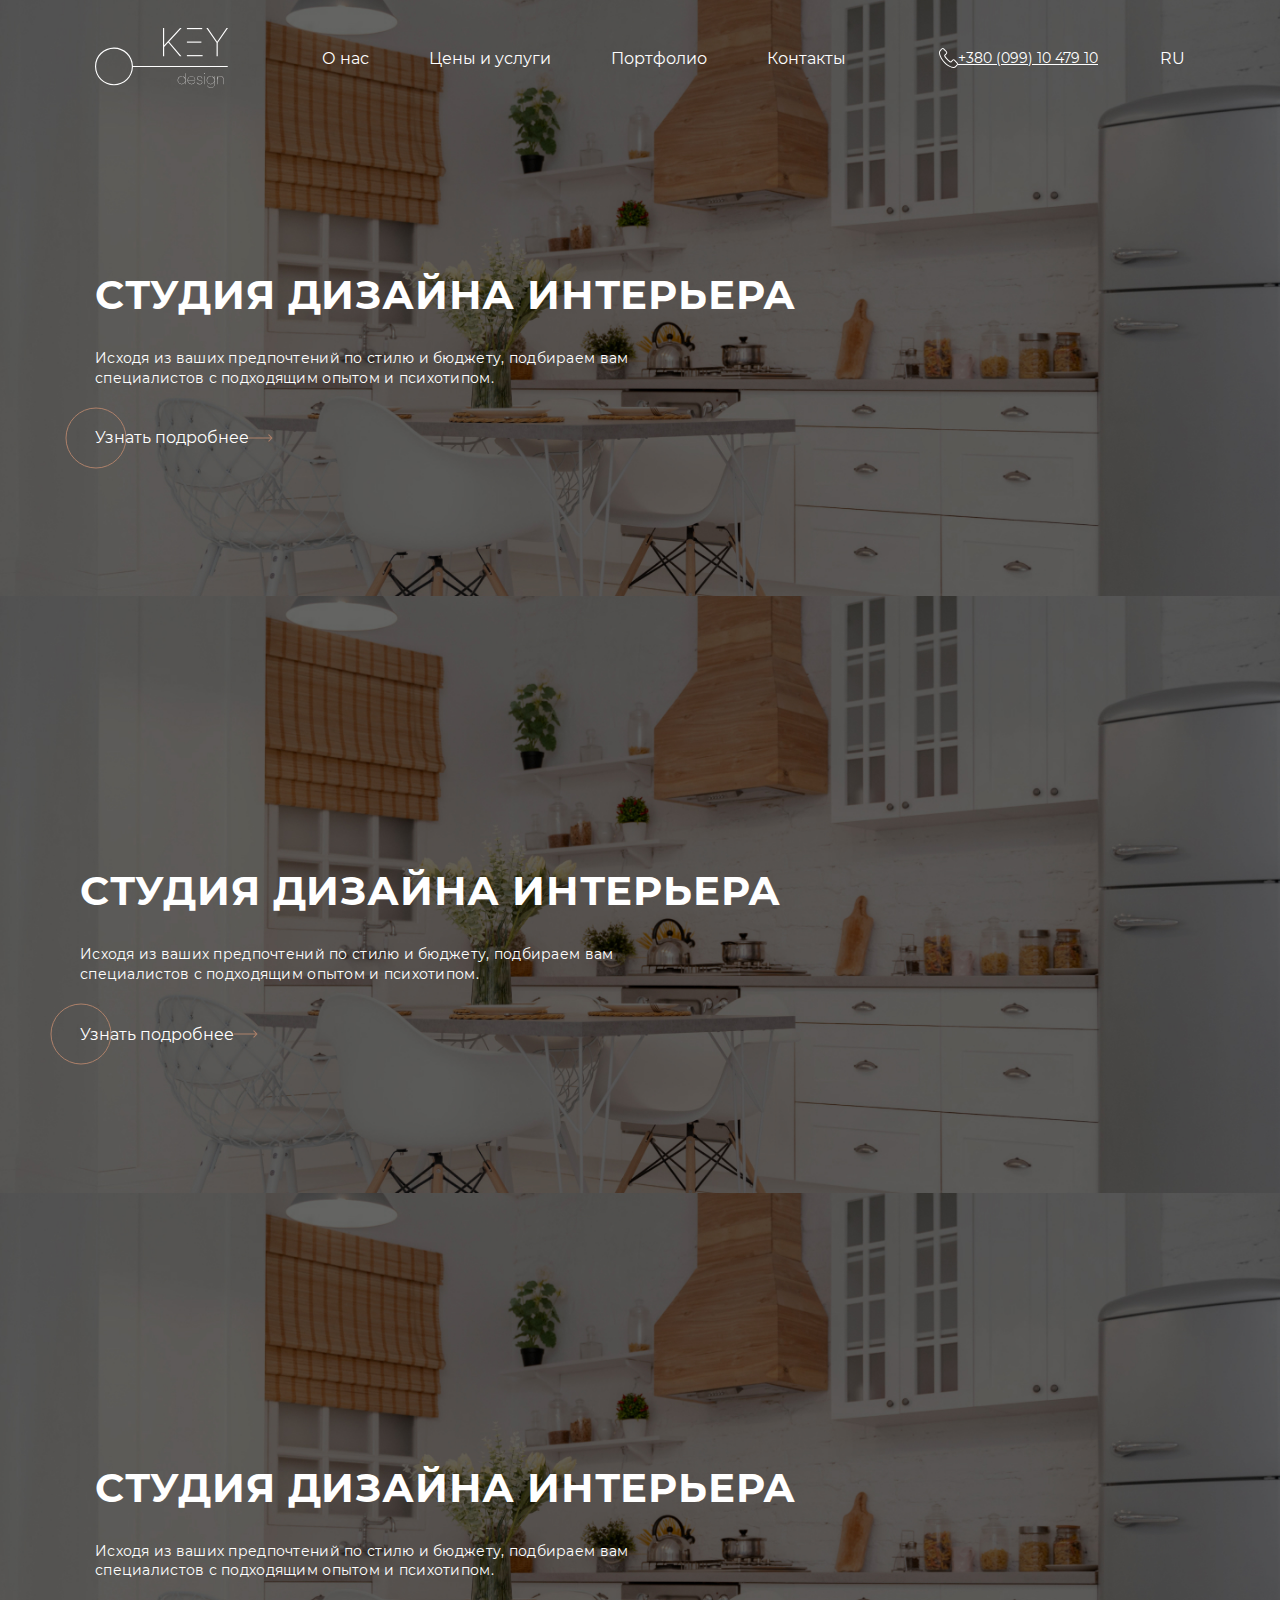
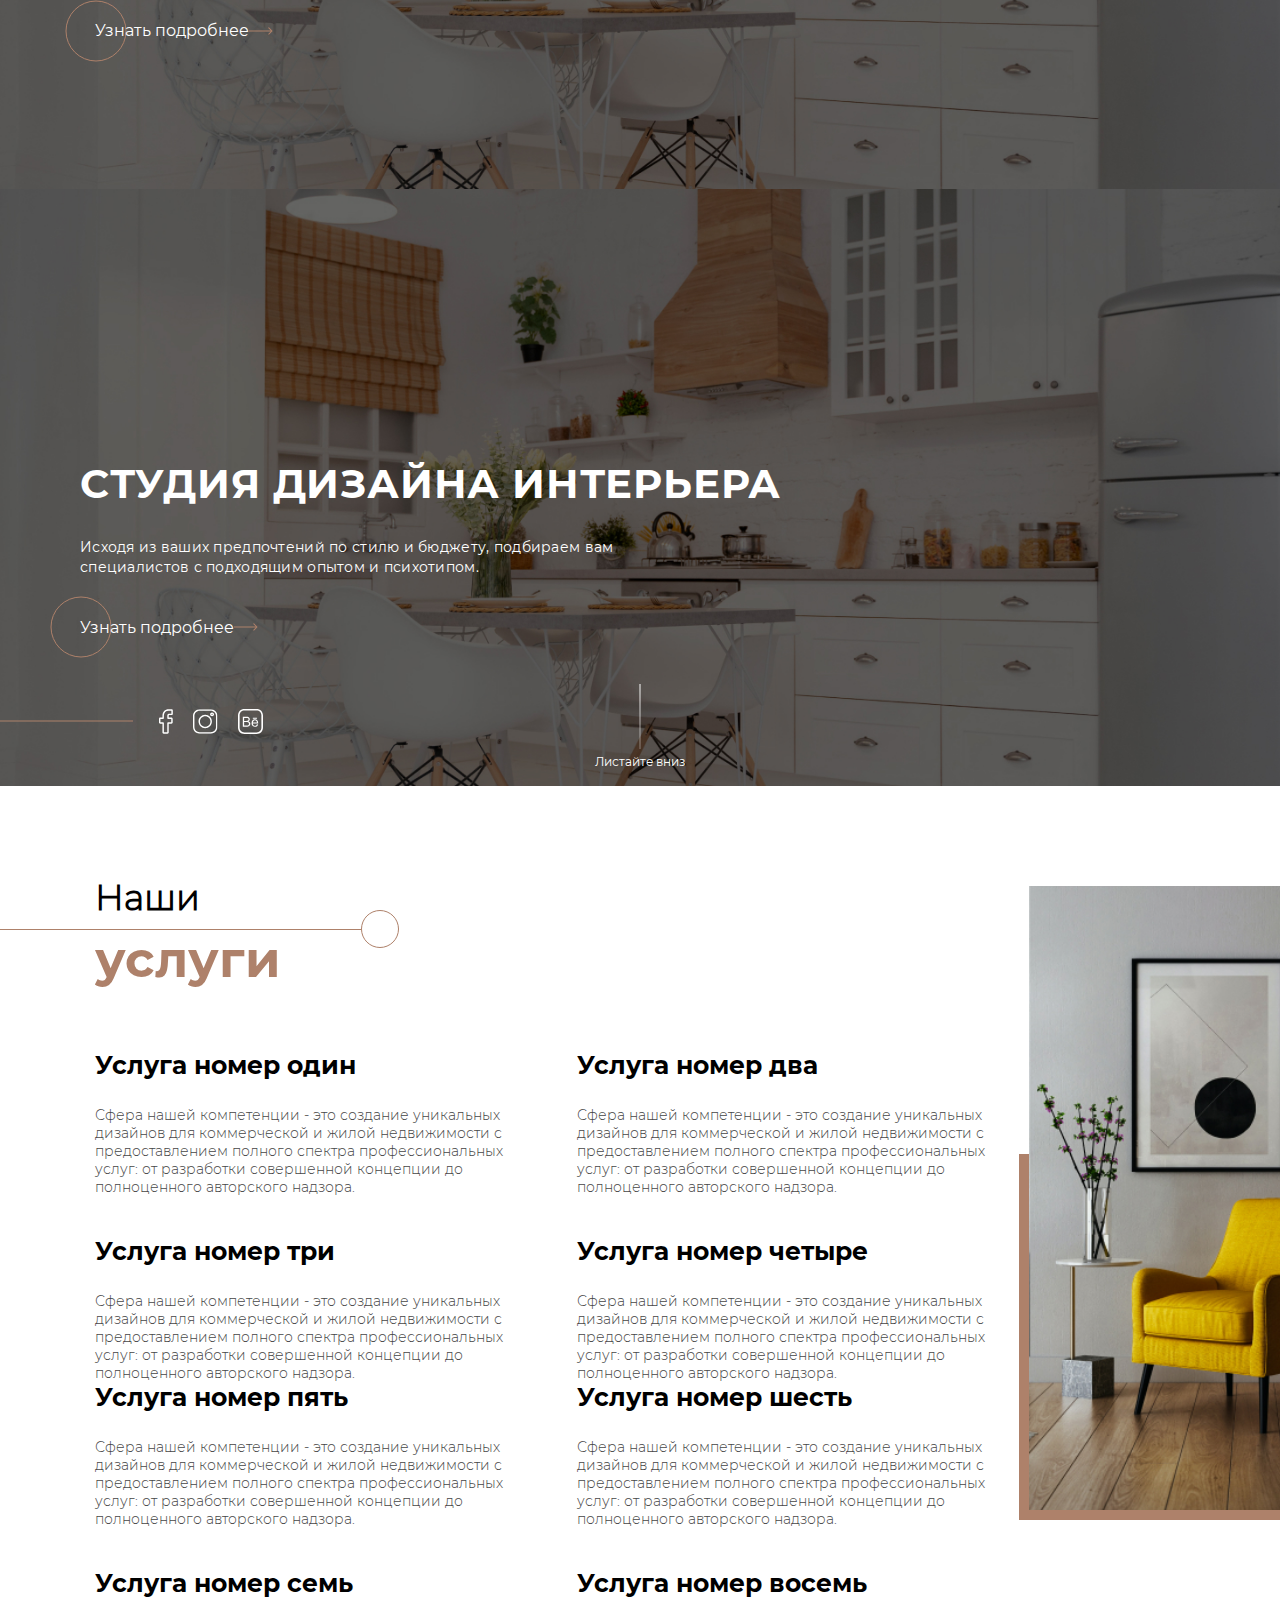
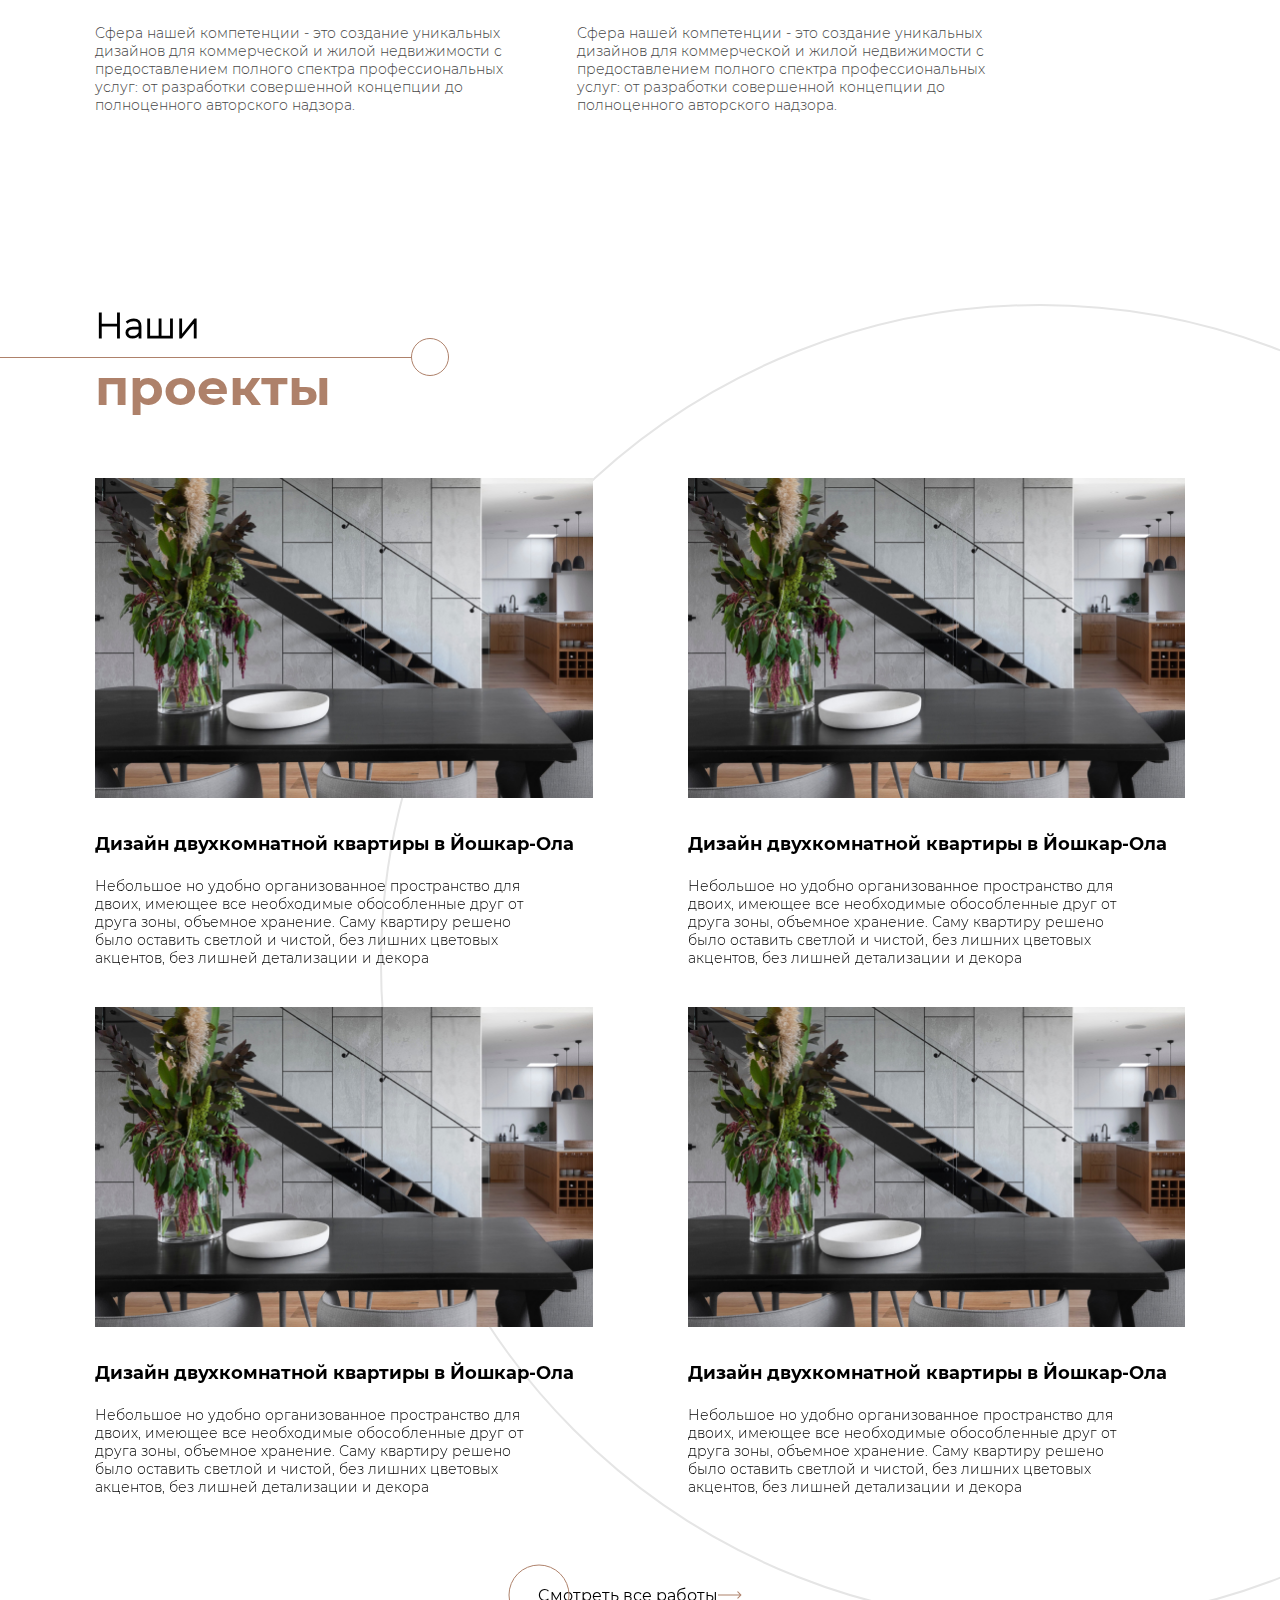
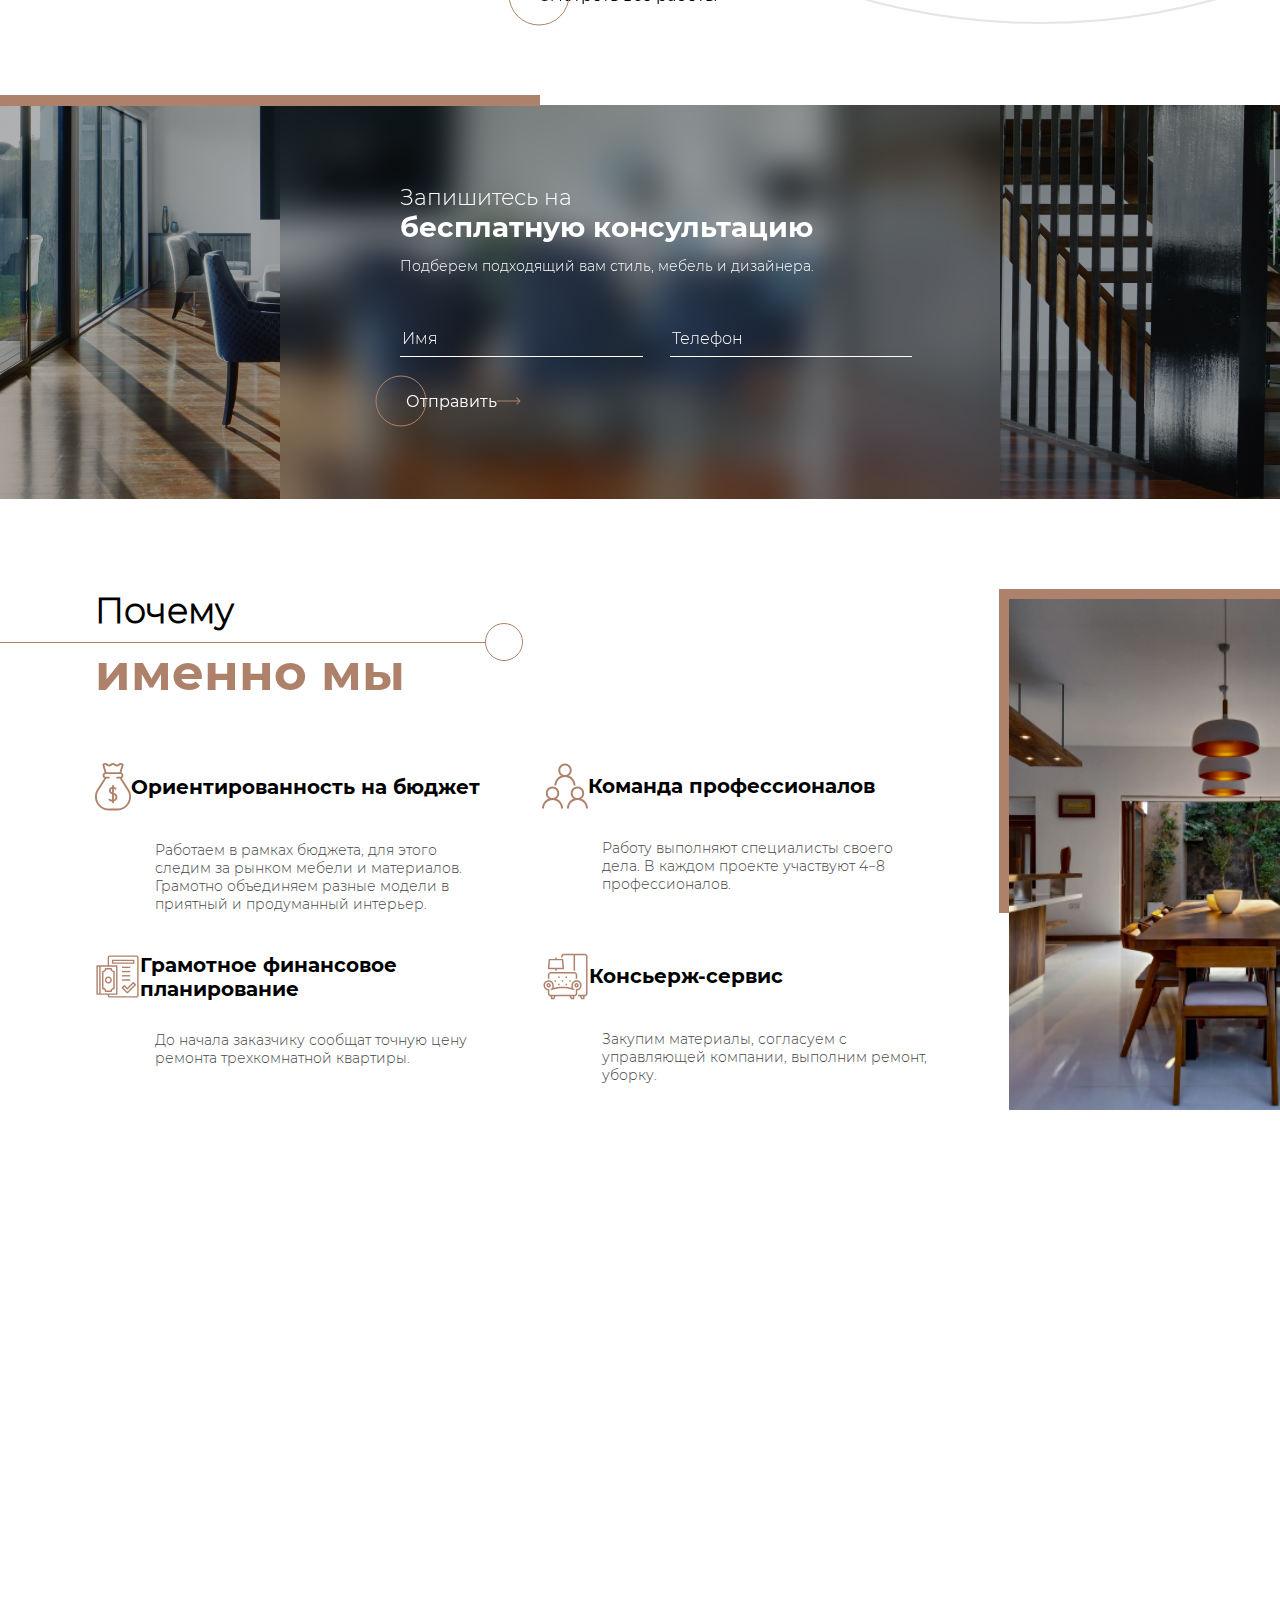
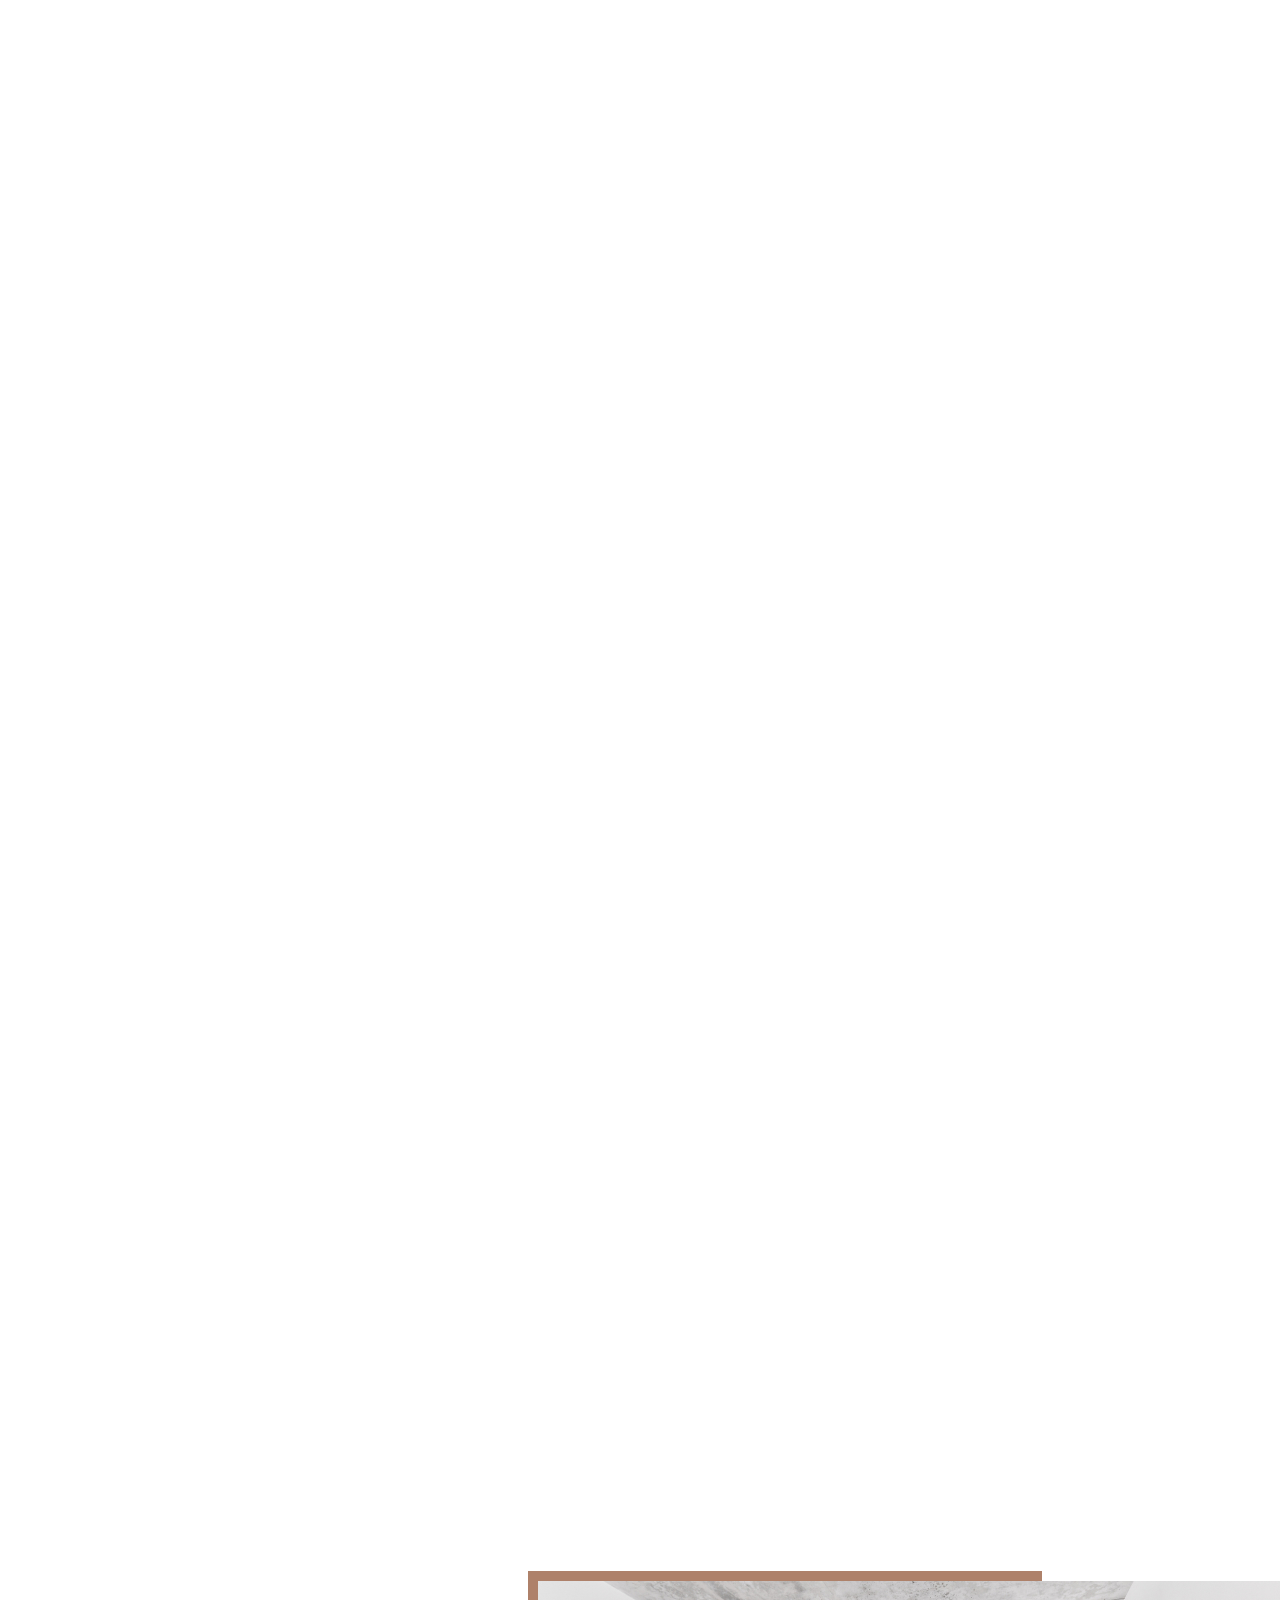
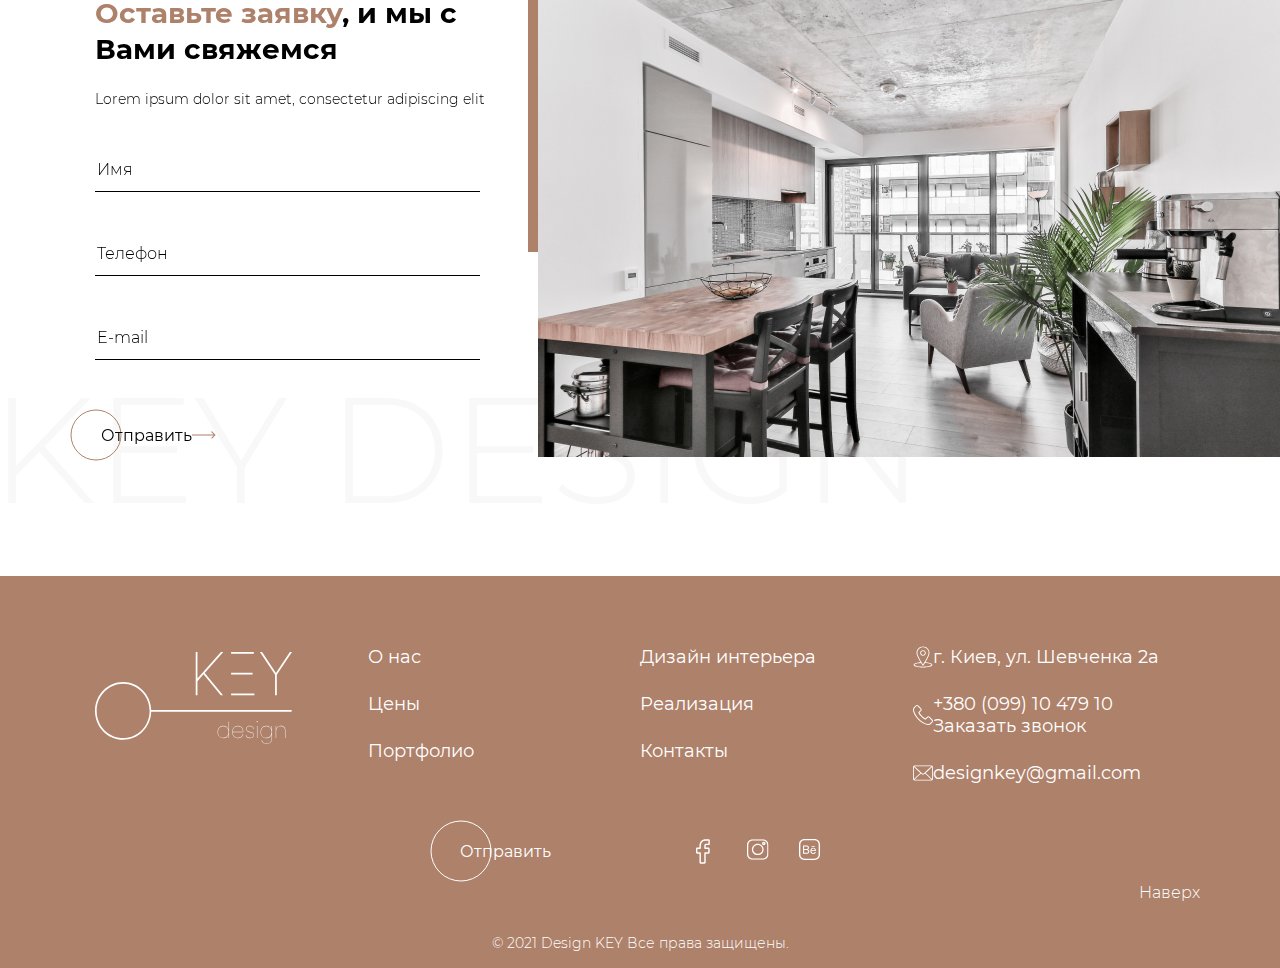
==== app/index.html @ 41f05fa0 "Верстка главной страницы" ====
<!DOCTYPE html>
<html lang="en">

<head>
  <meta charset="UTF-8">
  <meta name="viewport" content="width=device-width, initial-scale=1.0">
  <title></title>
  <link rel="stylesheet" href="css/slick.css">
  <link rel="stylesheet" href="css/style.min.css">
  <link rel="stylesheet" href="css/aos.css">
</head>

<body>

	<header class="header">
		<div class="container">
			<a href="#" class="header__logo">
				<img src="img/svg/header-logo.svg" alt="" class="img-svg">
			</a>
			<div class="header__nav">
				<ul class="header__menu">
					<li>
						<a href="#">
							О нас	
						</a>
					</li>
					<li>
						<a href="#">
							Цены и услуги
						</a>
					</li>
					<li>
						<a href="#">
							Портфолио
						</a>
					</li>
					<li>
						<a href="#">
							Контакты
						</a>
					</li>
				</ul>
			</div>
			<div class="header__social">
				<a href="tel:3800991047910" class="header__phone">
					<img src="img/svg/phone-icon.svg" alt="" class="img-svg"> +380 (099) 10 479 10
				</a>
				<a href="#" class="header__lang">
					RU
				</a>
			</div>
		</div>
	</header>
	<div class="wrapper">
		<main class="main">

			<section class="first">
				<div class="first__slider">
					<div class="first__item">
						<img src="img/bg/first-bg.jpg" alt="" class="first__img">
						<div class="first__content container">
							<h1 class="first__title">
								Студия дизайна интерьера
							</h1>
							<h2 class="first__subtitle">
								Исходя из ваших предпочтений по стилю и бюджету, подбираем вам специалистов с подходящим опытом и психотипом.
							</h2>
							<a href="#" class="first__btn btn">
								<span>Узнать подробнее</span> <img src="img/svg/link-arrow.svg" alt="" class="img-svg">
							</a>
						</div>
					</div>
					<div class="first__item">
						<img src="img/bg/first-bg.jpg" alt="" class="first__img">
						<div class="first__content">
							<h1 class="first__title">
								Студия дизайна интерьера
							</h1>
							<h2 class="first__subtitle">
								Исходя из ваших предпочтений по стилю и бюджету, подбираем вам специалистов с подходящим опытом и психотипом.
							</h2>
							<a href="#" class="first__btn btn">
								<span>Узнать подробнее</span> <img src="img/svg/link-arrow.svg" alt="" class="img-svg">
							</a>
						</div>
					</div>
					<div class="first__item">
						<img src="img/bg/first-bg.jpg" alt="" class="first__img">
						<div class="first__content container">
							<h1 class="first__title">
								Студия дизайна интерьера
							</h1>
							<h2 class="first__subtitle">
								Исходя из ваших предпочтений по стилю и бюджету, подбираем вам специалистов с подходящим опытом и психотипом.
							</h2>
							<a href="#" class="first__btn btn">
								<span>Узнать подробнее</span> <img src="img/svg/link-arrow.svg" alt="" class="img-svg">
							</a>
						</div>
					</div>
					<div class="first__item">
						<img src="img/bg/first-bg.jpg" alt="" class="first__img">
						<div class="first__content">
							<h1 class="first__title">
								Студия дизайна интерьера
							</h1>
							<h2 class="first__subtitle">
								Исходя из ваших предпочтений по стилю и бюджету, подбираем вам специалистов с подходящим опытом и психотипом.
							</h2>
							<a href="#" class="first__btn btn">
								<span>Узнать подробнее</span> <img src="img/svg/link-arrow.svg" alt="" class="img-svg">
							</a>
						</div>
					</div>
				</div>
				<div class="first__social">
					<a href="#">
						<img src="img/svg/facebook-icon.svg" alt="" class="img-svg">
					</a>
					<a href="#">
						<img src="img/svg/instagram-icon.svg" alt="" class="img-svg">
					</a>
					<a href="#">
						<img src="img/svg/behance-icon.svg" alt="" class="img-svg">
					</a>
				</div>
				<div class="first__bottom">
					Листайте вниз
				</div>
			</section>

			<section class="services">
				<div class="container">
					<h2 class="title services__title">
						Наши 
						<span>услуги</span>
					</h2>
					<div class="services__block">
						<div class="services__slide">
							<div class="services__item">
								<h2 class="services__subtitle subtitle">
									Услуга номер один
								</h2>
								<div class="services__text">
									Сфера нашей компетенции - это создание уникальных дизайнов для коммерческой и жилой недвижимости с предоставлением полного спектра профессиональных услуг: от разработки совершенной концепции до полноценного авторского надзора.
								</div>
							</div>
							<div class="services__item">
								<h3 class="services__subtitle subtitle">
									Услуга номер два
								</h3>
								<div class="services__text">
									Сфера нашей компетенции - это создание уникальных дизайнов для коммерческой и жилой недвижимости с предоставлением полного спектра профессиональных услуг: от разработки совершенной концепции до полноценного авторского надзора.
								</div>
							</div>
							<div class="services__item">
								<h3 class="services__subtitle subtitle">
									Услуга номер три
								</h3>
								<div class="services__text">
									Сфера нашей компетенции - это создание уникальных дизайнов для коммерческой и жилой недвижимости с предоставлением полного спектра профессиональных услуг: от разработки совершенной концепции до полноценного авторского надзора.
								</div>
							</div>
							<div class="services__item">
								<h3 class="services__subtitle subtitle">
									Услуга номер четыре
								</h3>
								<div class="services__text">
									Сфера нашей компетенции - это создание уникальных дизайнов для коммерческой и жилой недвижимости с предоставлением полного спектра профессиональных услуг: от разработки совершенной концепции до полноценного авторского надзора.
								</div>
							</div>
						</div>
						<div class="services__slide">
							<div class="services__item">
								<h3 class="services__subtitle subtitle">
									Услуга номер пять
								</h3>
								<div class="services__text">
									Сфера нашей компетенции - это создание уникальных дизайнов для коммерческой и жилой недвижимости с предоставлением полного спектра профессиональных услуг: от разработки совершенной концепции до полноценного авторского надзора.
								</div>
							</div>
							<div class="services__item">
								<h3 class="services__subtitle subtitle">
									Услуга номер шесть
								</h3>
								<div class="services__text">
									Сфера нашей компетенции - это создание уникальных дизайнов для коммерческой и жилой недвижимости с предоставлением полного спектра профессиональных услуг: от разработки совершенной концепции до полноценного авторского надзора.
								</div>
							</div>
							<div class="services__item">
								<h3 class="services__subtitle subtitle">
									Услуга номер семь
								</h3>
								<div class="services__text">
									Сфера нашей компетенции - это создание уникальных дизайнов для коммерческой и жилой недвижимости с предоставлением полного спектра профессиональных услуг: от разработки совершенной концепции до полноценного авторского надзора.
								</div>
							</div>
							<div class="services__item">
								<h3 class="services__subtitle subtitle">
									Услуга номер восемь
								</h3>
								<div class="services__text">
									Сфера нашей компетенции - это создание уникальных дизайнов для коммерческой и жилой недвижимости с предоставлением полного спектра профессиональных услуг: от разработки совершенной концепции до полноценного авторского надзора.
								</div>
							</div>
						</div>
					</div>
					<div class="services__image">
						<img src="img/services-img.jpg" alt="">
					</div>
				</div>
			</section>

			<section class="our-projects">
				<div class="container">
					<h2 class="title our-projects__title">
						Наши
						<span>проекты</span>
					</h2>
					<div class="our-projects__block">
						<div class="our-projects__item">
							<div class="our-projects__image">
								<img src="img/our-projects.jpg" alt="">
								<div class="our-projects__link">
									<a href="#">
										Подробнее <img src="img/svg/link-arrow.svg" alt="" class="img-svg">
									</a>
								</div>
							</div>
							<h3 class="our-projects__subtitle subtitle-small">
								Дизайн двухкомнатной квартиры в Йошкар-Ола
							</h3>
							<p class="our-projects__text">
								Небольшое но удобно организованное пространство для двоих, имеющее все необходимые обособленные друг от друга зоны, объемное хранение. Саму квартиру решено было оставить светлой и чистой, без лишних цветовых акцентов, без лишней детализации и декора
							</p>
						</div>
						<div class="our-projects__item">
							<div class="our-projects__image">
								<img src="img/our-projects.jpg" alt="">
								<div class="our-projects__link">
									<a href="#">
										Подробнее <img src="img/svg/link-arrow.svg" alt="" class="img-svg">
									</a>
								</div>
							</div>
							<h3 class="our-projects__subtitle subtitle-small">
								Дизайн двухкомнатной квартиры в Йошкар-Ола
							</h3>
							<p class="our-projects__text">
								Небольшое но удобно организованное пространство для двоих, имеющее все необходимые обособленные друг от друга зоны, объемное хранение. Саму квартиру решено было оставить светлой и чистой, без лишних цветовых акцентов, без лишней детализации и декора
							</p>
						</div>
						<div class="our-projects__item">
							<div class="our-projects__image">
								<img src="img/our-projects.jpg" alt="">
								<div class="our-projects__link">
									<a href="#">
										Подробнее <img src="img/svg/link-arrow.svg" alt="" class="img-svg">
									</a>
								</div>
							</div>
							<h3 class="our-projects__subtitle subtitle-small">
								Дизайн двухкомнатной квартиры в Йошкар-Ола
							</h3>
							<p class="our-projects__text">
								Небольшое но удобно организованное пространство для двоих, имеющее все необходимые обособленные друг от друга зоны, объемное хранение. Саму квартиру решено было оставить светлой и чистой, без лишних цветовых акцентов, без лишней детализации и декора
							</p>
						</div>
						<div class="our-projects__item">
							<div class="our-projects__image">
								<img src="img/our-projects.jpg" alt="">
								<div class="our-projects__link">
									<a href="#">
										Подробнее <img src="img/svg/link-arrow.svg" alt="" class="img-svg">
									</a>
								</div>
							</div>
							<h3 class="our-projects__subtitle subtitle-small">
								Дизайн двухкомнатной квартиры в Йошкар-Ола
							</h3>
							<p class="our-projects__text">
								Небольшое но удобно организованное пространство для двоих, имеющее все необходимые обособленные друг от друга зоны, объемное хранение. Саму квартиру решено было оставить светлой и чистой, без лишних цветовых акцентов, без лишней детализации и декора
							</p>
						</div>
					</div>
					<a href="#" class="our-projects__all">
						Cмотреть все работы <img src="img/svg/link-arrow.svg" alt="" class="img-svg">
					</a>
				</div>
			</section>

			<section class="check-in">
				<div class="check-in__block">
					<h2 class="check-in__title">
						Запишитесь на 
						<span>бесплатную консультацию </span>
					</h2>
					<h3 class="check-in__subtitle">
						Подберем подходящий вам стиль, мебель и дизайнера.
					</h3>
					<form action="#" method="POST" class="check-in__form">
						<div class="check-in__fields">
							<input type="text" name="name" class="check-in__input" placeholder="Имя">
							<input type="text" name="name" class="check-in__input" placeholder="Телефон">
						</div>
						<button type="submit" class="check-in__btn btn">
							<span>Отправить</span> <img src="img/svg/link-arrow.svg" alt="" class="img-svg">
						</button>
					</form>
				</div>
			</section>

			<section class="why">
				<div class="container">
					<h2 class="title why__title">
						Почему    
						<span>именно мы</span>
					</h2>
					<div class="why__block">
						<div class="why__item">
							<h2 class="why__subtitle subtitle">
								<img src="img/svg/why1.svg" alt="" class="img-svg"> Ориентированность на бюджет
							</h2>
							<div class="why__text">
								Работаем в рамках бюджета, для этого следим за рынком мебели и материалов. Грамотно объединяем разные модели в приятный и продуманный интерьер.
							</div>
						</div>
						<div class="why__item">
							<h3 class="why__subtitle subtitle">
								<img src="img/svg/why2.svg" alt="" class="img-svg"> Команда профессионалов
							</h3>
							<div class="why__text">
								Работу выполняют специалисты своего дела. В каждом проекте участвуют 4−8 профессионалов.
							</div>
						</div>
						<div class="why__item">
							<h3 class="why__subtitle subtitle">
								<img src="img/svg/why3.svg" alt="" class="img-svg"> Грамотное финансовое планирование
							</h3>
							<div class="why__text">
								До начала заказчику сообщат точную цену ремонта трехкомнатной квартиры.
							</div>
						</div>
						<div class="why__item">
							<h3 class="why__subtitle subtitle">
								<img src="img/svg/why4.svg" alt="" class="img-svg"> Консьерж-сервис
							</h3>
							<div class="why__text">
								Закупим материалы, согласуем c управляющей компании, выполним ремонт, уборку.
							</div>
						</div>
					</div>
					<div class="why__image">
						<img src="img/why.jpg" alt="">
					</div>
				</div>
			</section>

			<section class="how-work" data-parallax="scroll">
				<div class="container">
					<h2 class="how-work__title">
						Как проходит работа над проектом?
					</h2>
					<h3 class="how-work__subtitle">
						Дизайн проект. Подготовительные работы 1-3 дня.
					</h3>
					<div class="how-work__block">
						<div class="how-work__item wow animated" data-aos="fade-up" data-wow-delay="0">
							<div class="how-work__stage">
								1 этап
							</div>
							<div class="how-work__content">
								<div class="how-work__contentTitle">
									Первый диалог с представителем студии. Ответы на вопросы.
								</div>
								<div class="how-work__contentText">
									Позвоните нам или напишите в любом удобном мессенджере. Вам ответит Евгения (архитектор и сооснователь студии). Она подробно всё расскажет, сориентирует по дальнейшему процессу.
								</div>
							</div>
						</div>
						<div class="how-work__item wow animated" data-aos="fade-up" data-wow-delay="3">
							<div class="how-work__stage">
								2 этап
							</div>
							<div class="how-work__content">
								<div class="how-work__contentTitle">
									Принятие клиентом решения работать именно с нашей студией, видением и стилем интерьера.
								</div>
								<div class="how-work__contentText">
									Мы хотим, чтобы процесс проектирования был приятным, легким и комфортным. Мы заинтересованы в работе только с теми людьми, кто искренне заинтересован в работе именно с нашей студией. Ведь важно, чтобы всё было взаимно и по любви!
								</div>
							</div>
						</div>
						<div class="how-work__item wow animated" data-aos="fade-up" data-wow-delay="6">
							<div class="how-work__stage">
								3 этап
							</div>
							<div class="how-work__content">
								<div class="how-work__contentTitle">
									Назначение встречи. Подписание договора. 50% предоплаты.
								</div>
								<div class="how-work__contentText">
									Если вы выбрали нас, мы с радостью встретимся с вами, лично обсудим все детали. Перед встречей, мы составим и отправим вам на подтверждение договор, а непосредственно на встрече вместе подпишем его. При удаленном сотрудничестве всё осуществляется без личной встречи.
								</div>
							</div>
						</div>
						<div class="how-work__item wow animated" data-aos="fade-up" data-wow-delay="9">
							<div class="how-work__stage">
								4 этап
							</div>
							<div class="how-work__content">
								<div class="how-work__contentTitle">
									Замеры. Фото и видео фиксация. Консультация со строителями.
								</div>
								<div class="how-work__contentText">
									В день подписания договора или в ближайшие дни после этого, мы выезжаем на объект, чтобы осуществить замеры, зафиксировать все особенности помещения на фото и видео.Также, сразу возможна первая встреча со строителями.
								</div>
							</div>
						</div>
						<div class="how-work__item wow animated" data-aos="fade-up" data-wow-delay="12">
							<div class="how-work__stage">
								5 этап
							</div>
							<div class="how-work__content">
								<div class="how-work__contentTitle">
									Сбор предварительной информации. Анкета. Обсуждение бюджета. Создание диалога в удобной соц. сети
								</div>
								<div class="how-work__contentText">
									С первых часов работы, мы стараемся сделать так, чтобы максимально учесть все потребности клиента, а также минимизировать будущие правки. Для этого мы проводим подробное интервью с клиентом, заранее оговариваем бюджет, вы заполняете анкету, в которой мы собрали самые важные вопросы, зная, что они точно помогут нам создать самый удобный и продуманный интерьер.
								</div>
							</div>
						</div>
						<div class="how-work__item wow animated" data-aos="fade-up" data-wow-delay="15">
							<div class="how-work__stage">
								6 этап
							</div>
							<div class="how-work__content">
								<div class="how-work__contentTitle">
									Первый диалог с представителем студии. Ответы на вопросы.
								</div>
								<div class="how-work__contentText">
									Позвоните нам или напишите в любом удобном мессенджере. Вам ответит Евгения (архитектор и сооснователь студии). Она подробно всё расскажет, сориентирует по дальнейшему процессу.
								</div>
							</div>
						</div>
						<div class="how-work__item wow animated" data-aos="fade-up" data-wow-delay="18">
							<div class="how-work__stage">
								7 этап
							</div>
							<div class="how-work__content">
								<div class="how-work__contentTitle">
									Принятие клиентом решения работать именно с нашей студией, видением и стилем интерьера.
								</div>
								<div class="how-work__contentText">
									Мы хотим, чтобы процесс проектирования был приятным, легким и комфортным. Мы заинтересованы в работе только с теми людьми, кто искренне заинтересован в работе именно с нашей студией. Ведь важно, чтобы всё было взаимно и по любви!
								</div>
							</div>
						</div>
						<div class="how-work__item wow animated" data-aos="fade-up" data-wow-delay="21">
							<div class="how-work__stage">
								8 этап
							</div>
							<div class="how-work__content">
								<div class="how-work__contentTitle">
									Назначение встречи. Подписание договора. 50% предоплаты.
								</div>
								<div class="how-work__contentText">
									Если вы выбрали нас, мы с радостью встретимся с вами, лично обсудим все детали. Перед встречей, мы составим и отправим вам на подтверждение договор, а непосредственно на встрече вместе подпишем его. При удаленном сотрудничестве всё осуществляется без личной встречи.
								</div>
							</div>
						</div>
						<div class="how-work__item wow animated" data-aos="fade-up" data-wow-delay="24">
							<div class="how-work__stage">
								9 этап
							</div>
							<div class="how-work__content">
								<div class="how-work__contentTitle">
									Замеры. Фото и видео фиксация. Консультация со строителями.
								</div>
								<div class="how-work__contentText">
									В день подписания договора или в ближайшие дни после этого, мы выезжаем на объект, чтобы осуществить замеры, зафиксировать все особенности помещения на фото и видео.Также, сразу возможна первая встреча со строителями.
								</div>
							</div>
						</div>
					</div>
				</div>
			</section>

			<section class="request">
				<div class="container">
					<form class="request__form">
						<h2 class="request__title">
							<span>Оставьте заявку</span>, и мы с Вами свяжемся
						</h2>
						<h3 class="request__subtitle">
							Lorem ipsum dolor sit amet, consectetur adipiscing elit
						</h3>
						<input type="text" name="name" required class="request__input" placeholder="Имя">
						<input type="text" name="phone" required class="request__input" placeholder="Телефон">
						<input type="text" name="info" required class="request__input" placeholder="E-mail">
						<button class="request__btn btn">
							<span>Отправить</span> <img src="img/svg/link-arrow.svg" alt="" class="img-svg">
						</button>
					</form>
					<div class="request__image">
						<img src="img/request.jpg" alt="">
					</div>
					<div class="request__text">
						key design
					</div>
				</div>
			</section>

		</main>
		<footer class="footer">
			<div class="container">
				<div class="footer__nav">
					<a href="index.html" class="footer__logo">
						<img src="img/svg/footer-logo.svg" alt="" class="img-svg">
					</a>
					<ul class="footer__item">
						<li>
							<a href="#">
								О нас
							</a>
						</li>
						<li>
							<a href="#">         
								Цены
							</a>
						</li>
						<li>
							<a href="#">
								Портфолио 
							</a>
						</li>
					</ul>
					<ul class="footer__item">
						<li>
							<a href="#">
								Дизайн интерьера  
							</a>
						</li>
						<li>
							<a href="#">         						         
								Реализация
							</a>
						</li>
						<li>
							<a href="#"> 
								Контакты
							</a>
						</li>
					</ul>
					<ul class="footer__item">
						<li>
							<a href="#">
								<img src="img/svg/footer-mail.svg" alt="" class="img-svg"> г. Киев, ул. Шевченка 2а
							</a>
						</li>
						<li>
							<a href="tel:3800991047910">         		
								<img src="img/svg/footer-phone.svg" alt="" class="img-svg">				         
								<div class="footer__phone">
									<span>+380 (099) 10 479 10</span>
									<span>Заказать звонок</span>
								</div>
							</a>
						</li>
						<li>
							<a href="mailto:designkey@gmail.com"> 
								<img src="img/svg/footer-location.svg" alt="" class="img-svg">
								designkey@gmail.com
							</a>
						</li>
					</ul>
				</div>
				<div class="footer__social">
					<a href="#" class="footer__btn btn">
						<span>Отправить</span> <img src="img/svg/link-arrow.svg" alt="" class="img-svg">
					</a>
					<div class="footer__socialList">
						<a href="#">
							<img src="img/svg/facebook-icon.svg" alt="" class="img-svg">
						</a>
						<a href="#">
							<img src="img/svg/instagram-icon.svg" alt="" class="img-svg">
						</a>
						<a href="#">
							<img src="img/svg/behance-icon.svg" alt="" class="img-svg">
						</a>
					</div>
				</div>
				<div class="footer__scroll">
					<img src="img/svg/link-arrow.svg" alt="" class="img-svg">
					Наверх
				</div>
				<div class="footer__rights">
					© 2021 Design KEY Все права защищены.
				</div>
			</div>
		</footer>
	</div>


  <script src="https://code.jquery.com/jquery-3.6.0.min.js" integrity="sha256-/xUj+3OJU5yExlq6GSYGSHk7tPXikynS7ogEvDej/m4=" crossorigin="anonymous"></script>
  <script src="js/slick.min.js"></script>
  <script src="js/aos.js"></script>
  <script src="js/main.js"></script>
</body>

</html>
---- app/css/style.min.css ----
@font-face{font-family:"MontRegular";src:url("../fonts/Montserrat-Regular.ttf");font-display:swap}@font-face{font-family:"MontBold";src:url("../fonts/Montserrat-Bold.ttf");font-display:swap}@font-face{font-family:"MontLight";src:url("../fonts/Montserrat-Light.ttf");font-display:swap}html{-webkit-box-sizing:border-box;box-sizing:border-box}*,*::after,*::before{-webkit-box-sizing:inherit;box-sizing:inherit}ul[class],ol[class]{padding:0}body,h1,h2,h3,h4,h5,h6,p,ul,ol,li,figure,figcaption,blockquote,dl,dd{margin:0}ul[class]{list-style:none}img{max-width:100%;display:block}input,button,textarea,select{font:inherit;outline:none}a{text-decoration:none}html,body{height:100%;font-family:"MontLight"}.wrapper{display:-webkit-box;display:-ms-flexbox;display:flex;-webkit-box-orient:vertical;-webkit-box-direction:normal;-ms-flex-direction:column;flex-direction:column;min-height:100%}.main{word-wrap:break-word;-webkit-box-flex:1;-ms-flex:1 0 auto;flex:1 0 auto}.footer{-webkit-box-flex:0;-ms-flex:0 0 auto;flex:0 0 auto}.container{max-width:1120px;margin:0 auto;padding:0 15px}.title{word-wrap:break-word;display:-webkit-box;display:-ms-flexbox;display:flex;-webkit-box-orient:vertical;-webkit-box-direction:normal;-ms-flex-direction:column;flex-direction:column;font-size:35px;margin-bottom:60px;width:-webkit-max-content;width:-moz-max-content;width:max-content;font-family:"MontLight" !important}.title span{font-family:"MontBold";font-size:50px;color:#AE816A;padding-top:10px;position:relative}.title span::before{content:'';width:1000px;right:-80px;background:#AE816A;height:1px;position:absolute;top:10px}.title span::after{content:'';width:38px;height:38px;position:absolute;right:-118px;top:10px;-webkit-transform:translateY(-50%);-ms-transform:translateY(-50%);transform:translateY(-50%);background:transparent;border-radius:50%;border:1px solid #AE816A}.subtitle{word-wrap:break-word;color:#000;font-family:"MontBold";font-size:25px;margin-bottom:26px}.subtitle-small{word-wrap:break-word;color:#000;font-family:"MontBold";font-size:18px;margin-bottom:22px}.btn{position:relative;font-family:"MontRegular";font-size:16px;color:#000;margin:0 auto;width:-webkit-max-content;width:-moz-max-content;width:max-content;display:block;display:-webkit-box;display:-ms-flexbox;display:flex;-webkit-box-align:center;-ms-flex-align:center;align-items:center;background:none;border:none;cursor:pointer}.btn::after{content:'';width:61px;height:61px;position:absolute;left:-60px;top:50%;-webkit-transform:translate(50%, -50%);-ms-transform:translate(50%, -50%);transform:translate(50%, -50%);background:transparent;border-radius:50%;border:1px solid #AE816A;z-index:1}.btn svg{margin-left:11px}.btn span{position:relative;z-index:2}input{cursor:pointer}input::-webkit-input-placeholder{color:#fff}input::placeholder,input::-webkit-input-placeholder,input::-moz-placeholder,input::-ms-input-placeholder{color:#fff}.header{position:absolute;top:28px;width:1120px;left:50%;-webkit-transform:translateX(-50%);-ms-transform:translateX(-50%);transform:translateX(-50%);z-index:10}.header .container{display:-webkit-box;display:-ms-flexbox;display:flex;-webkit-box-align:center;-ms-flex-align:center;align-items:center;-webkit-box-pack:justify;-ms-flex-pack:justify;justify-content:space-between}.header__nav{display:-webkit-box;display:-ms-flexbox;display:flex;-webkit-box-align:center;-ms-flex-align:center;align-items:center}.header__menu{display:-webkit-box;display:-ms-flexbox;display:flex;-webkit-box-align:center;-ms-flex-align:center;align-items:center}.header__menu li a{font-size:16px;font-family:"MontRegular";color:#fff;padding-bottom:5px;-webkit-transition:.4s;-o-transition:.4s;transition:.4s;border-bottom:1px solid transparent}.header__menu li a:hover{-webkit-transition:.4s;-o-transition:.4s;transition:.4s;border-bottom:1px solid #fff}.header__menu li:not(:last-child){margin-right:60px}.header__social{display:-webkit-box;display:-ms-flexbox;display:flex;-webkit-box-align:center;-ms-flex-align:center;align-items:center}.header__phone{margin-right:62px;font-size:14px;font-family:"MontRegular";color:#fff;text-decoration:underline;display:-webkit-box;display:-ms-flexbox;display:flex;-webkit-box-align:center;-ms-flex-align:center;align-items:center}.header__phone svg{margin-right:9px}.header__lang{font-size:16px;font-family:"MontRegular";color:#fff}.footer{background:#AE816A;padding:70px 0 16px 0}.footer .container{display:-webkit-box;display:-ms-flexbox;display:flex;-webkit-box-orient:vertical;-webkit-box-direction:normal;-ms-flex-direction:column;flex-direction:column;position:relative}.footer__logo svg{width:197px;height:auto}.footer__nav{display:-ms-grid;display:grid;-ms-grid-columns:1fr 1fr 1fr 1fr;grid-template-columns:1fr 1fr 1fr 1fr;margin-bottom:55px}.footer__item{display:-webkit-box;display:-ms-flexbox;display:flex;-webkit-box-orient:vertical;-webkit-box-direction:normal;-ms-flex-direction:column;flex-direction:column}.footer__item li:not(:last-child){margin-bottom:25px}.footer__item li a,.footer__item li span{font-size:18px;font-family:"MontRegular";color:#fff}.footer__item li a{display:-webkit-box;display:-ms-flexbox;display:flex}.footer__item li a svg{margin-right:10px;max-width:20px;max-height:20px;width:100%;height:100%}.footer__item__phone{display:-webkit-box;display:-ms-flexbox;display:flex;-webkit-box-orient:vertical;-webkit-box-direction:normal;-ms-flex-direction:column;flex-direction:column}.footer__scroll{display:-webkit-box;display:-ms-flexbox;display:flex;position:absolute;color:#fff;bottom:50px;right:0;cursor:pointer}.footer__scroll svg{margin-right:10px;-webkit-transform:rotate(270deg);-ms-transform:rotate(270deg);transform:rotate(270deg)}.footer__scroll svg path{fill:#fff}.footer__social{display:-webkit-box;display:-ms-flexbox;display:flex;width:360px;margin:0 auto;-webkit-box-pack:justify;-ms-flex-pack:justify;justify-content:space-between;margin-bottom:70px}.footer__socialList{display:-webkit-box;display:-ms-flexbox;display:flex;height:auto}.footer__socialList a{max-width:25px;max-height:25px;width:100%}.footer__socialList a:not(:last-child){margin-right:30px}.footer__btn{color:#fff;margin-left:0}.footer__btn::after{border:1px solid #fff}.footer__btn svg path{fill:#fff}.footer__rights{text-align:center;color:#fff;font-size:14px}.first{min-height:672px;z-index:1;position:relative}.first__item{width:100%;height:100%;position:relative}.first__img{width:100%;height:100%;-o-object-fit:cover;object-fit:cover}.first__content{position:absolute;top:270px;left:50%;-webkit-transform:translateX(-50%);-ms-transform:translateX(-50%);transform:translateX(-50%);width:1120px;margin:0 auto}.first__title{font-size:40px;font-family:"MontBold";color:#fff;text-transform:uppercase;margin-bottom:30px;letter-spacing:0.02em}.first__subtitle{font-size:14px;font-family:"MontRegular";color:#fff;margin-bottom:40px;line-height:140%;letter-spacing:0.02em;max-width:572px;font-weight:400}.first__btn{margin-left:0;color:#fff}.first .slick-dots{display:-webkit-box;display:-ms-flexbox;display:flex;-webkit-box-orient:vertical;-webkit-box-direction:normal;-ms-flex-direction:column;flex-direction:column;-webkit-box-align:end;-ms-flex-align:end;align-items:flex-end;width:-webkit-max-content;width:-moz-max-content;width:max-content;position:absolute;right:158px;top:50%;-webkit-transform:translateY(-50%);-ms-transform:translateY(-50%);transform:translateY(-50%)}.first .slick-dots li button{background:rgba(255,255,255,0.4);font-size:0;width:25px;height:2px;border:none;cursor:pointer}.first .slick-dots:not(:last-child){margin-bottom:16px}.first .slick-dots .slick-active button{width:93px;background:#fff}.first .next{position:absolute;right:158px;bottom:40px;cursor:pointer}.first .next svg circle{stroke:rgba(255,255,255,0.4)}.first .next svg path{-webkit-transition:.2s .2s;-o-transition:.2s .2s;transition:.2s .2s;fill:rgba(255,255,255,0.4)}.first .next:hover svg circle{stroke:#fff}.first .next:hover svg path{-webkit-transition:.0s;-o-transition:.0s;transition:.0s;opacity:0}.first .next:hover .first__arrow{width:50px;opacity:1;-webkit-transition:.4s width;-o-transition:.4s width;transition:.4s width}.first .next:hover .first__arrow path{-webkit-transition:.4s;-o-transition:.4s;transition:.4s;opacity:1;fill:#fff}.first__arrow{position:absolute;right:0;top:47%;width:25px;height:14px;-webkit-transform:translate(-50%, -50%);-ms-transform:translate(-50%, -50%);transform:translate(-50%, -50%);opacity:0;-webkit-transition:.4s;-o-transition:.4s;transition:.4s}.first__arrow--right{right:unset;left:50%;-webkit-transform:translate(-5px, -50%) rotate(180deg);-ms-transform:translate(-5px, -50%) rotate(180deg);transform:translate(-5px, -50%) rotate(180deg)}.first .prev{position:absolute;right:228px;bottom:40px;z-index:2;cursor:pointer}.first .prev svg circle{stroke:rgba(255,255,255,0.4)}.first .prev svg path{-webkit-transition:.2s .2s;-o-transition:.2s .2s;transition:.2s .2s;fill:rgba(255,255,255,0.4)}.first .prev:hover svg circle{stroke:#fff}.first .prev:hover svg path{-webkit-transition:.0s;-o-transition:.0s;transition:.0s;opacity:0}.first .prev:hover .first__arrow{width:50px;opacity:1;-webkit-transition:.4s width;-o-transition:.4s width;transition:.4s width}.first .prev:hover .first__arrow path{-webkit-transition:.4s;-o-transition:.4s;transition:.4s;opacity:1;fill:#fff}.first__social{position:absolute;bottom:52px;left:159px;display:-webkit-box;display:-ms-flexbox;display:flex}.first__social a:not(:last-child){margin-right:20px}.first__social::before{content:'';position:absolute;right:0;top:50%;-webkit-transform:translate(-130px, -50%);-ms-transform:translate(-130px, -50%);transform:translate(-130px, -50%);width:1000px;height:1px;background:#AE816A}.first__bottom{position:absolute;bottom:17px;font-size:12px;color:#fff;font-family:"MontRegular";left:50%;-webkit-transform:translateX(-50%);-ms-transform:translateX(-50%);transform:translateX(-50%)}.first__bottom::before{content:'';width:1px;height:65px;background:-o-linear-gradient(269.98deg, #FDFDFD .01%, rgba(255,255,255,0) 154.4%);background:linear-gradient(180.02deg, #FDFDFD .01%, rgba(255,255,255,0) 154.4%);position:absolute;left:50%;top:-70px;-webkit-transform:translateX(-50%);-ms-transform:translateX(-50%);transform:translateX(-50%)}.services{padding-top:90px;overflow:hidden;padding-bottom:190px}.services .container{position:relative}.services__slide{display:-ms-grid !important;display:grid !important;-ms-grid-columns:436px 436px;grid-template-columns:436px 436px;grid-gap:40px 46px;width:936px}.services__text{font-size:14px;color:#464646;max-width:436px;margin:0}.services__item{display:-webkit-box;display:-ms-flexbox;display:flex;-webkit-box-orient:vertical;-webkit-box-direction:normal;-ms-flex-direction:column;flex-direction:column}.services__image{right:-210px;top:10px;position:absolute}.services__image::before{content:'';background:#AE816A;width:300px;height:366px;position:absolute;left:-10px;bottom:-10px;z-index:1}.services__image img{width:381px;height:624px;position:relative;z-index:2;-o-object-fit:cover;object-fit:cover}.services .next{position:absolute;bottom:-80px;left:67px;cursor:pointer}.services .prev{position:absolute;bottom:-80px;left:0;cursor:pointer}.our-projects{overflow:hidden;position:relative;z-index:1;padding-bottom:100px}.our-projects::before{content:'';width:1320px;height:1320px;background:transparent;border:2px solid #E5E5E5;position:absolute;right:-420px;border-radius:50%}.our-projects__block{position:relative;z-index:2;display:-ms-grid;display:grid;-ms-grid-columns:1fr 1fr;grid-template-columns:1fr 1fr;grid-gap:40px 95px;margin-bottom:90px}.our-projects__image{position:relative;margin-bottom:35px;width:100%;height:320px;overflow:hidden;cursor:pointer}.our-projects__image img{width:100%;height:100%;-o-object-fit:cover;object-fit:cover;-webkit-transition:.8s;-o-transition:.8s;transition:.8s}.our-projects__link{position:absolute;top:50%;-webkit-transform:translateY(-50%);-ms-transform:translateY(-50%);transform:translateY(-50%);left:0;width:100%;height:110px;background:-o-radial-gradient(0% 0%, 100% 100%, rgba(255,255,255,0.005) 0%, rgba(255,255,255,0.005) 100%);background:radial-gradient(100% 100% at 0% 0%, rgba(255,255,255,0.005) 0%, rgba(255,255,255,0.005) 100%);-webkit-box-shadow:inset -5px -5px 250px rgba(255,255,255,0.02);box-shadow:inset -5px -5px 250px rgba(255,255,255,0.02);-webkit-backdrop-filter:blur(22px);backdrop-filter:blur(22px);opacity:0;z-index:-1;-webkit-transform:translateY(10px);-ms-transform:translateY(10px);transform:translateY(10px);-webkit-transition:.4s;-o-transition:.4s;transition:.4s}.our-projects__link a{position:absolute;top:50%;left:50%;-webkit-transform:translate(-50%, -50%);-ms-transform:translate(-50%, -50%);transform:translate(-50%, -50%);font-family:"MontRegular";font-size:16px;color:#fff;display:-webkit-box;display:-ms-flexbox;display:flex;-webkit-box-align:center;-ms-flex-align:center;align-items:center}.our-projects__link a::after{content:'';width:61px;height:61px;position:absolute;left:-50%;top:50%;-webkit-transform:translate(50%, -50%);-ms-transform:translate(50%, -50%);transform:translate(50%, -50%);background:transparent;border-radius:50%;border:1px solid #AE816A}.our-projects__link a svg{margin-left:11px}.our-projects__text{font-size:14px;max-width:450px}.our-projects__item{-webkit-transition:.5s;-o-transition:.5s;transition:.5s;cursor:pointer}.our-projects__item:hover{-webkit-transform:translateY(-22px);-ms-transform:translateY(-22px);transform:translateY(-22px)}.our-projects__item:hover .our-projects__image{overflow:hidden}.our-projects__item:hover .our-projects__image img{-webkit-transform:scale(1.3);-ms-transform:scale(1.3);transform:scale(1.3)}.our-projects__item:hover .our-projects__link{-webkit-transform:translateY(-50%);-ms-transform:translateY(-50%);transform:translateY(-50%);opacity:1;z-index:2}.our-projects__all{position:relative;font-family:"MontRegular";font-size:16px;color:#000;margin:0 auto;width:-webkit-max-content;width:-moz-max-content;width:max-content;display:block;display:-webkit-box;display:-ms-flexbox;display:flex;-webkit-box-align:center;-ms-flex-align:center;align-items:center}.our-projects__all::after{content:'';width:61px;height:61px;position:absolute;left:-60px;top:50%;-webkit-transform:translate(50%, -50%);-ms-transform:translate(50%, -50%);transform:translate(50%, -50%);background:transparent;border-radius:50%;border:1px solid #AE816A}.our-projects__all svg{margin-left:11px}.check-in{background:url("../img/bg/check-in-bg.jpg") center center/cover no-repeat;margin-bottom:90px;position:relative}.check-in::before{content:'';background:#AE816A;width:540px;height:11px;position:absolute;top:-10px;left:0px;z-index:1}.check-in__title{font-size:22px;color:#fff;display:-webkit-box;display:-ms-flexbox;display:flex;-webkit-box-orient:vertical;-webkit-box-direction:normal;-ms-flex-direction:column;flex-direction:column;font-weight:300;line-height:120%;margin-bottom:12px}.check-in__title span{font-size:28px;line-height:120%;font-family:"MontBold"}.check-in__subtitle{font-size:14px;color:#fff;font-weight:300;margin-bottom:50px}.check-in__fields{display:-ms-grid;display:grid;-ms-grid-columns:1fr 1fr;grid-template-columns:1fr 1fr;grid-gap:27px;margin-bottom:34px}.check-in__input{height:32px;border:none;border-bottom:1px solid #fff;color:#fff;padding-bottom:4px;line-height:32px;background:transparent}.check-in__btn{margin-left:0;color:#fff}.check-in__btn::after{width:51px;height:51px;left:-50px;z-index:1}.check-in__btn span{position:relative;z-index:2}.check-in__block{width:720px;height:394px;margin:0 auto;background:-o-radial-gradient(0% 0%, 100% 100%, rgba(255,255,255,0.01) 0%, rgba(255,255,255,0.01) 100%);background:radial-gradient(100% 100% at 0% 0%, rgba(255,255,255,0.01) 0%, rgba(255,255,255,0.01) 100%);-webkit-box-shadow:inset -5px -5px 250px rgba(255,255,255,0.02);box-shadow:inset -5px -5px 250px rgba(255,255,255,0.02);-webkit-backdrop-filter:blur(18px);backdrop-filter:blur(18px);padding:80px 88px 73px 120px}.why{overflow:hidden;padding-bottom:100px}.why .container{position:relative}.why__block{display:-ms-grid;display:grid;-ms-grid-columns:385px 385px;grid-template-columns:385px 385px;grid-gap:40px 62px;width:872px}.why__text{font-size:14px;color:#464646;max-width:385px;margin-left:60px}.why__item{display:-webkit-box;display:-ms-flexbox;display:flex;-webkit-box-orient:vertical;-webkit-box-direction:normal;-ms-flex-direction:column;flex-direction:column}.why__subtitle{display:-webkit-box;display:-ms-flexbox;display:flex;-webkit-box-align:center;-ms-flex-align:center;align-items:center;font-size:20px;margin-bottom:30px}.why__subtitle svg{max-width:46px;max-height:46px;width:100%;height:100%;margin-right:15px}.why__image{right:-190px;top:10px;position:absolute}.why__image::before{content:'';background:#AE816A;width:324px;height:324px;position:absolute;top:-10px;left:-10px;z-index:1}.why__image img{width:381px;height:511px;position:relative;z-index:2;-o-object-fit:cover;object-fit:cover}.how-work{background:url("../img/bg/how-work.jpg") center center/cover no-repeat;padding:55px 0;background-attachment:fixed}.how-work__title{text-align:center;color:#fff;font-family:"MontBold";font-size:35px;margin-bottom:50px}.how-work__subtitle{text-align:center;color:#fff;font-family:"MontLight";font-size:18px;margin-bottom:45px;font-weight:300}.how-work__block{display:-ms-grid;display:grid;-ms-grid-columns:1fr;grid-template-columns:1fr;width:824px;margin:0 auto;position:relative}.how-work__block::before{content:'';width:1px;height:calc(100% + 80px);background:#fff;position:absolute;left:110px;top:-20px}.how-work__content{margin-left:96px;position:relative}.how-work__content::after{content:'';width:28px;height:28px;-webkit-transform:translate(-50%);-ms-transform:translate(-50%);transform:translate(-50%);border:1px solid #AE816A;position:absolute;top:0;border-radius:50%;left:-45px}.how-work__item{display:-webkit-box;display:-ms-flexbox;display:flex;-webkit-box-align:start;-ms-flex-align:start;align-items:flex-start}.how-work__item:not(:last-child) .how-work__content{padding-bottom:65px}.how-work__stage{color:#fff;min-width:60px;font-size:16px}.how-work__contentTitle{font-size:18px;font-family:"MontBold";margin-bottom:14px;color:#fff}.how-work__contentText{color:#fff;font-size:14px;font-family:"MontRegular";line-height:23px;font-weight:300}.request{padding:118px 0 130px 0;position:relative;overflow:hidden}.request__form{display:-webkit-box;display:-ms-flexbox;display:flex;-webkit-box-orient:vertical;-webkit-box-direction:normal;-ms-flex-direction:column;flex-direction:column;width:415px}.request__title{font-size:28px;line-height:130%;font-family:"MontBold";margin-bottom:22px}.request__title span{color:#AE816A}.request__subtitle{font-size:14px;font-weight:300;margin-bottom:50px}.request__input{background:transparent;border:none;border-bottom:1px solid #000;padding-bottom:10px;font-size:16px;line-height:22px;color:#000;max-width:385px}.request__input::-webkit-input-placeholder{color:#000}.request__input::placeholder,.request__input::-webkit-input-placeholder,.request__input::-moz-placeholder,.request__input::-ms-input-placeholder{color:#000}.request__input:not(:last-child){margin-bottom:50px}.request__btn{color:#000;margin-left:0;margin-top:15px}.request__btn::after{width:51px;height:51px;left:-50px}.request__image{right:0;top:104px;position:absolute}.request__image::before{content:'';background:#AE816A;width:514px;height:281px;position:absolute;top:-10px;left:-10px;z-index:1}.request__image img{width:742px;height:476px;position:relative;z-index:2;-o-object-fit:cover;object-fit:cover}.request__text{font-size:150px;position:absolute;left:-10px;bottom:35px;color:#f8f8f8;text-transform:uppercase}
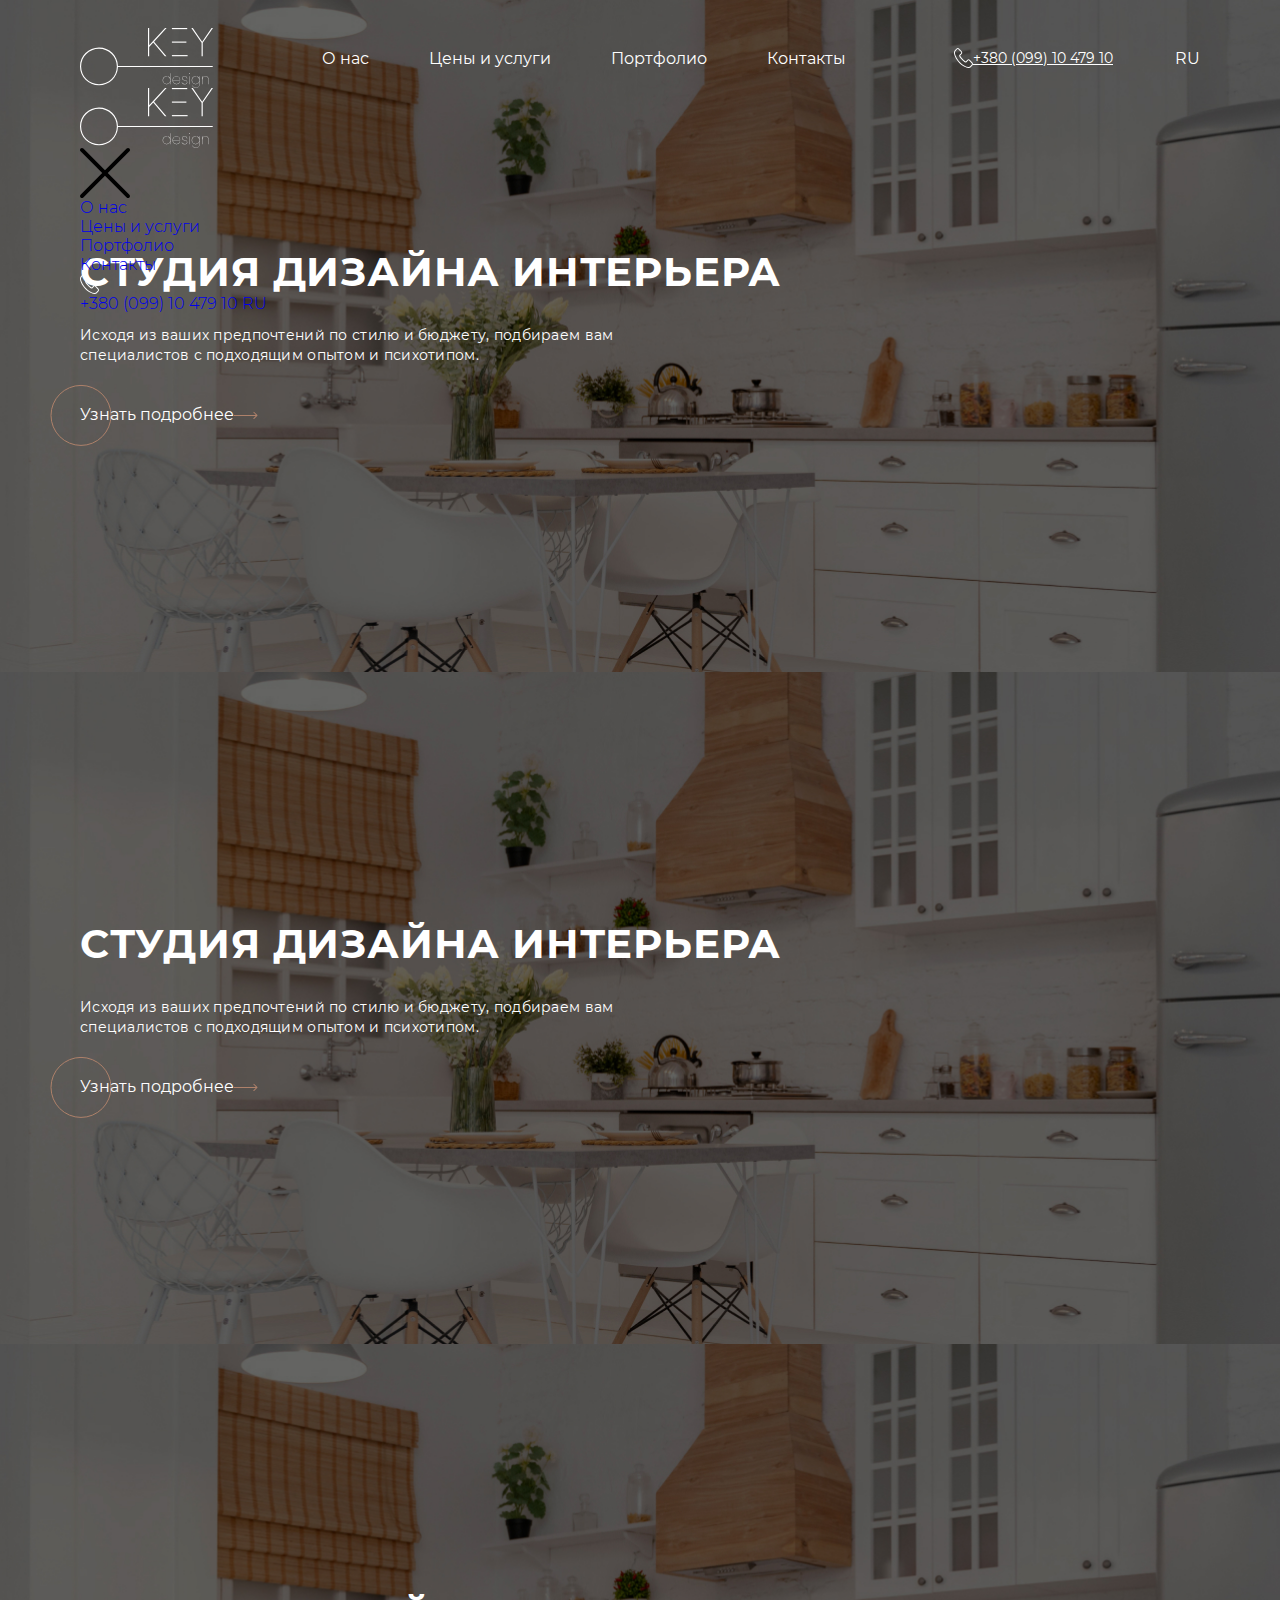
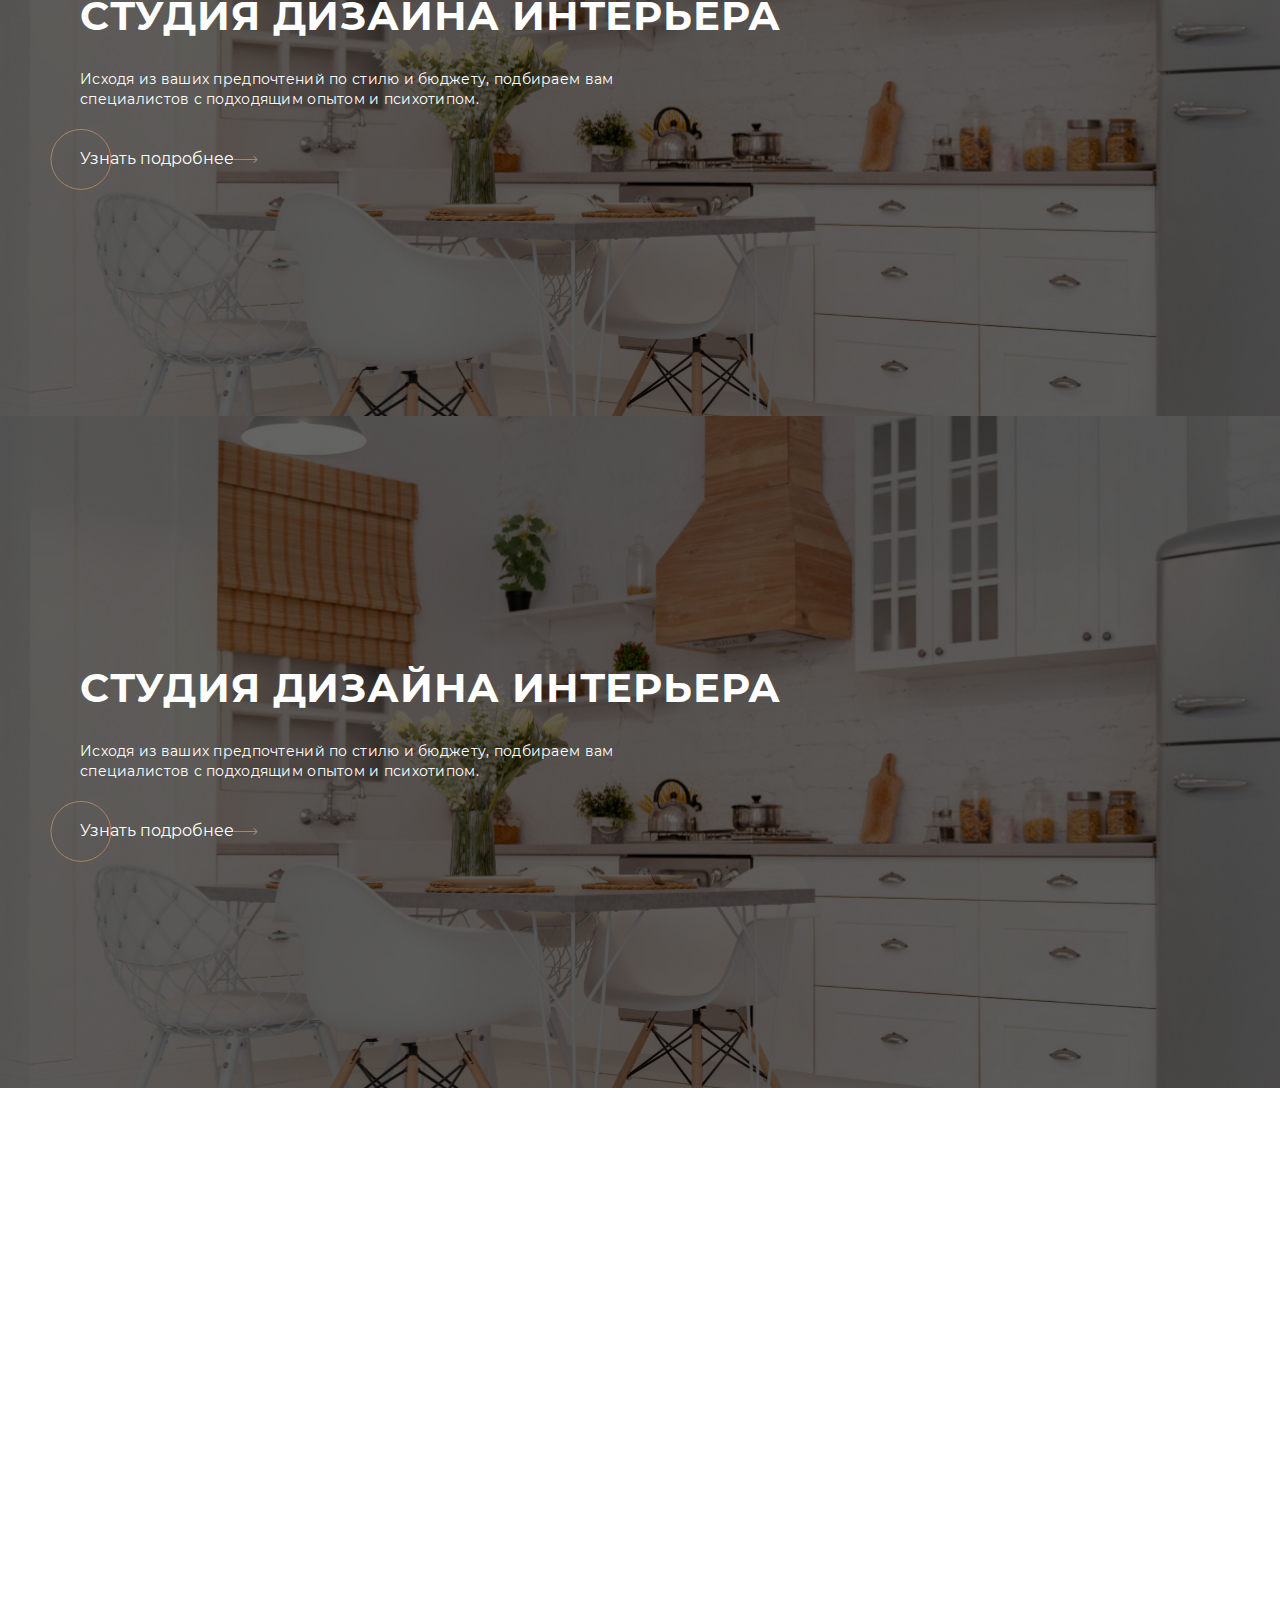
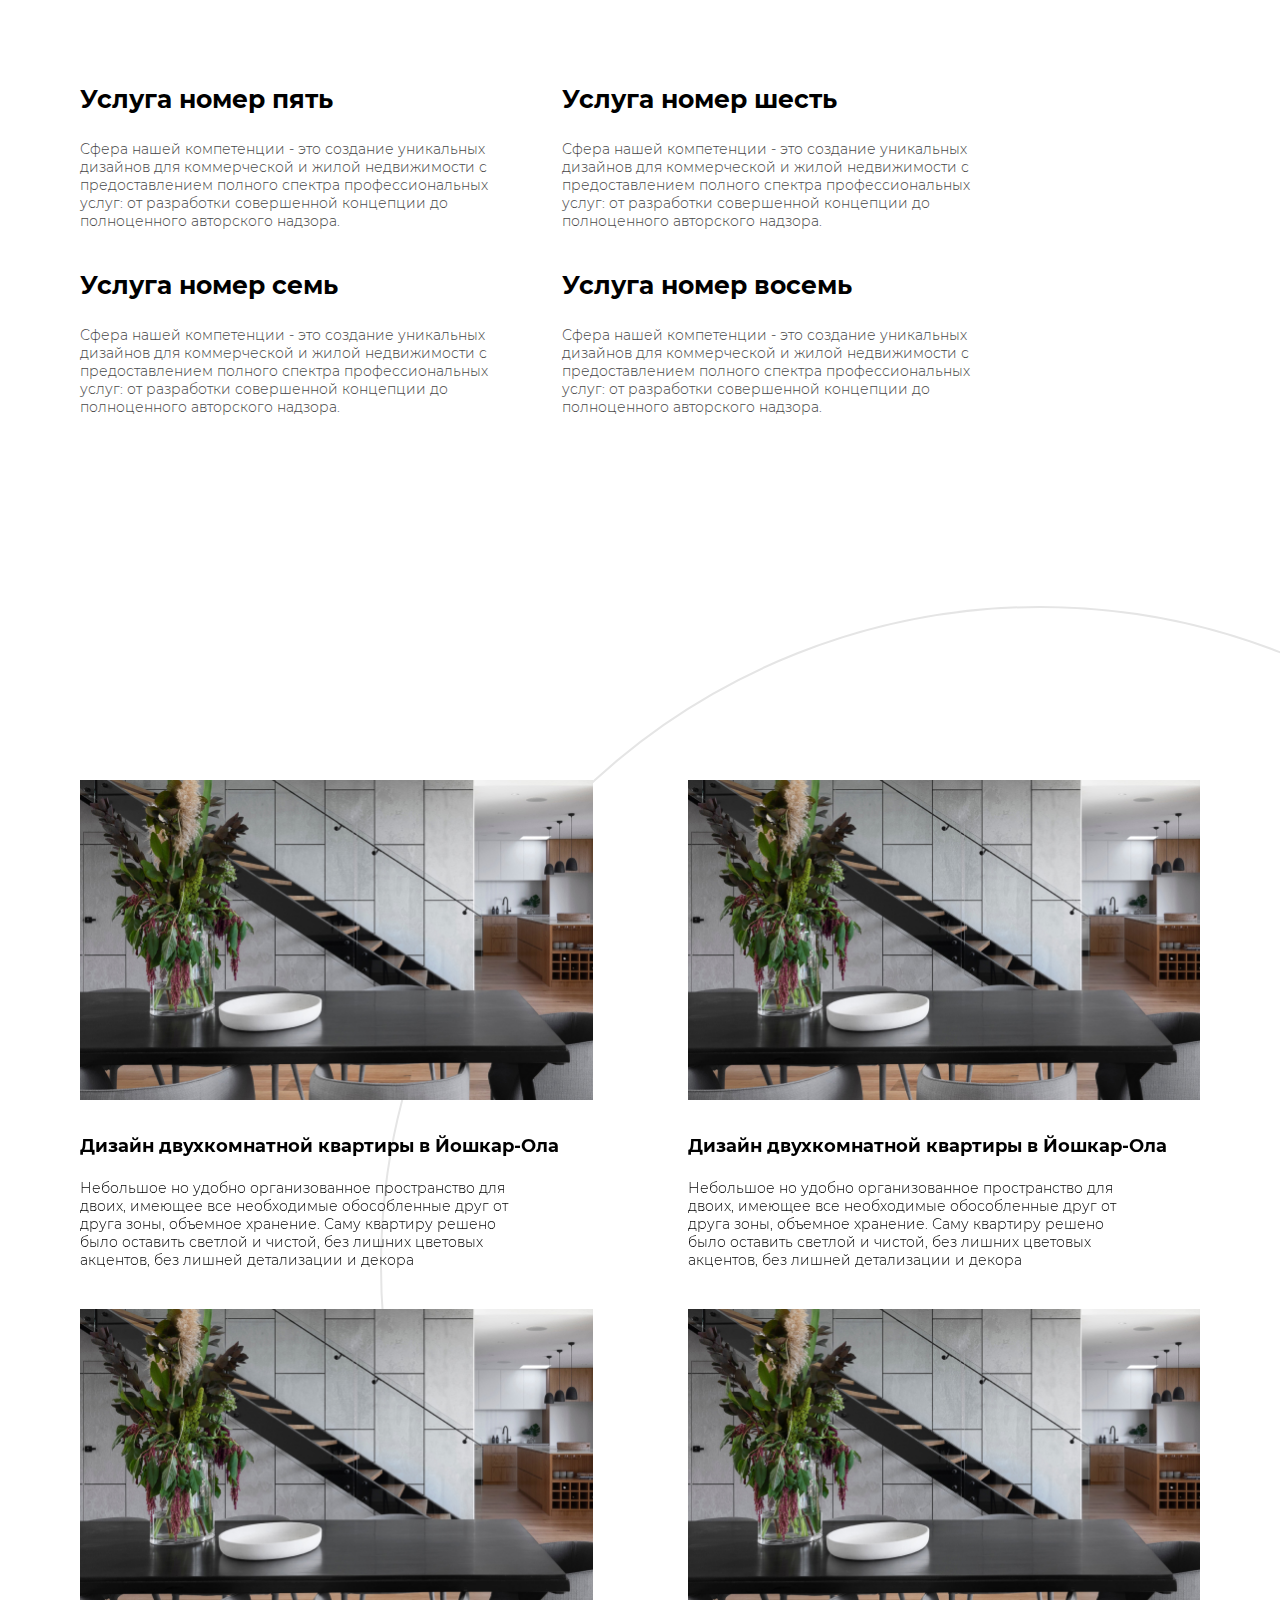
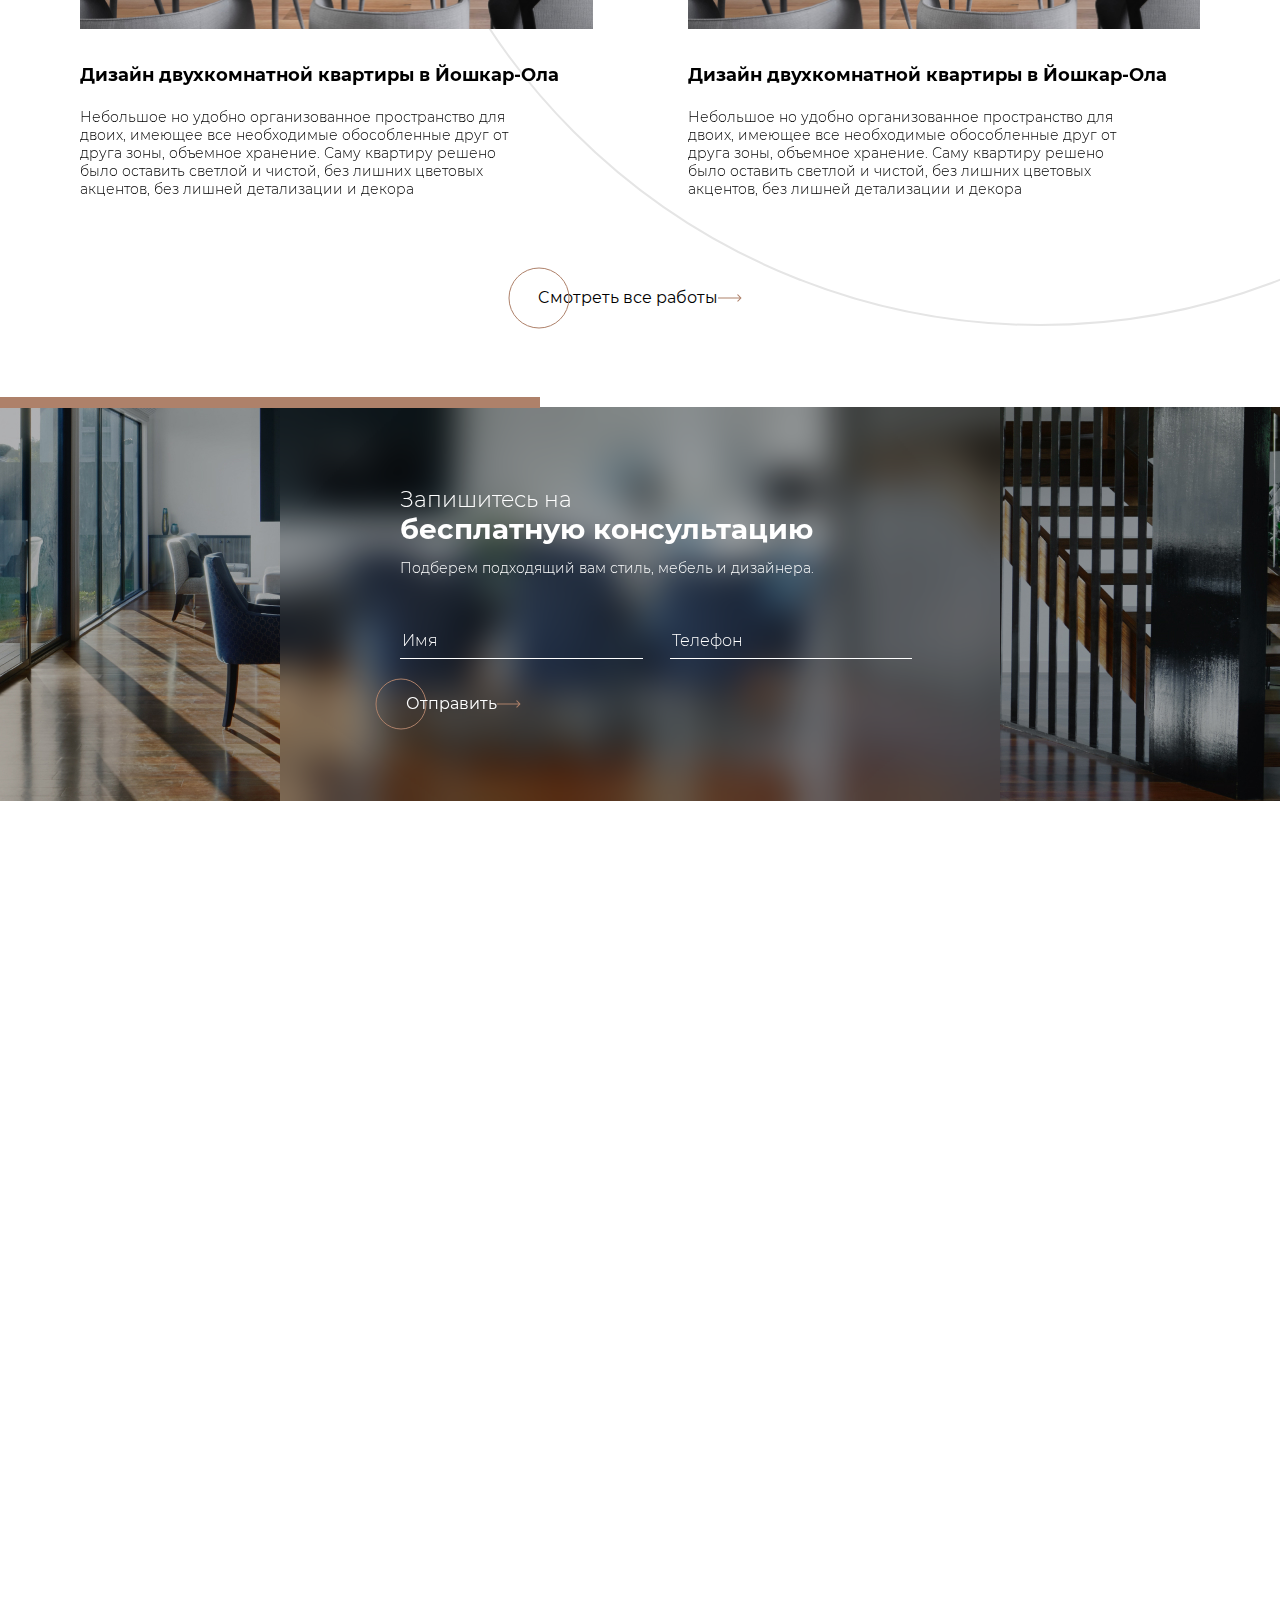
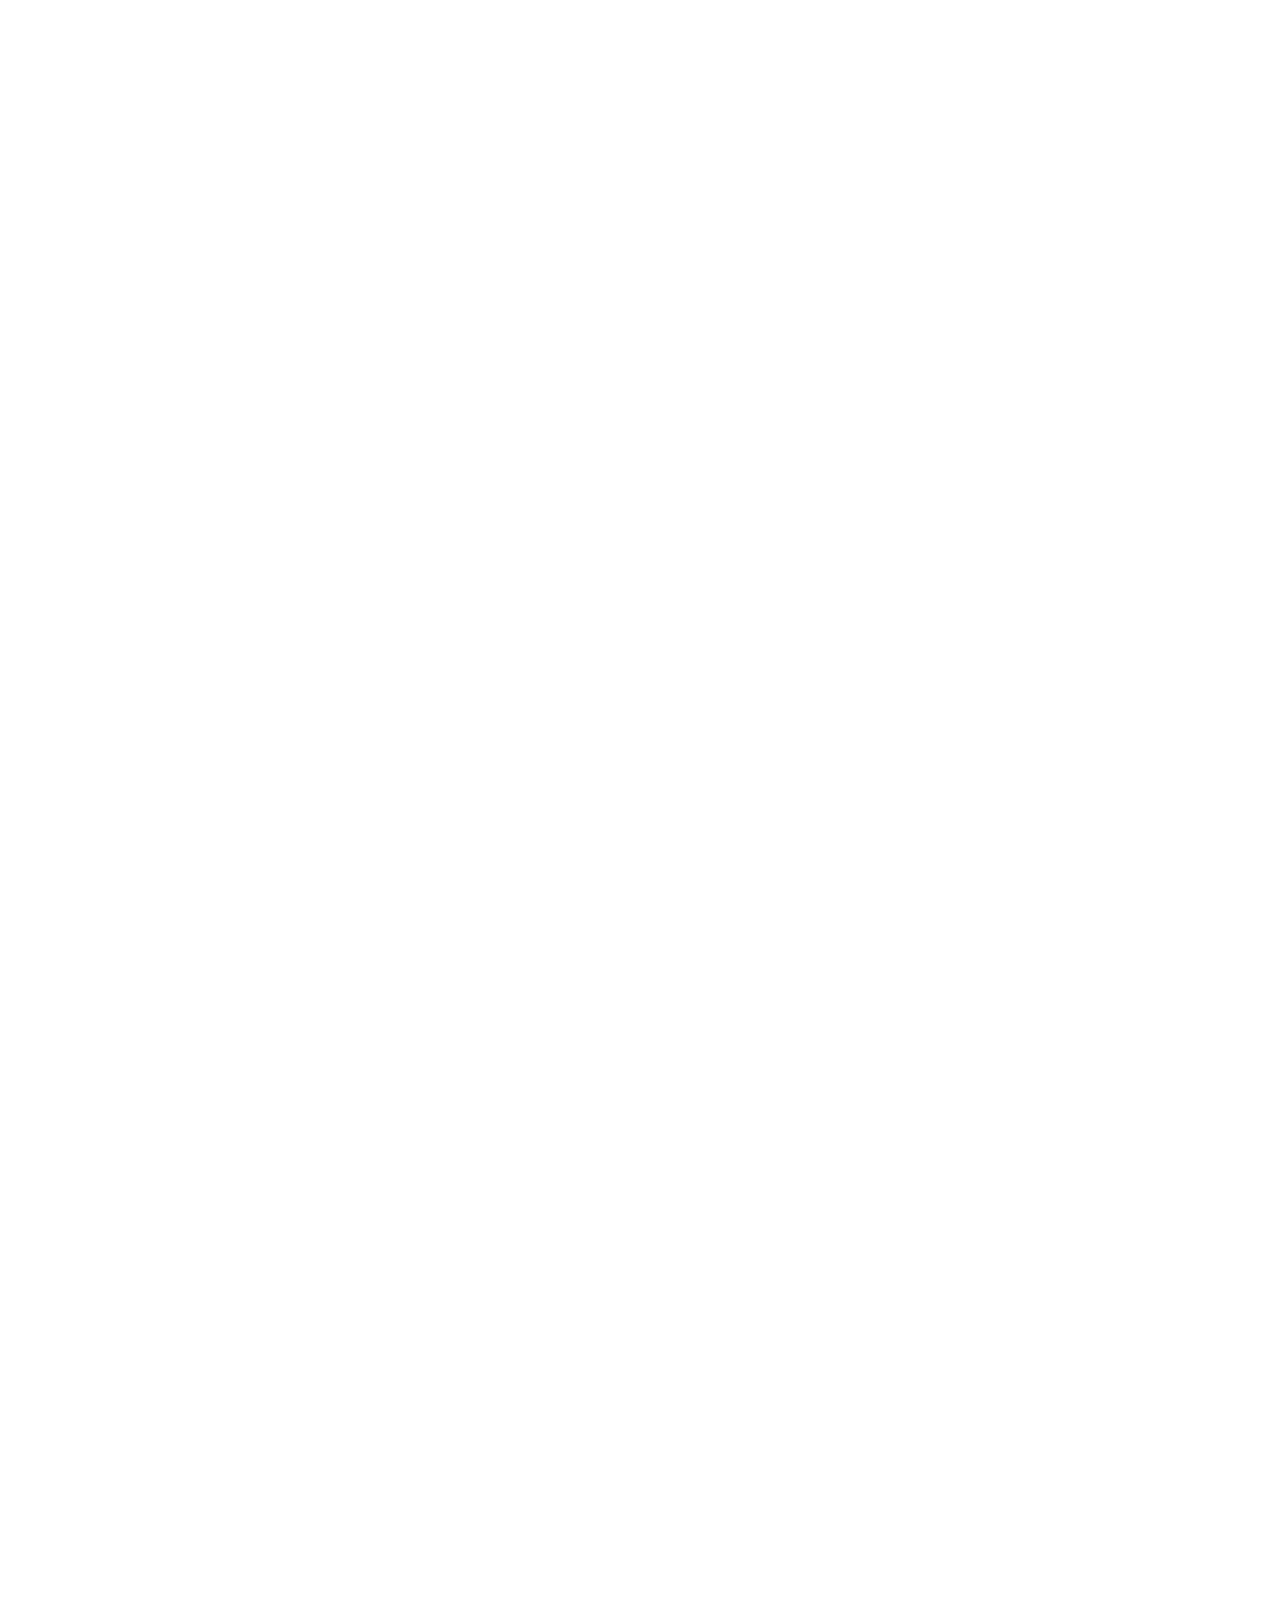
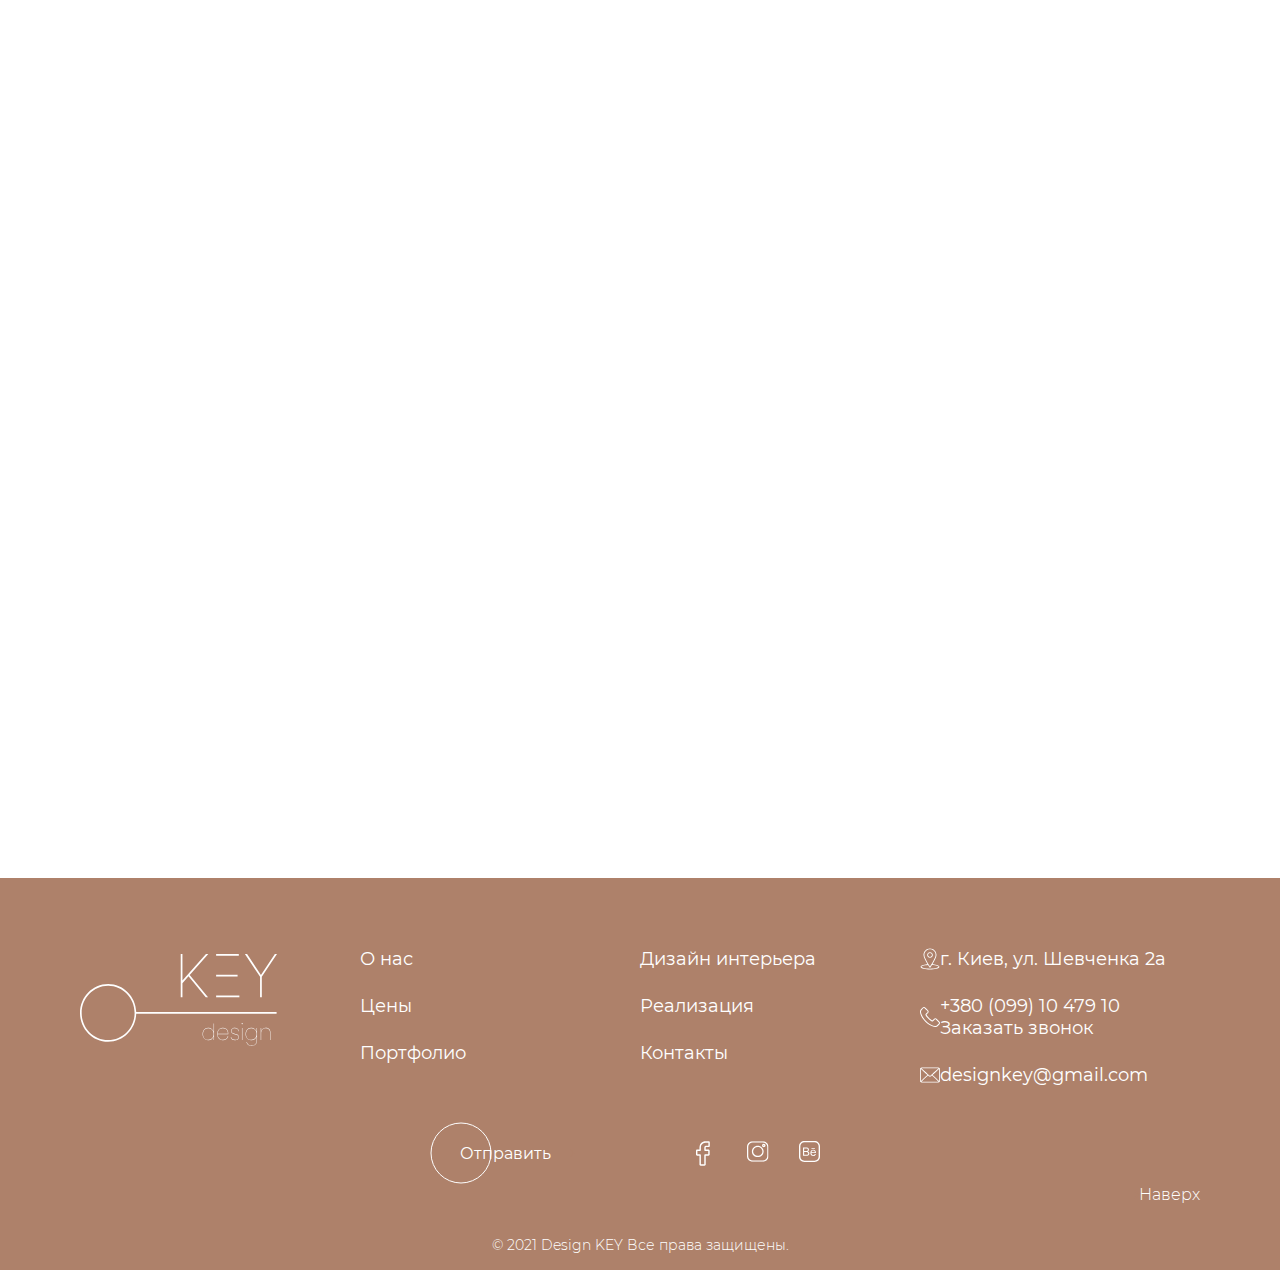
==== commit cc3cbd2e: "Адаптив главной страницы под планшеты" ====
--- a/app/index.html
+++ b/app/index.html
@@ -49,6 +49,49 @@
 					RU
 				</a>
 			</div>
+			<div class="header__humburger">
+				<img src="img/svg/menu.svg" alt="" class="img-svg">
+			</div>
+		</div>
+		<div class="header-mobile">
+			<div class="header-mobile__nav">
+				<a href="#" class="header-mobile__logo">
+					<img src="img/svg/header-logo.svg" alt="" class="img-svg">
+				</a>
+				<div class="header-mobile__close">
+					<img src="img/svg/cancel.svg" alt="" class="img-svg">
+				</div>
+			</div>
+			<ul class="header-mobile__menu">
+				<li>
+					<a href="#">
+						О нас	
+					</a>
+				</li>
+				<li>
+					<a href="#">
+						Цены и услуги
+					</a>
+				</li>
+				<li>
+					<a href="#">
+						Портфолио
+					</a>
+				</li>
+				<li>
+					<a href="#">
+						Контакты
+					</a>
+				</li>
+			</ul>
+			<div class="header-mobile__social">
+				<a href="tel:3800991047910" class="header-mobile__phone">
+					<img src="img/svg/phone-icon.svg" alt="" class="img-svg"> +380 (099) 10 479 10
+				</a>
+				<a href="#" class="header-mobile__lang">
+					RU
+				</a>
+			</div>
 		</div>
 	</header>
 	<div class="wrapper">
@@ -113,7 +156,7 @@
 						</div>
 					</div>
 				</div>
-				<div class="first__social">
+				<div class="first__social wow animated" data-aos="fade-right" data-aos-anchor-placement="bottom-bottom" data-aos-delay="800">
 					<a href="#">
 						<img src="img/svg/facebook-icon.svg" alt="" class="img-svg">
 					</a>
@@ -124,7 +167,7 @@
 						<img src="img/svg/behance-icon.svg" alt="" class="img-svg">
 					</a>
 				</div>
-				<div class="first__bottom">
+				<div class="first__bottom wow animated" data-aos="fade-up" data-aos-anchor-placement="bottom-bottom" data data-aos-delay="1600">
 					Листайте вниз
 				</div>
 			</section>
@@ -132,12 +175,13 @@
 			<section class="services">
 				<div class="container">
 					<h2 class="title services__title">
-						Наши 
-						<span>услуги</span>
+						<span class="title__default">Наши</span>
+						<div class="title__line"></div>
+						<span class="title__brown">услуги</span>
 					</h2>
 					<div class="services__block">
 						<div class="services__slide">
-							<div class="services__item">
+							<div class="services__item wow animated" data-aos="fade-up" data-aos-delay="0">
 								<h2 class="services__subtitle subtitle">
 									Услуга номер один
 								</h2>
@@ -145,7 +189,7 @@
 									Сфера нашей компетенции - это создание уникальных дизайнов для коммерческой и жилой недвижимости с предоставлением полного спектра профессиональных услуг: от разработки совершенной концепции до полноценного авторского надзора.
 								</div>
 							</div>
-							<div class="services__item">
+							<div class="services__item wow animated" data-aos="fade-up" data-aos-delay="300">
 								<h3 class="services__subtitle subtitle">
 									Услуга номер два
 								</h3>
@@ -153,7 +197,7 @@
 									Сфера нашей компетенции - это создание уникальных дизайнов для коммерческой и жилой недвижимости с предоставлением полного спектра профессиональных услуг: от разработки совершенной концепции до полноценного авторского надзора.
 								</div>
 							</div>
-							<div class="services__item">
+							<div class="services__item wow animated" data-aos="fade-up" data-aos-delay="600">
 								<h3 class="services__subtitle subtitle">
 									Услуга номер три
 								</h3>
@@ -161,7 +205,7 @@
 									Сфера нашей компетенции - это создание уникальных дизайнов для коммерческой и жилой недвижимости с предоставлением полного спектра профессиональных услуг: от разработки совершенной концепции до полноценного авторского надзора.
 								</div>
 							</div>
-							<div class="services__item">
+							<div class="services__item wow animated" data-aos="fade-up" data-aos-delay="900">
 								<h3 class="services__subtitle subtitle">
 									Услуга номер четыре
 								</h3>
@@ -205,7 +249,7 @@
 							</div>
 						</div>
 					</div>
-					<div class="services__image">
+					<div class="services__image wow animated" data-aos="fade-left" data-aos-delay="1200">
 						<img src="img/services-img.jpg" alt="">
 					</div>
 				</div>
@@ -214,8 +258,9 @@
 			<section class="our-projects">
 				<div class="container">
 					<h2 class="title our-projects__title">
-						Наши
-						<span>проекты</span>
+						<span class="title__default">Наши</span>
+						<div class="title__line"></div>
+						<span class="title__brown">проекты</span>
 					</h2>
 					<div class="our-projects__block">
 						<div class="our-projects__item">
@@ -223,7 +268,7 @@
 								<img src="img/our-projects.jpg" alt="">
 								<div class="our-projects__link">
 									<a href="#">
-										Подробнее <img src="img/svg/link-arrow.svg" alt="" class="img-svg">
+										<span>Подробнее </span><img src="img/svg/link-arrow.svg" alt="" class="img-svg">
 									</a>
 								</div>
 							</div>
@@ -239,7 +284,7 @@
 								<img src="img/our-projects.jpg" alt="">
 								<div class="our-projects__link">
 									<a href="#">
-										Подробнее <img src="img/svg/link-arrow.svg" alt="" class="img-svg">
+										<span>Подробнее</span> <img src="img/svg/link-arrow.svg" alt="" class="img-svg">
 									</a>
 								</div>
 							</div>
@@ -255,7 +300,7 @@
 								<img src="img/our-projects.jpg" alt="">
 								<div class="our-projects__link">
 									<a href="#">
-										Подробнее <img src="img/svg/link-arrow.svg" alt="" class="img-svg">
+										<span>Подробнее</span> <img src="img/svg/link-arrow.svg" alt="" class="img-svg">
 									</a>
 								</div>
 							</div>
@@ -271,7 +316,7 @@
 								<img src="img/our-projects.jpg" alt="">
 								<div class="our-projects__link">
 									<a href="#">
-										Подробнее <img src="img/svg/link-arrow.svg" alt="" class="img-svg">
+										<span>Подробнее</span> <img src="img/svg/link-arrow.svg" alt="" class="img-svg">
 									</a>
 								</div>
 							</div>
@@ -313,11 +358,12 @@
 			<section class="why">
 				<div class="container">
 					<h2 class="title why__title">
-						Почему    
-						<span>именно мы</span>
+						<span class="title__default">Почему</span>
+						<div class="title__line"></div>
+						<span class="title__brown">именно мы</span>
 					</h2>
 					<div class="why__block">
-						<div class="why__item">
+						<div class="why__item wow animated" data-aos="fade-up" data-aos-delay="0">
 							<h2 class="why__subtitle subtitle">
 								<img src="img/svg/why1.svg" alt="" class="img-svg"> Ориентированность на бюджет
 							</h2>
@@ -325,7 +371,7 @@
 								Работаем в рамках бюджета, для этого следим за рынком мебели и материалов. Грамотно объединяем разные модели в приятный и продуманный интерьер.
 							</div>
 						</div>
-						<div class="why__item">
+						<div class="why__item wow animated" data-aos="fade-up" data-aos-delay="300">
 							<h3 class="why__subtitle subtitle">
 								<img src="img/svg/why2.svg" alt="" class="img-svg"> Команда профессионалов
 							</h3>
@@ -333,7 +379,7 @@
 								Работу выполняют специалисты своего дела. В каждом проекте участвуют 4−8 профессионалов.
 							</div>
 						</div>
-						<div class="why__item">
+						<div class="why__item wow animated" data-aos="fade-up" data-aos-delay="600">
 							<h3 class="why__subtitle subtitle">
 								<img src="img/svg/why3.svg" alt="" class="img-svg"> Грамотное финансовое планирование
 							</h3>
@@ -341,7 +387,7 @@
 								До начала заказчику сообщат точную цену ремонта трехкомнатной квартиры.
 							</div>
 						</div>
-						<div class="why__item">
+						<div class="why__item wow animated" data-aos="fade-up" data-aos-delay="900">
 							<h3 class="why__subtitle subtitle">
 								<img src="img/svg/why4.svg" alt="" class="img-svg"> Консьерж-сервис
 							</h3>
@@ -350,7 +396,7 @@
 							</div>
 						</div>
 					</div>
-					<div class="why__image">
+					<div class="why__image wow animated" data-aos="fade-left" data-aos-delay="1200">
 						<img src="img/why.jpg" alt="">
 					</div>
 				</div>
@@ -488,7 +534,7 @@
 
 			<section class="request">
 				<div class="container">
-					<form class="request__form">
+					<form class="request__form wow animated" data-aos="fade-down" data-aos-duration="1000" data-aos-delay="0">
 						<h2 class="request__title">
 							<span>Оставьте заявку</span>, и мы с Вами свяжемся
 						</h2>
@@ -502,10 +548,10 @@
 							<span>Отправить</span> <img src="img/svg/link-arrow.svg" alt="" class="img-svg">
 						</button>
 					</form>
-					<div class="request__image">
+					<div class="request__image wow animated" data-aos="fade-left" data-aos-delay="600">
 						<img src="img/request.jpg" alt="">
 					</div>
-					<div class="request__text">
+					<div class="request__text wow animated" data-aos="fade-right" data-aos-delay="1200">
 						key design
 					</div>
 				</div>
--- a/app/css/style.min.css
+++ b/app/css/style.min.css
@@ -1 +1 @@
-@font-face{font-family:"MontRegular";src:url("../fonts/Montserrat-Regular.ttf");font-display:swap}@font-face{font-family:"MontBold";src:url("../fonts/Montserrat-Bold.ttf");font-display:swap}@font-face{font-family:"MontLight";src:url("../fonts/Montserrat-Light.ttf");font-display:swap}html{-webkit-box-sizing:border-box;box-sizing:border-box}*,*::after,*::before{-webkit-box-sizing:inherit;box-sizing:inherit}ul[class],ol[class]{padding:0}body,h1,h2,h3,h4,h5,h6,p,ul,ol,li,figure,figcaption,blockquote,dl,dd{margin:0}ul[class]{list-style:none}img{max-width:100%;display:block}input,button,textarea,select{font:inherit;outline:none}a{text-decoration:none}html,body{height:100%;font-family:"MontLight"}.wrapper{display:-webkit-box;display:-ms-flexbox;display:flex;-webkit-box-orient:vertical;-webkit-box-direction:normal;-ms-flex-direction:column;flex-direction:column;min-height:100%}.main{word-wrap:break-word;-webkit-box-flex:1;-ms-flex:1 0 auto;flex:1 0 auto}.footer{-webkit-box-flex:0;-ms-flex:0 0 auto;flex:0 0 auto}.container{max-width:1120px;margin:0 auto;padding:0 15px}.title{word-wrap:break-word;display:-webkit-box;display:-ms-flexbox;display:flex;-webkit-box-orient:vertical;-webkit-box-direction:normal;-ms-flex-direction:column;flex-direction:column;font-size:35px;margin-bottom:60px;width:-webkit-max-content;width:-moz-max-content;width:max-content;font-family:"MontLight" !important}.title span{font-family:"MontBold";font-size:50px;color:#AE816A;padding-top:10px;position:relative}.title span::before{content:'';width:1000px;right:-80px;background:#AE816A;height:1px;position:absolute;top:10px}.title span::after{content:'';width:38px;height:38px;position:absolute;right:-118px;top:10px;-webkit-transform:translateY(-50%);-ms-transform:translateY(-50%);transform:translateY(-50%);background:transparent;border-radius:50%;border:1px solid #AE816A}.subtitle{word-wrap:break-word;color:#000;font-family:"MontBold";font-size:25px;margin-bottom:26px}.subtitle-small{word-wrap:break-word;color:#000;font-family:"MontBold";font-size:18px;margin-bottom:22px}.btn{position:relative;font-family:"MontRegular";font-size:16px;color:#000;margin:0 auto;width:-webkit-max-content;width:-moz-max-content;width:max-content;display:block;display:-webkit-box;display:-ms-flexbox;display:flex;-webkit-box-align:center;-ms-flex-align:center;align-items:center;background:none;border:none;cursor:pointer}.btn::after{content:'';width:61px;height:61px;position:absolute;left:-60px;top:50%;-webkit-transform:translate(50%, -50%);-ms-transform:translate(50%, -50%);transform:translate(50%, -50%);background:transparent;border-radius:50%;border:1px solid #AE816A;z-index:1}.btn svg{margin-left:11px}.btn span{position:relative;z-index:2}input{cursor:pointer}input::-webkit-input-placeholder{color:#fff}input::placeholder,input::-webkit-input-placeholder,input::-moz-placeholder,input::-ms-input-placeholder{color:#fff}.header{position:absolute;top:28px;width:1120px;left:50%;-webkit-transform:translateX(-50%);-ms-transform:translateX(-50%);transform:translateX(-50%);z-index:10}.header .container{display:-webkit-box;display:-ms-flexbox;display:flex;-webkit-box-align:center;-ms-flex-align:center;align-items:center;-webkit-box-pack:justify;-ms-flex-pack:justify;justify-content:space-between}.header__nav{display:-webkit-box;display:-ms-flexbox;display:flex;-webkit-box-align:center;-ms-flex-align:center;align-items:center}.header__menu{display:-webkit-box;display:-ms-flexbox;display:flex;-webkit-box-align:center;-ms-flex-align:center;align-items:center}.header__menu li a{font-size:16px;font-family:"MontRegular";color:#fff;padding-bottom:5px;-webkit-transition:.4s;-o-transition:.4s;transition:.4s;border-bottom:1px solid transparent}.header__menu li a:hover{-webkit-transition:.4s;-o-transition:.4s;transition:.4s;border-bottom:1px solid #fff}.header__menu li:not(:last-child){margin-right:60px}.header__social{display:-webkit-box;display:-ms-flexbox;display:flex;-webkit-box-align:center;-ms-flex-align:center;align-items:center}.header__phone{margin-right:62px;font-size:14px;font-family:"MontRegular";color:#fff;text-decoration:underline;display:-webkit-box;display:-ms-flexbox;display:flex;-webkit-box-align:center;-ms-flex-align:center;align-items:center}.header__phone svg{margin-right:9px}.header__lang{font-size:16px;font-family:"MontRegular";color:#fff}.footer{background:#AE816A;padding:70px 0 16px 0}.footer .container{display:-webkit-box;display:-ms-flexbox;display:flex;-webkit-box-orient:vertical;-webkit-box-direction:normal;-ms-flex-direction:column;flex-direction:column;position:relative}.footer__logo svg{width:197px;height:auto}.footer__nav{display:-ms-grid;display:grid;-ms-grid-columns:1fr 1fr 1fr 1fr;grid-template-columns:1fr 1fr 1fr 1fr;margin-bottom:55px}.footer__item{display:-webkit-box;display:-ms-flexbox;display:flex;-webkit-box-orient:vertical;-webkit-box-direction:normal;-ms-flex-direction:column;flex-direction:column}.footer__item li:not(:last-child){margin-bottom:25px}.footer__item li a,.footer__item li span{font-size:18px;font-family:"MontRegular";color:#fff}.footer__item li a{display:-webkit-box;display:-ms-flexbox;display:flex}.footer__item li a svg{margin-right:10px;max-width:20px;max-height:20px;width:100%;height:100%}.footer__item__phone{display:-webkit-box;display:-ms-flexbox;display:flex;-webkit-box-orient:vertical;-webkit-box-direction:normal;-ms-flex-direction:column;flex-direction:column}.footer__scroll{display:-webkit-box;display:-ms-flexbox;display:flex;position:absolute;color:#fff;bottom:50px;right:0;cursor:pointer}.footer__scroll svg{margin-right:10px;-webkit-transform:rotate(270deg);-ms-transform:rotate(270deg);transform:rotate(270deg)}.footer__scroll svg path{fill:#fff}.footer__social{display:-webkit-box;display:-ms-flexbox;display:flex;width:360px;margin:0 auto;-webkit-box-pack:justify;-ms-flex-pack:justify;justify-content:space-between;margin-bottom:70px}.footer__socialList{display:-webkit-box;display:-ms-flexbox;display:flex;height:auto}.footer__socialList a{max-width:25px;max-height:25px;width:100%}.footer__socialList a:not(:last-child){margin-right:30px}.footer__btn{color:#fff;margin-left:0}.footer__btn::after{border:1px solid #fff}.footer__btn svg path{fill:#fff}.footer__rights{text-align:center;color:#fff;font-size:14px}.first{min-height:672px;z-index:1;position:relative}.first__item{width:100%;height:100%;position:relative}.first__img{width:100%;height:100%;-o-object-fit:cover;object-fit:cover}.first__content{position:absolute;top:270px;left:50%;-webkit-transform:translateX(-50%);-ms-transform:translateX(-50%);transform:translateX(-50%);width:1120px;margin:0 auto}.first__title{font-size:40px;font-family:"MontBold";color:#fff;text-transform:uppercase;margin-bottom:30px;letter-spacing:0.02em}.first__subtitle{font-size:14px;font-family:"MontRegular";color:#fff;margin-bottom:40px;line-height:140%;letter-spacing:0.02em;max-width:572px;font-weight:400}.first__btn{margin-left:0;color:#fff}.first .slick-dots{display:-webkit-box;display:-ms-flexbox;display:flex;-webkit-box-orient:vertical;-webkit-box-direction:normal;-ms-flex-direction:column;flex-direction:column;-webkit-box-align:end;-ms-flex-align:end;align-items:flex-end;width:-webkit-max-content;width:-moz-max-content;width:max-content;position:absolute;right:158px;top:50%;-webkit-transform:translateY(-50%);-ms-transform:translateY(-50%);transform:translateY(-50%)}.first .slick-dots li button{background:rgba(255,255,255,0.4);font-size:0;width:25px;height:2px;border:none;cursor:pointer}.first .slick-dots:not(:last-child){margin-bottom:16px}.first .slick-dots .slick-active button{width:93px;background:#fff}.first .next{position:absolute;right:158px;bottom:40px;cursor:pointer}.first .next svg circle{stroke:rgba(255,255,255,0.4)}.first .next svg path{-webkit-transition:.2s .2s;-o-transition:.2s .2s;transition:.2s .2s;fill:rgba(255,255,255,0.4)}.first .next:hover svg circle{stroke:#fff}.first .next:hover svg path{-webkit-transition:.0s;-o-transition:.0s;transition:.0s;opacity:0}.first .next:hover .first__arrow{width:50px;opacity:1;-webkit-transition:.4s width;-o-transition:.4s width;transition:.4s width}.first .next:hover .first__arrow path{-webkit-transition:.4s;-o-transition:.4s;transition:.4s;opacity:1;fill:#fff}.first__arrow{position:absolute;right:0;top:47%;width:25px;height:14px;-webkit-transform:translate(-50%, -50%);-ms-transform:translate(-50%, -50%);transform:translate(-50%, -50%);opacity:0;-webkit-transition:.4s;-o-transition:.4s;transition:.4s}.first__arrow--right{right:unset;left:50%;-webkit-transform:translate(-5px, -50%) rotate(180deg);-ms-transform:translate(-5px, -50%) rotate(180deg);transform:translate(-5px, -50%) rotate(180deg)}.first .prev{position:absolute;right:228px;bottom:40px;z-index:2;cursor:pointer}.first .prev svg circle{stroke:rgba(255,255,255,0.4)}.first .prev svg path{-webkit-transition:.2s .2s;-o-transition:.2s .2s;transition:.2s .2s;fill:rgba(255,255,255,0.4)}.first .prev:hover svg circle{stroke:#fff}.first .prev:hover svg path{-webkit-transition:.0s;-o-transition:.0s;transition:.0s;opacity:0}.first .prev:hover .first__arrow{width:50px;opacity:1;-webkit-transition:.4s width;-o-transition:.4s width;transition:.4s width}.first .prev:hover .first__arrow path{-webkit-transition:.4s;-o-transition:.4s;transition:.4s;opacity:1;fill:#fff}.first__social{position:absolute;bottom:52px;left:159px;display:-webkit-box;display:-ms-flexbox;display:flex}.first__social a:not(:last-child){margin-right:20px}.first__social::before{content:'';position:absolute;right:0;top:50%;-webkit-transform:translate(-130px, -50%);-ms-transform:translate(-130px, -50%);transform:translate(-130px, -50%);width:1000px;height:1px;background:#AE816A}.first__bottom{position:absolute;bottom:17px;font-size:12px;color:#fff;font-family:"MontRegular";left:50%;-webkit-transform:translateX(-50%);-ms-transform:translateX(-50%);transform:translateX(-50%)}.first__bottom::before{content:'';width:1px;height:65px;background:-o-linear-gradient(269.98deg, #FDFDFD .01%, rgba(255,255,255,0) 154.4%);background:linear-gradient(180.02deg, #FDFDFD .01%, rgba(255,255,255,0) 154.4%);position:absolute;left:50%;top:-70px;-webkit-transform:translateX(-50%);-ms-transform:translateX(-50%);transform:translateX(-50%)}.services{padding-top:90px;overflow:hidden;padding-bottom:190px}.services .container{position:relative}.services__slide{display:-ms-grid !important;display:grid !important;-ms-grid-columns:436px 436px;grid-template-columns:436px 436px;grid-gap:40px 46px;width:936px}.services__text{font-size:14px;color:#464646;max-width:436px;margin:0}.services__item{display:-webkit-box;display:-ms-flexbox;display:flex;-webkit-box-orient:vertical;-webkit-box-direction:normal;-ms-flex-direction:column;flex-direction:column}.services__image{right:-210px;top:10px;position:absolute}.services__image::before{content:'';background:#AE816A;width:300px;height:366px;position:absolute;left:-10px;bottom:-10px;z-index:1}.services__image img{width:381px;height:624px;position:relative;z-index:2;-o-object-fit:cover;object-fit:cover}.services .next{position:absolute;bottom:-80px;left:67px;cursor:pointer}.services .prev{position:absolute;bottom:-80px;left:0;cursor:pointer}.our-projects{overflow:hidden;position:relative;z-index:1;padding-bottom:100px}.our-projects::before{content:'';width:1320px;height:1320px;background:transparent;border:2px solid #E5E5E5;position:absolute;right:-420px;border-radius:50%}.our-projects__block{position:relative;z-index:2;display:-ms-grid;display:grid;-ms-grid-columns:1fr 1fr;grid-template-columns:1fr 1fr;grid-gap:40px 95px;margin-bottom:90px}.our-projects__image{position:relative;margin-bottom:35px;width:100%;height:320px;overflow:hidden;cursor:pointer}.our-projects__image img{width:100%;height:100%;-o-object-fit:cover;object-fit:cover;-webkit-transition:.8s;-o-transition:.8s;transition:.8s}.our-projects__link{position:absolute;top:50%;-webkit-transform:translateY(-50%);-ms-transform:translateY(-50%);transform:translateY(-50%);left:0;width:100%;height:110px;background:-o-radial-gradient(0% 0%, 100% 100%, rgba(255,255,255,0.005) 0%, rgba(255,255,255,0.005) 100%);background:radial-gradient(100% 100% at 0% 0%, rgba(255,255,255,0.005) 0%, rgba(255,255,255,0.005) 100%);-webkit-box-shadow:inset -5px -5px 250px rgba(255,255,255,0.02);box-shadow:inset -5px -5px 250px rgba(255,255,255,0.02);-webkit-backdrop-filter:blur(22px);backdrop-filter:blur(22px);opacity:0;z-index:-1;-webkit-transform:translateY(10px);-ms-transform:translateY(10px);transform:translateY(10px);-webkit-transition:.4s;-o-transition:.4s;transition:.4s}.our-projects__link a{position:absolute;top:50%;left:50%;-webkit-transform:translate(-50%, -50%);-ms-transform:translate(-50%, -50%);transform:translate(-50%, -50%);font-family:"MontRegular";font-size:16px;color:#fff;display:-webkit-box;display:-ms-flexbox;display:flex;-webkit-box-align:center;-ms-flex-align:center;align-items:center}.our-projects__link a::after{content:'';width:61px;height:61px;position:absolute;left:-50%;top:50%;-webkit-transform:translate(50%, -50%);-ms-transform:translate(50%, -50%);transform:translate(50%, -50%);background:transparent;border-radius:50%;border:1px solid #AE816A}.our-projects__link a svg{margin-left:11px}.our-projects__text{font-size:14px;max-width:450px}.our-projects__item{-webkit-transition:.5s;-o-transition:.5s;transition:.5s;cursor:pointer}.our-projects__item:hover{-webkit-transform:translateY(-22px);-ms-transform:translateY(-22px);transform:translateY(-22px)}.our-projects__item:hover .our-projects__image{overflow:hidden}.our-projects__item:hover .our-projects__image img{-webkit-transform:scale(1.3);-ms-transform:scale(1.3);transform:scale(1.3)}.our-projects__item:hover .our-projects__link{-webkit-transform:translateY(-50%);-ms-transform:translateY(-50%);transform:translateY(-50%);opacity:1;z-index:2}.our-projects__all{position:relative;font-family:"MontRegular";font-size:16px;color:#000;margin:0 auto;width:-webkit-max-content;width:-moz-max-content;width:max-content;display:block;display:-webkit-box;display:-ms-flexbox;display:flex;-webkit-box-align:center;-ms-flex-align:center;align-items:center}.our-projects__all::after{content:'';width:61px;height:61px;position:absolute;left:-60px;top:50%;-webkit-transform:translate(50%, -50%);-ms-transform:translate(50%, -50%);transform:translate(50%, -50%);background:transparent;border-radius:50%;border:1px solid #AE816A}.our-projects__all svg{margin-left:11px}.check-in{background:url("../img/bg/check-in-bg.jpg") center center/cover no-repeat;margin-bottom:90px;position:relative}.check-in::before{content:'';background:#AE816A;width:540px;height:11px;position:absolute;top:-10px;left:0px;z-index:1}.check-in__title{font-size:22px;color:#fff;display:-webkit-box;display:-ms-flexbox;display:flex;-webkit-box-orient:vertical;-webkit-box-direction:normal;-ms-flex-direction:column;flex-direction:column;font-weight:300;line-height:120%;margin-bottom:12px}.check-in__title span{font-size:28px;line-height:120%;font-family:"MontBold"}.check-in__subtitle{font-size:14px;color:#fff;font-weight:300;margin-bottom:50px}.check-in__fields{display:-ms-grid;display:grid;-ms-grid-columns:1fr 1fr;grid-template-columns:1fr 1fr;grid-gap:27px;margin-bottom:34px}.check-in__input{height:32px;border:none;border-bottom:1px solid #fff;color:#fff;padding-bottom:4px;line-height:32px;background:transparent}.check-in__btn{margin-left:0;color:#fff}.check-in__btn::after{width:51px;height:51px;left:-50px;z-index:1}.check-in__btn span{position:relative;z-index:2}.check-in__block{width:720px;height:394px;margin:0 auto;background:-o-radial-gradient(0% 0%, 100% 100%, rgba(255,255,255,0.01) 0%, rgba(255,255,255,0.01) 100%);background:radial-gradient(100% 100% at 0% 0%, rgba(255,255,255,0.01) 0%, rgba(255,255,255,0.01) 100%);-webkit-box-shadow:inset -5px -5px 250px rgba(255,255,255,0.02);box-shadow:inset -5px -5px 250px rgba(255,255,255,0.02);-webkit-backdrop-filter:blur(18px);backdrop-filter:blur(18px);padding:80px 88px 73px 120px}.why{overflow:hidden;padding-bottom:100px}.why .container{position:relative}.why__block{display:-ms-grid;display:grid;-ms-grid-columns:385px 385px;grid-template-columns:385px 385px;grid-gap:40px 62px;width:872px}.why__text{font-size:14px;color:#464646;max-width:385px;margin-left:60px}.why__item{display:-webkit-box;display:-ms-flexbox;display:flex;-webkit-box-orient:vertical;-webkit-box-direction:normal;-ms-flex-direction:column;flex-direction:column}.why__subtitle{display:-webkit-box;display:-ms-flexbox;display:flex;-webkit-box-align:center;-ms-flex-align:center;align-items:center;font-size:20px;margin-bottom:30px}.why__subtitle svg{max-width:46px;max-height:46px;width:100%;height:100%;margin-right:15px}.why__image{right:-190px;top:10px;position:absolute}.why__image::before{content:'';background:#AE816A;width:324px;height:324px;position:absolute;top:-10px;left:-10px;z-index:1}.why__image img{width:381px;height:511px;position:relative;z-index:2;-o-object-fit:cover;object-fit:cover}.how-work{background:url("../img/bg/how-work.jpg") center center/cover no-repeat;padding:55px 0;background-attachment:fixed}.how-work__title{text-align:center;color:#fff;font-family:"MontBold";font-size:35px;margin-bottom:50px}.how-work__subtitle{text-align:center;color:#fff;font-family:"MontLight";font-size:18px;margin-bottom:45px;font-weight:300}.how-work__block{display:-ms-grid;display:grid;-ms-grid-columns:1fr;grid-template-columns:1fr;width:824px;margin:0 auto;position:relative}.how-work__block::before{content:'';width:1px;height:calc(100% + 80px);background:#fff;position:absolute;left:110px;top:-20px}.how-work__content{margin-left:96px;position:relative}.how-work__content::after{content:'';width:28px;height:28px;-webkit-transform:translate(-50%);-ms-transform:translate(-50%);transform:translate(-50%);border:1px solid #AE816A;position:absolute;top:0;border-radius:50%;left:-45px}.how-work__item{display:-webkit-box;display:-ms-flexbox;display:flex;-webkit-box-align:start;-ms-flex-align:start;align-items:flex-start}.how-work__item:not(:last-child) .how-work__content{padding-bottom:65px}.how-work__stage{color:#fff;min-width:60px;font-size:16px}.how-work__contentTitle{font-size:18px;font-family:"MontBold";margin-bottom:14px;color:#fff}.how-work__contentText{color:#fff;font-size:14px;font-family:"MontRegular";line-height:23px;font-weight:300}.request{padding:118px 0 130px 0;position:relative;overflow:hidden}.request__form{display:-webkit-box;display:-ms-flexbox;display:flex;-webkit-box-orient:vertical;-webkit-box-direction:normal;-ms-flex-direction:column;flex-direction:column;width:415px}.request__title{font-size:28px;line-height:130%;font-family:"MontBold";margin-bottom:22px}.request__title span{color:#AE816A}.request__subtitle{font-size:14px;font-weight:300;margin-bottom:50px}.request__input{background:transparent;border:none;border-bottom:1px solid #000;padding-bottom:10px;font-size:16px;line-height:22px;color:#000;max-width:385px}.request__input::-webkit-input-placeholder{color:#000}.request__input::placeholder,.request__input::-webkit-input-placeholder,.request__input::-moz-placeholder,.request__input::-ms-input-placeholder{color:#000}.request__input:not(:last-child){margin-bottom:50px}.request__btn{color:#000;margin-left:0;margin-top:15px}.request__btn::after{width:51px;height:51px;left:-50px}.request__image{right:0;top:104px;position:absolute}.request__image::before{content:'';background:#AE816A;width:514px;height:281px;position:absolute;top:-10px;left:-10px;z-index:1}.request__image img{width:742px;height:476px;position:relative;z-index:2;-o-object-fit:cover;object-fit:cover}.request__text{font-size:150px;position:absolute;left:-10px;bottom:35px;color:#f8f8f8;text-transform:uppercase}
+@font-face{font-family:"MontRegular";src:url("../fonts/Montserrat-Regular.ttf");font-display:swap}@font-face{font-family:"MontBold";src:url("../fonts/Montserrat-Bold.ttf");font-display:swap}@font-face{font-family:"MontLight";src:url("../fonts/Montserrat-Light.ttf");font-display:swap}html{-webkit-box-sizing:border-box;box-sizing:border-box}*,*::after,*::before{-webkit-box-sizing:inherit;box-sizing:inherit}ul[class],ol[class]{padding:0}body,h1,h2,h3,h4,h5,h6,p,ul,ol,li,figure,figcaption,blockquote,dl,dd{margin:0}ul[class]{list-style:none}img{max-width:100%;display:block}input,button,textarea,select{font:inherit;outline:none}a{text-decoration:none}html,body{height:100%;font-family:"MontLight"}.wrapper{display:-webkit-box;display:-ms-flexbox;display:flex;-webkit-box-orient:vertical;-webkit-box-direction:normal;-ms-flex-direction:column;flex-direction:column;min-height:100%}.main{word-wrap:break-word;-webkit-box-flex:1;-ms-flex:1 0 auto;flex:1 0 auto}.footer{-webkit-box-flex:0;-ms-flex:0 0 auto;flex:0 0 auto}.container{max-width:1120px;margin:0 auto}.title{word-wrap:break-word;display:-webkit-box;display:-ms-flexbox;display:flex;-webkit-box-orient:vertical;-webkit-box-direction:normal;-ms-flex-direction:column;flex-direction:column;font-size:35px;margin-bottom:60px;width:-webkit-max-content;width:-moz-max-content;width:max-content;font-family:"MontLight" !important;min-height:114px;position:relative}.title span{position:relative;-webkit-transform:translateY(50px);-ms-transform:translateY(50px);transform:translateY(50px);opacity:0}.title__brown{font-family:"MontBold";font-size:50px;color:#AE816A;padding-top:10px}.title__line{position:absolute;top:44px;right:0}.title__line::before{content:'';width:1000px;right:800px;background:#AE816A;height:1px;position:absolute;top:10px}.title__line::after{content:'';width:38px;height:38px;position:absolute;right:800px;top:10px;-webkit-transform:translateY(-50%);-ms-transform:translateY(-50%);transform:translateY(-50%);background:transparent;border-radius:50%;-webkit-transition:1s;-o-transition:1s;transition:1s;border:1px solid #000}.title--anim .title__line::before{-webkit-animation:toRight 2.5s ease 0s forwards;animation:toRight 2.5s ease 0s forwards}.title--anim .title__line::after{-webkit-animation:circleCreate 2.5s ease 0s forwards;animation:circleCreate 2.5s ease 0s forwards}.title--anim .title__default{-webkit-animation:spanTop 1s ease 1s forwards;animation:spanTop 1s ease 1s forwards}.title--anim .title__brown{-webkit-animation:spanBottom 1s ease 1s forwards;animation:spanBottom 1s ease 1s forwards}@-webkit-keyframes toRight{0%{right:800px}100%{right:-80px}}@keyframes toRight{0%{right:800px}100%{right:-80px}}@-webkit-keyframes circleCreate{0%{right:800px}100%{right:-118px}}@keyframes circleCreate{0%{right:800px}100%{right:-118px}}@-webkit-keyframes spanBottom{0%{-webkit-transform:translateY(50px);transform:translateY(50px);opacity:0}100%{-webkit-transform:translateY(0px);transform:translateY(0px);opacity:1}}@keyframes spanBottom{0%{-webkit-transform:translateY(50px);transform:translateY(50px);opacity:0}100%{-webkit-transform:translateY(0px);transform:translateY(0px);opacity:1}}@-webkit-keyframes spanTop{0%{-webkit-transform:translateY(-50px);transform:translateY(-50px);opacity:0}100%{-webkit-transform:translateY(0px);transform:translateY(0px);opacity:1}}@keyframes spanTop{0%{-webkit-transform:translateY(-50px);transform:translateY(-50px);opacity:0}100%{-webkit-transform:translateY(0px);transform:translateY(0px);opacity:1}}.subtitle{word-wrap:break-word;color:#000;font-family:"MontBold";font-size:25px;margin-bottom:26px}.subtitle-small{word-wrap:break-word;color:#000;font-family:"MontBold";font-size:18px;margin-bottom:22px}.btn{position:relative;font-family:"MontRegular";font-size:16px;color:#000;margin:0 auto;width:-webkit-max-content;width:-moz-max-content;width:max-content;display:block;display:-webkit-box;display:-ms-flexbox;display:flex;-webkit-box-align:center;-ms-flex-align:center;align-items:center;background:none;border:none;cursor:pointer}.btn::after{content:'';width:61px;height:61px;position:absolute;left:-60px;top:50%;-webkit-transform:translate(50%, -50%);-ms-transform:translate(50%, -50%);transform:translate(50%, -50%);background:transparent;border-radius:50%;border:1px solid #AE816A;z-index:1}.btn svg{margin-left:11px}.btn span{position:relative;z-index:2}input{cursor:pointer}input::-webkit-input-placeholder{color:#fff}input::placeholder,input::-webkit-input-placeholder,input::-moz-placeholder,input::-ms-input-placeholder{color:#fff}.header{position:absolute;top:28px;width:1120px;left:50%;-webkit-transform:translateX(-50%);-ms-transform:translateX(-50%);transform:translateX(-50%);z-index:10}.header .container{display:-webkit-box;display:-ms-flexbox;display:flex;-webkit-box-align:center;-ms-flex-align:center;align-items:center;-webkit-box-pack:justify;-ms-flex-pack:justify;justify-content:space-between}.header__nav{display:-webkit-box;display:-ms-flexbox;display:flex;-webkit-box-align:center;-ms-flex-align:center;align-items:center}.header__menu{display:-webkit-box;display:-ms-flexbox;display:flex;-webkit-box-align:center;-ms-flex-align:center;align-items:center}.header__menu li a{font-size:16px;font-family:"MontRegular";color:#fff;padding-bottom:5px;-webkit-transition:.4s;-o-transition:.4s;transition:.4s;border-bottom:1px solid transparent}.header__menu li a:hover{-webkit-transition:.4s;-o-transition:.4s;transition:.4s;border-bottom:1px solid #fff}.header__menu li:not(:last-child){margin-right:60px}.header__social{display:-webkit-box;display:-ms-flexbox;display:flex;-webkit-box-align:center;-ms-flex-align:center;align-items:center}.header__phone{margin-right:62px;font-size:14px;font-family:"MontRegular";color:#fff;text-decoration:underline;display:-webkit-box;display:-ms-flexbox;display:flex;-webkit-box-align:center;-ms-flex-align:center;align-items:center}.header__phone svg{margin-right:9px}.header__lang{font-size:16px;font-family:"MontRegular";color:#fff}.header__humburger{display:none}.footer{background:#AE816A;padding:70px 0 16px 0}.footer .container{display:-webkit-box;display:-ms-flexbox;display:flex;-webkit-box-orient:vertical;-webkit-box-direction:normal;-ms-flex-direction:column;flex-direction:column;position:relative}.footer__logo svg{width:197px;height:auto}.footer__nav{display:-ms-grid;display:grid;-ms-grid-columns:1fr 1fr 1fr 1fr;grid-template-columns:1fr 1fr 1fr 1fr;margin-bottom:55px}.footer__item{display:-webkit-box;display:-ms-flexbox;display:flex;-webkit-box-orient:vertical;-webkit-box-direction:normal;-ms-flex-direction:column;flex-direction:column}.footer__item li:not(:last-child){margin-bottom:25px}.footer__item li a,.footer__item li span{font-size:18px;font-family:"MontRegular";color:#fff}.footer__item li a{display:-webkit-box;display:-ms-flexbox;display:flex}.footer__item li a svg{margin-right:10px;max-width:20px;max-height:20px;width:100%;height:100%}.footer__item__phone{display:-webkit-box;display:-ms-flexbox;display:flex;-webkit-box-orient:vertical;-webkit-box-direction:normal;-ms-flex-direction:column;flex-direction:column}.footer__scroll{display:-webkit-box;display:-ms-flexbox;display:flex;position:absolute;color:#fff;bottom:50px;right:0;cursor:pointer}.footer__scroll svg{margin-right:10px;-webkit-transform:rotate(270deg);-ms-transform:rotate(270deg);transform:rotate(270deg)}.footer__scroll svg path{fill:#fff}.footer__social{display:-webkit-box;display:-ms-flexbox;display:flex;width:360px;margin:0 auto;-webkit-box-pack:justify;-ms-flex-pack:justify;justify-content:space-between;margin-bottom:70px}.footer__socialList{display:-webkit-box;display:-ms-flexbox;display:flex;height:auto}.footer__socialList a{max-width:25px;max-height:25px;width:100%}.footer__socialList a:not(:last-child){margin-right:30px}.footer__btn{color:#fff;margin-left:0}.footer__btn::after{border:1px solid #fff}.footer__btn svg path{fill:#fff}.footer__rights{text-align:center;color:#fff;font-size:14px}@media (max-width: 1200px){.container{max-width:700px}.subtitle{font-size:22px;margin-bottom:20px}.title{font-size:28px;min-height:88px;margin-bottom:50px}.title__brown{font-size:35px;padding-top:10px}.title__line{top:32px}.title__line::after{width:30px;height:30px;background:#fff}@-webkit-keyframes toRight{0%{right:800px}100%{right:-70px}}@keyframes toRight{0%{right:800px}100%{right:-70px}}@-webkit-keyframes circleCreate{0%{right:800px}100%{right:-98px}}@keyframes circleCreate{0%{right:800px}100%{right:-98px}}.header{width:100%}.header__nav{display:none}.header__social{display:none}.header__humburger{display:block;width:40px;height:40px}.header__humburger svg{fill:#fff}.header-mobile{position:absolute;left:-100%;height:100vh;width:100%;background:#fff;top:-28px;padding:20px;display:-webkit-box;display:-ms-flexbox;display:flex;-webkit-box-orient:vertical;-webkit-box-direction:normal;-ms-flex-direction:column;flex-direction:column;-webkit-transition:.4s;-o-transition:.4s;transition:.4s}.header-mobile__nav{display:-webkit-box;display:-ms-flexbox;display:flex;-webkit-box-pack:justify;-ms-flex-pack:justify;justify-content:space-between;-webkit-box-align:center;-ms-flex-align:center;align-items:center}.header-mobile__logo svg path{fill:#000}.header-mobile__close svg{width:25px;height:25px}.header-mobile__menu{margin-top:150px}.header-mobile__menu li{text-align:center}.header-mobile__menu li a{font-size:24px;color:#000}.header-mobile__menu li:not(:last-child){margin-bottom:30px}.header-mobile__social{display:-webkit-box;display:-ms-flexbox;display:flex;-webkit-box-pack:justify;-ms-flex-pack:justify;justify-content:space-between;width:400px;margin:0 auto;margin-top:auto;margin-bottom:50px}.header-mobile__phone,.header-mobile__lang{text-align:center;color:#000;font-size:24px}.footer{padding-top:40px}.footer__nav{display:-webkit-box;display:-ms-flexbox;display:flex;grid-gap:unset;-webkit-box-orient:vertical;-webkit-box-direction:normal;-ms-flex-direction:column;flex-direction:column}.footer__logo{margin-bottom:30px}.footer__logo svg{display:block;margin:0 auto;width:150px}.footer__item{text-align:center}.footer__item:nth-child(2){margin-bottom:15px}.footer__item:nth-child(3){margin-bottom:35px}.footer__item li{text-align:center}.footer__item li a{-webkit-box-pack:center;-ms-flex-pack:center;justify-content:center}.footer__item li:not(:last-child){margin-bottom:15px}.footer__phone{display:-webkit-box;display:-ms-flexbox;display:flex;-webkit-box-orient:vertical;-webkit-box-direction:normal;-ms-flex-direction:column;flex-direction:column}.footer__phone span{margin:4px 0}.footer__social{margin-top:20px}}.first{z-index:1;position:relative}.first__item{width:100%;height:100%;position:relative}.first__img{width:100%;height:100%;-o-object-fit:cover;object-fit:cover;min-height:672px}.first__content{position:absolute;top:50%;left:50%;-webkit-transform:translate(-50%, -50%);-ms-transform:translate(-50%, -50%);transform:translate(-50%, -50%);width:1120px;margin:0 auto}.first__title{font-size:40px;font-family:"MontBold";color:#fff;text-transform:uppercase;margin-bottom:30px;letter-spacing:0.02em}.first__subtitle{font-size:14px;font-family:"MontRegular";color:#fff;margin-bottom:40px;line-height:140%;letter-spacing:0.02em;max-width:572px;font-weight:400}.first__btn{margin-left:0;color:#fff}.first .slick-dots{display:-webkit-box;display:-ms-flexbox;display:flex;-webkit-box-orient:vertical;-webkit-box-direction:normal;-ms-flex-direction:column;flex-direction:column;-webkit-box-align:end;-ms-flex-align:end;align-items:flex-end;width:-webkit-max-content;width:-moz-max-content;width:max-content;position:absolute;right:158px;top:50%;-webkit-transform:translateY(-50%);-ms-transform:translateY(-50%);transform:translateY(-50%)}.first .slick-dots li button{background:rgba(255,255,255,0.4);font-size:0;width:25px;height:2px;border:none;cursor:pointer}.first .slick-dots:not(:last-child){margin-bottom:16px}.first .slick-dots .slick-active button{width:93px;background:#fff}.first .next{position:absolute;right:158px;bottom:40px;cursor:pointer}.first .next svg circle{stroke:rgba(255,255,255,0.4)}.first .next svg path{-webkit-transition:.2s .2s;-o-transition:.2s .2s;transition:.2s .2s;fill:rgba(255,255,255,0.4)}.first .next:hover svg circle{stroke:#fff}.first .next:hover svg path{-webkit-transition:.0s;-o-transition:.0s;transition:.0s;opacity:0}.first .next:hover .first__arrow{width:50px;opacity:1;-webkit-transition:.4s width;-o-transition:.4s width;transition:.4s width}.first .next:hover .first__arrow path{-webkit-transition:.4s;-o-transition:.4s;transition:.4s;opacity:1;fill:#fff}.first__arrow{position:absolute;right:0;top:47%;width:25px;height:14px;-webkit-transform:translate(-50%, -50%);-ms-transform:translate(-50%, -50%);transform:translate(-50%, -50%);opacity:0;-webkit-transition:.4s;-o-transition:.4s;transition:.4s}.first__arrow--right{right:unset;left:50%;-webkit-transform:translate(-5px, -50%) rotate(180deg);-ms-transform:translate(-5px, -50%) rotate(180deg);transform:translate(-5px, -50%) rotate(180deg)}.first .prev{position:absolute;right:228px;bottom:40px;z-index:2;cursor:pointer}.first .prev svg circle{stroke:rgba(255,255,255,0.4)}.first .prev svg path{-webkit-transition:.2s .2s;-o-transition:.2s .2s;transition:.2s .2s;fill:rgba(255,255,255,0.4)}.first .prev:hover svg circle{stroke:#fff}.first .prev:hover svg path{-webkit-transition:.0s;-o-transition:.0s;transition:.0s;opacity:0}.first .prev:hover .first__arrow{width:50px;opacity:1;-webkit-transition:.4s width;-o-transition:.4s width;transition:.4s width}.first .prev:hover .first__arrow path{-webkit-transition:.4s;-o-transition:.4s;transition:.4s;opacity:1;fill:#fff}.first__social{position:absolute;bottom:52px;left:159px;display:-webkit-box;display:-ms-flexbox;display:flex}.first__social a:not(:last-child){margin-right:20px}.first__social::before{content:'';position:absolute;right:0;top:50%;-webkit-transform:translate(-130px, -50%);-ms-transform:translate(-130px, -50%);transform:translate(-130px, -50%);width:1000px;height:1px;background:#AE816A}.first__bottom{position:absolute;bottom:17px;font-size:12px;color:#fff;font-family:"MontRegular";left:50%;-webkit-transform:translateX(-50%);-ms-transform:translateX(-50%);transform:translateX(-50%)}.first__bottom::before{content:'';width:1px;height:65px;background:-o-linear-gradient(269.98deg, #FDFDFD .01%, rgba(255,255,255,0) 154.4%);background:linear-gradient(180.02deg, #FDFDFD .01%, rgba(255,255,255,0) 154.4%);position:absolute;left:50%;top:-70px;-webkit-transform:translateX(-50%);-ms-transform:translateX(-50%);transform:translateX(-50%)}.services{padding-top:90px;overflow:hidden;padding-bottom:190px}.services .container{position:relative}.services__slide{display:-ms-grid !important;display:grid !important;-ms-grid-columns:436px 436px;grid-template-columns:436px 436px;grid-gap:40px 46px;width:936px}.services__text{font-size:14px;color:#464646;max-width:436px;margin:0}.services__item{display:-webkit-box;display:-ms-flexbox;display:flex;-webkit-box-orient:vertical;-webkit-box-direction:normal;-ms-flex-direction:column;flex-direction:column}.services__image{right:-210px;top:10px;position:absolute}.services__image::before{content:'';background:#AE816A;width:300px;height:366px;position:absolute;left:-10px;bottom:-10px;z-index:1}.services__image img{width:381px;height:624px;position:relative;z-index:2;-o-object-fit:cover;object-fit:cover}.services .next{position:absolute;bottom:-80px;left:67px;cursor:pointer}.services .prev{position:absolute;bottom:-80px;left:0;cursor:pointer}.our-projects{overflow:hidden;position:relative;z-index:1;padding-bottom:100px}.our-projects::before{content:'';width:1320px;height:1320px;background:transparent;border:2px solid #E5E5E5;position:absolute;right:-420px;border-radius:50%}.our-projects__block{position:relative;z-index:2;display:-ms-grid;display:grid;-ms-grid-columns:1fr 1fr;grid-template-columns:1fr 1fr;grid-gap:40px 95px;margin-bottom:90px}.our-projects__image{position:relative;margin-bottom:35px;width:100%;height:320px;overflow:hidden;cursor:pointer}.our-projects__image img{width:100%;height:100%;-o-object-fit:cover;object-fit:cover;-webkit-transition:.8s;-o-transition:.8s;transition:.8s}.our-projects__link{position:absolute;top:50%;-webkit-transform:translateY(-50%);-ms-transform:translateY(-50%);transform:translateY(-50%);left:0;width:100%;height:110px;background:-o-radial-gradient(0% 0%, 100% 100%, rgba(255,255,255,0.005) 0%, rgba(255,255,255,0.005) 100%);background:radial-gradient(100% 100% at 0% 0%, rgba(255,255,255,0.005) 0%, rgba(255,255,255,0.005) 100%);-webkit-box-shadow:inset -5px -5px 250px rgba(255,255,255,0.02);box-shadow:inset -5px -5px 250px rgba(255,255,255,0.02);-webkit-backdrop-filter:blur(22px);backdrop-filter:blur(22px);opacity:0;z-index:-1;-webkit-transform:translateY(10px);-ms-transform:translateY(10px);transform:translateY(10px);-webkit-transition:.4s;-o-transition:.4s;transition:.4s}.our-projects__link a{position:absolute;top:50%;left:50%;-webkit-transform:translate(-50%, -50%);-ms-transform:translate(-50%, -50%);transform:translate(-50%, -50%);font-family:"MontRegular";font-size:16px;color:#fff;display:-webkit-box;display:-ms-flexbox;display:flex;-webkit-box-align:center;-ms-flex-align:center;align-items:center}.our-projects__link a::after{content:'';width:61px;height:61px;position:absolute;left:-50%;top:50%;-webkit-transform:translate(50%, -50%);-ms-transform:translate(50%, -50%);transform:translate(50%, -50%);background:transparent;border-radius:50%;border:1px solid #AE816A;z-index:1}.our-projects__link a svg{margin-left:11px}.our-projects__link a span{position:relative;z-index:2}.our-projects__text{font-size:14px;max-width:450px}.our-projects__item{-webkit-transition:.5s;-o-transition:.5s;transition:.5s;cursor:pointer}.our-projects__item:hover{-webkit-transform:translateY(-22px);-ms-transform:translateY(-22px);transform:translateY(-22px)}.our-projects__item:hover .our-projects__image{overflow:hidden}.our-projects__item:hover .our-projects__image img{-webkit-transform:scale(1.3);-ms-transform:scale(1.3);transform:scale(1.3)}.our-projects__item:hover .our-projects__link{-webkit-transform:translateY(-50%);-ms-transform:translateY(-50%);transform:translateY(-50%);opacity:1;z-index:2}.our-projects__all{position:relative;font-family:"MontRegular";font-size:16px;color:#000;margin:0 auto;width:-webkit-max-content;width:-moz-max-content;width:max-content;display:block;display:-webkit-box;display:-ms-flexbox;display:flex;-webkit-box-align:center;-ms-flex-align:center;align-items:center}.our-projects__all::after{content:'';width:61px;height:61px;position:absolute;left:-60px;top:50%;-webkit-transform:translate(50%, -50%);-ms-transform:translate(50%, -50%);transform:translate(50%, -50%);background:transparent;border-radius:50%;border:1px solid #AE816A}.our-projects__all svg{margin-left:11px}.check-in{background:url("../img/bg/check-in-bg.jpg") center center/cover no-repeat;margin-bottom:90px;position:relative}.check-in::before{content:'';background:#AE816A;width:540px;height:11px;position:absolute;top:-10px;left:0px;z-index:1}.check-in__title{font-size:22px;color:#fff;display:-webkit-box;display:-ms-flexbox;display:flex;-webkit-box-orient:vertical;-webkit-box-direction:normal;-ms-flex-direction:column;flex-direction:column;font-weight:300;line-height:120%;margin-bottom:12px}.check-in__title span{font-size:28px;line-height:120%;font-family:"MontBold"}.check-in__subtitle{font-size:14px;color:#fff;font-weight:300;margin-bottom:50px}.check-in__fields{display:-ms-grid;display:grid;-ms-grid-columns:1fr 1fr;grid-template-columns:1fr 1fr;grid-gap:27px;margin-bottom:34px}.check-in__input{height:32px;border:none;border-bottom:1px solid #fff;color:#fff;padding-bottom:4px;line-height:32px;background:transparent}.check-in__btn{margin-left:0;color:#fff}.check-in__btn::after{width:51px;height:51px;left:-50px;z-index:1}.check-in__btn span{position:relative;z-index:2}.check-in__block{width:720px;height:394px;margin:0 auto;background:-o-radial-gradient(0% 0%, 100% 100%, rgba(255,255,255,0.01) 0%, rgba(255,255,255,0.01) 100%);background:radial-gradient(100% 100% at 0% 0%, rgba(255,255,255,0.01) 0%, rgba(255,255,255,0.01) 100%);-webkit-box-shadow:inset -5px -5px 250px rgba(255,255,255,0.02);box-shadow:inset -5px -5px 250px rgba(255,255,255,0.02);-webkit-backdrop-filter:blur(18px);backdrop-filter:blur(18px);padding:80px 88px 73px 120px}.why{overflow:hidden;padding-bottom:100px}.why .container{position:relative}.why__block{display:-ms-grid;display:grid;-ms-grid-columns:385px 385px;grid-template-columns:385px 385px;grid-gap:40px 62px;width:872px}.why__text{font-size:14px;color:#464646;max-width:385px;margin-left:60px}.why__item{display:-webkit-box;display:-ms-flexbox;display:flex;-webkit-box-orient:vertical;-webkit-box-direction:normal;-ms-flex-direction:column;flex-direction:column}.why__subtitle{display:-webkit-box;display:-ms-flexbox;display:flex;-webkit-box-align:center;-ms-flex-align:center;align-items:center;font-size:20px;margin-bottom:30px}.why__subtitle svg{max-width:46px;max-height:46px;width:100%;height:100%;margin-right:15px}.why__image{right:-190px;top:10px;position:absolute}.why__image::before{content:'';background:#AE816A;width:324px;height:324px;position:absolute;top:-10px;left:-10px;z-index:1}.why__image img{width:381px;height:511px;position:relative;z-index:2;-o-object-fit:cover;object-fit:cover}.how-work{background:url("../img/bg/how-work.jpg") center center/cover no-repeat;padding:55px 0;background-attachment:fixed}.how-work__title{text-align:center;color:#fff;font-family:"MontBold";font-size:35px;margin-bottom:50px}.how-work__subtitle{text-align:center;color:#fff;font-family:"MontLight";font-size:18px;margin-bottom:45px;font-weight:300}.how-work__block{display:-ms-grid;display:grid;-ms-grid-columns:1fr;grid-template-columns:1fr;width:824px;margin:0 auto;position:relative}.how-work__block::before{content:'';width:1px;height:calc(100% + 80px);background:#fff;position:absolute;left:110px;top:-20px}.how-work__content{margin-left:96px;position:relative}.how-work__content::after{content:'';width:28px;height:28px;-webkit-transform:translate(-50%);-ms-transform:translate(-50%);transform:translate(-50%);border:1px solid #AE816A;position:absolute;top:0;border-radius:50%;left:-45px}.how-work__item{display:-webkit-box;display:-ms-flexbox;display:flex;-webkit-box-align:start;-ms-flex-align:start;align-items:flex-start}.how-work__item:not(:last-child) .how-work__content{padding-bottom:65px}.how-work__stage{color:#fff;min-width:60px;font-size:16px}.how-work__contentTitle{font-size:18px;font-family:"MontBold";margin-bottom:14px;color:#fff}.how-work__contentText{color:#fff;font-size:14px;font-family:"MontRegular";line-height:23px;font-weight:300}.request{padding:118px 0 130px 0;position:relative;overflow:hidden}.request__form{display:-webkit-box;display:-ms-flexbox;display:flex;-webkit-box-orient:vertical;-webkit-box-direction:normal;-ms-flex-direction:column;flex-direction:column;width:415px;position:relative;z-index:2}.request__title{font-size:28px;line-height:130%;font-family:"MontBold";margin-bottom:22px}.request__title span{color:#AE816A}.request__subtitle{font-size:14px;font-weight:300;margin-bottom:50px}.request__input{background:transparent;border:none;border-bottom:1px solid #000;padding-bottom:10px;font-size:16px;line-height:22px;color:#000;max-width:385px}.request__input::-webkit-input-placeholder{color:#000}.request__input::placeholder,.request__input::-webkit-input-placeholder,.request__input::-moz-placeholder,.request__input::-ms-input-placeholder{color:#000}.request__input:not(:last-child){margin-bottom:50px}.request__btn{color:#000;margin-left:0;margin-top:15px}.request__btn::after{width:51px;height:51px;left:-50px}.request__image{right:0;top:104px;position:absolute;z-index:2}.request__image::before{content:'';background:#AE816A;width:514px;height:281px;position:absolute;top:-10px;left:-10px;z-index:1}.request__image img{width:742px;height:476px;position:relative;z-index:2;-o-object-fit:cover;object-fit:cover}.request__text{font-size:150px;position:absolute;left:-10px;bottom:35px;color:#f8f8f8;text-transform:uppercase;z-index:1}@media (max-width: 1200px){.first__title{font-size:34px;max-width:80%}.first__content{width:700px}.first__btn{margin-left:20px}.first .slick-dots{right:20px}.first .slick-dots .slick-active button{width:50px}.first .next{right:20px}.first .prev{right:87px}.first__social{left:100px}.first__bottom{display:none}.services{padding:70px 0 120px}.services__slide{-ms-grid-columns:1fr 1fr;grid-template-columns:1fr 1fr;grid-gap:30px 40px}.services__image{display:none}.services .prev{right:67px;left:unset}.services .next{right:0;left:unset}.our-projects::before{width:900px;height:900px;right:-400px}.our-projects__block{grid-gap:45px}.our-projects__link{height:100px}.check-in__block{width:500px;padding:60px 50px}.check-in__title{margin-bottom:30px}.check-in__title span{font-size:24px}.why__image{display:none}.why__block{width:100%;-ms-grid-columns:1fr 1fr;grid-template-columns:1fr 1fr;grid-gap:45px}.why__text{max-width:100%}.how-work__block{width:100%}.how-work__block::before{left:85px}.how-work__content{margin-left:70px}.request{padding-top:70px}.request__image{display:none}.request__form{margin:0 auto}.request__text{font-size:120px}}
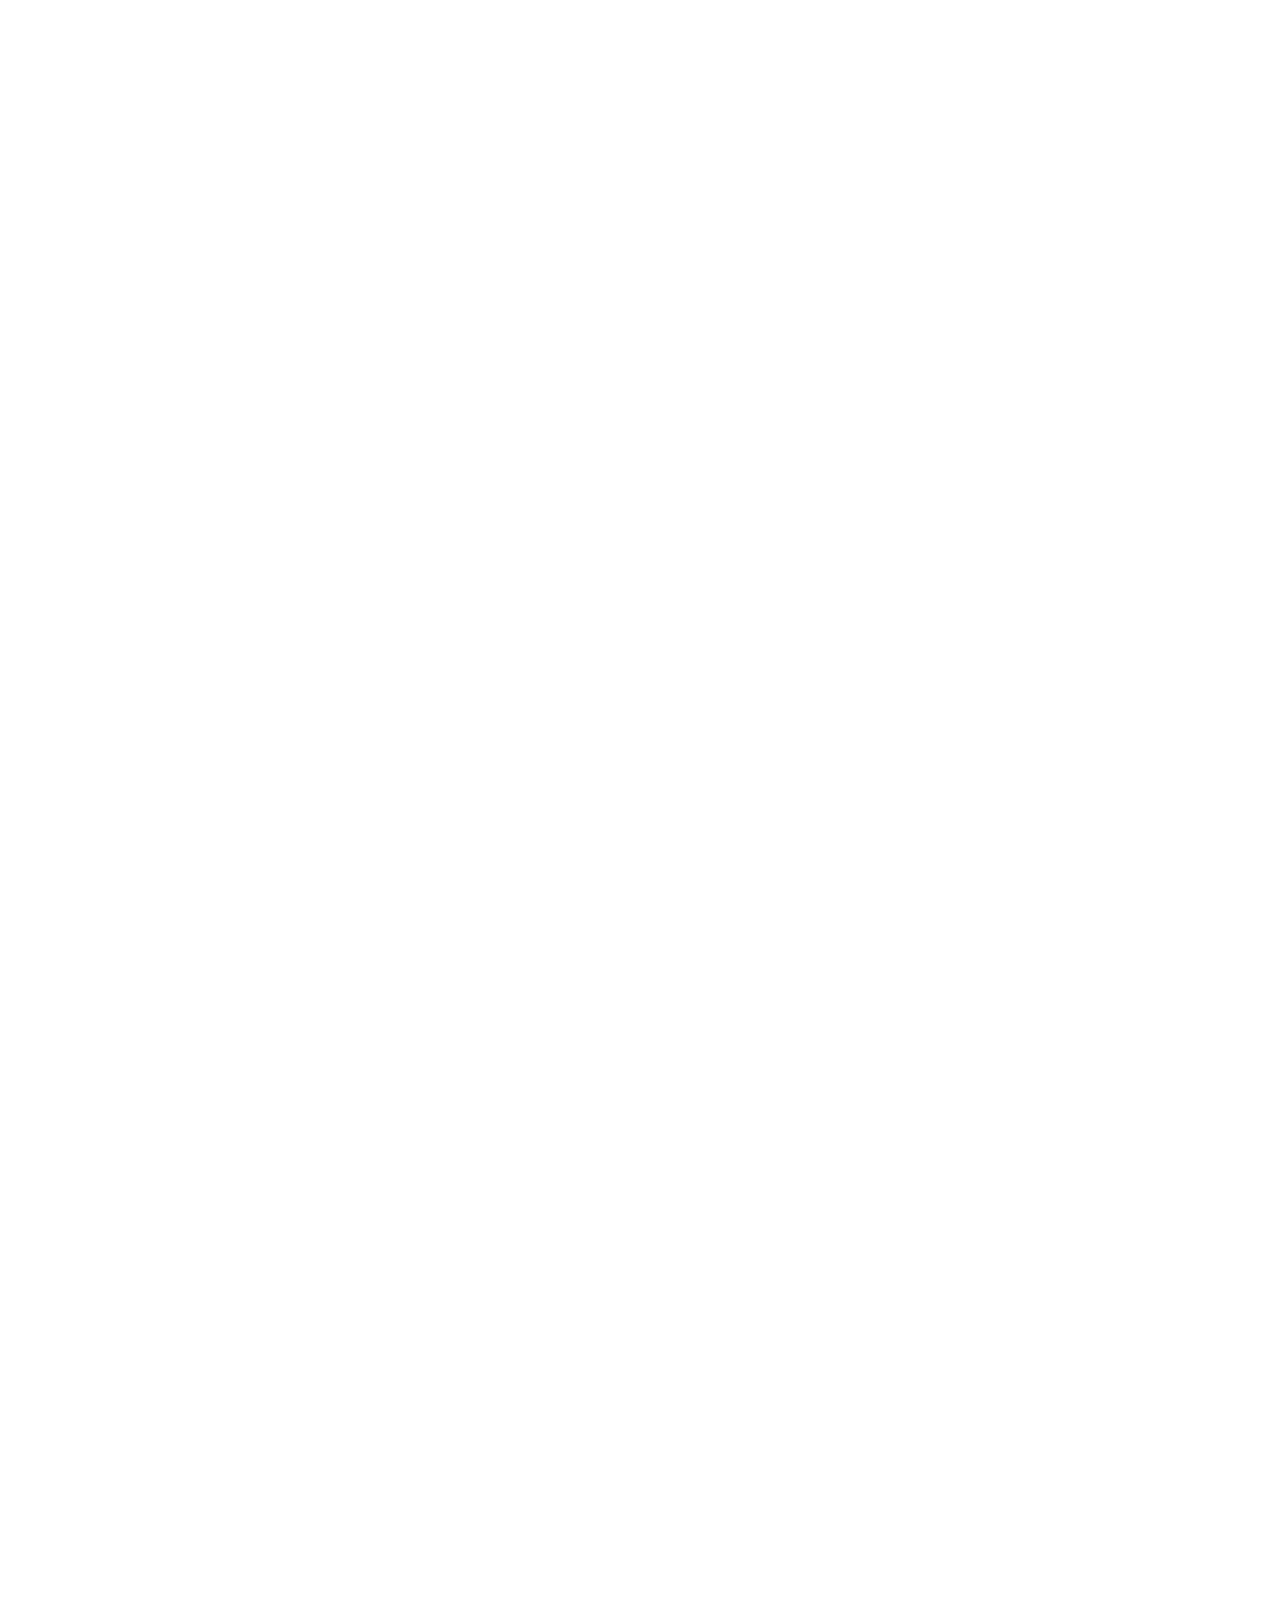
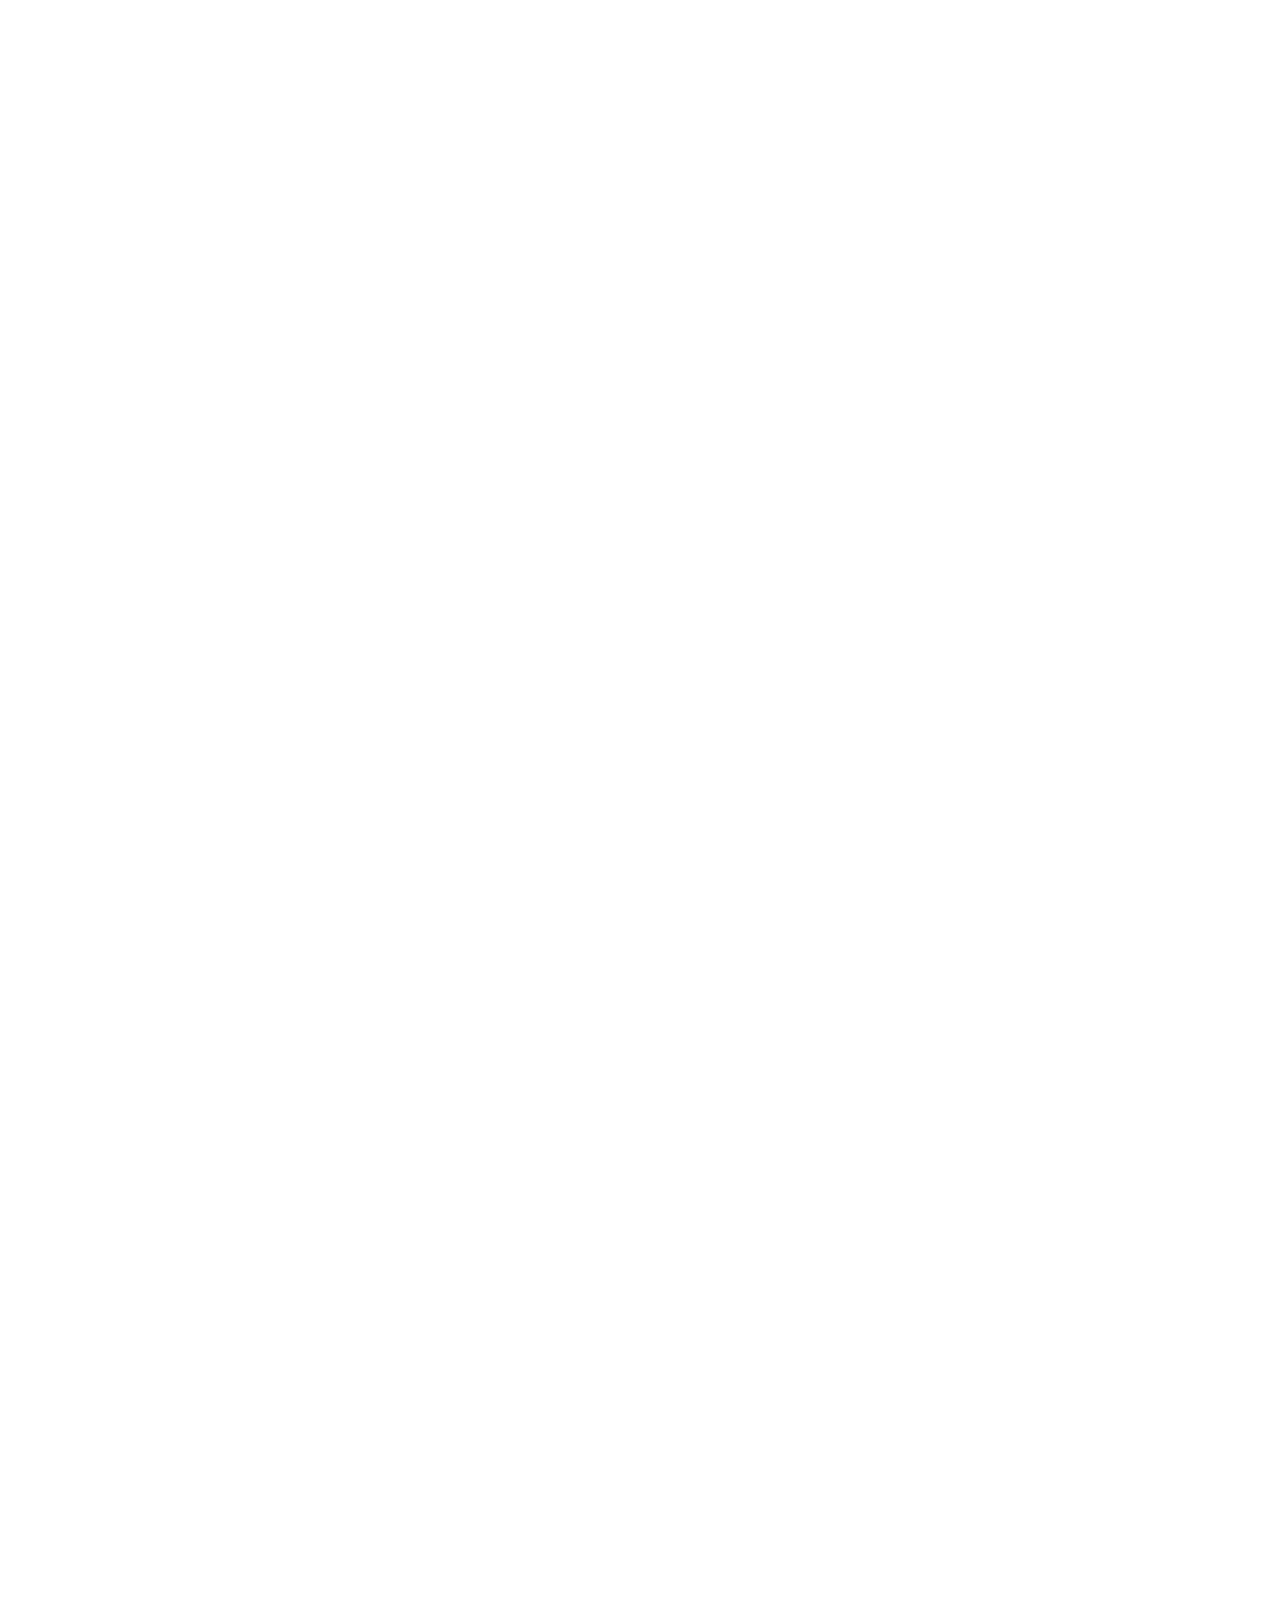
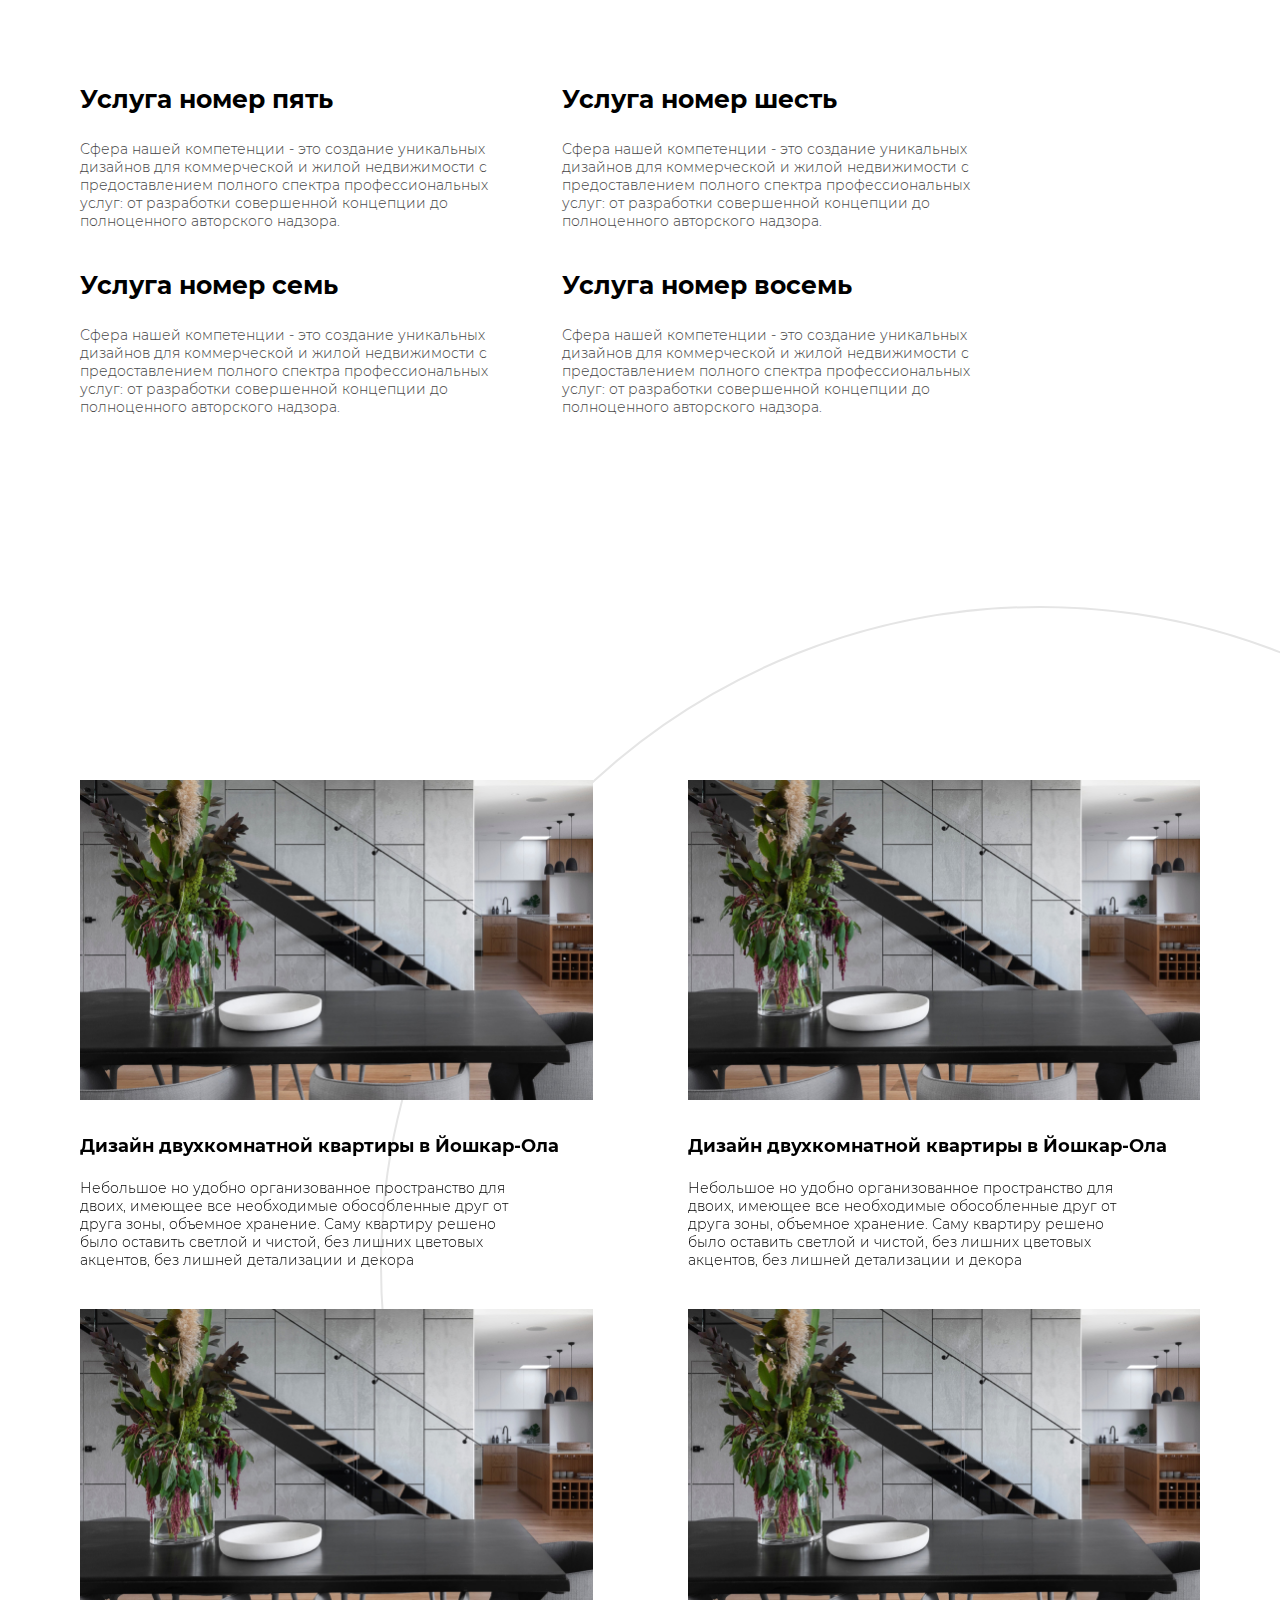
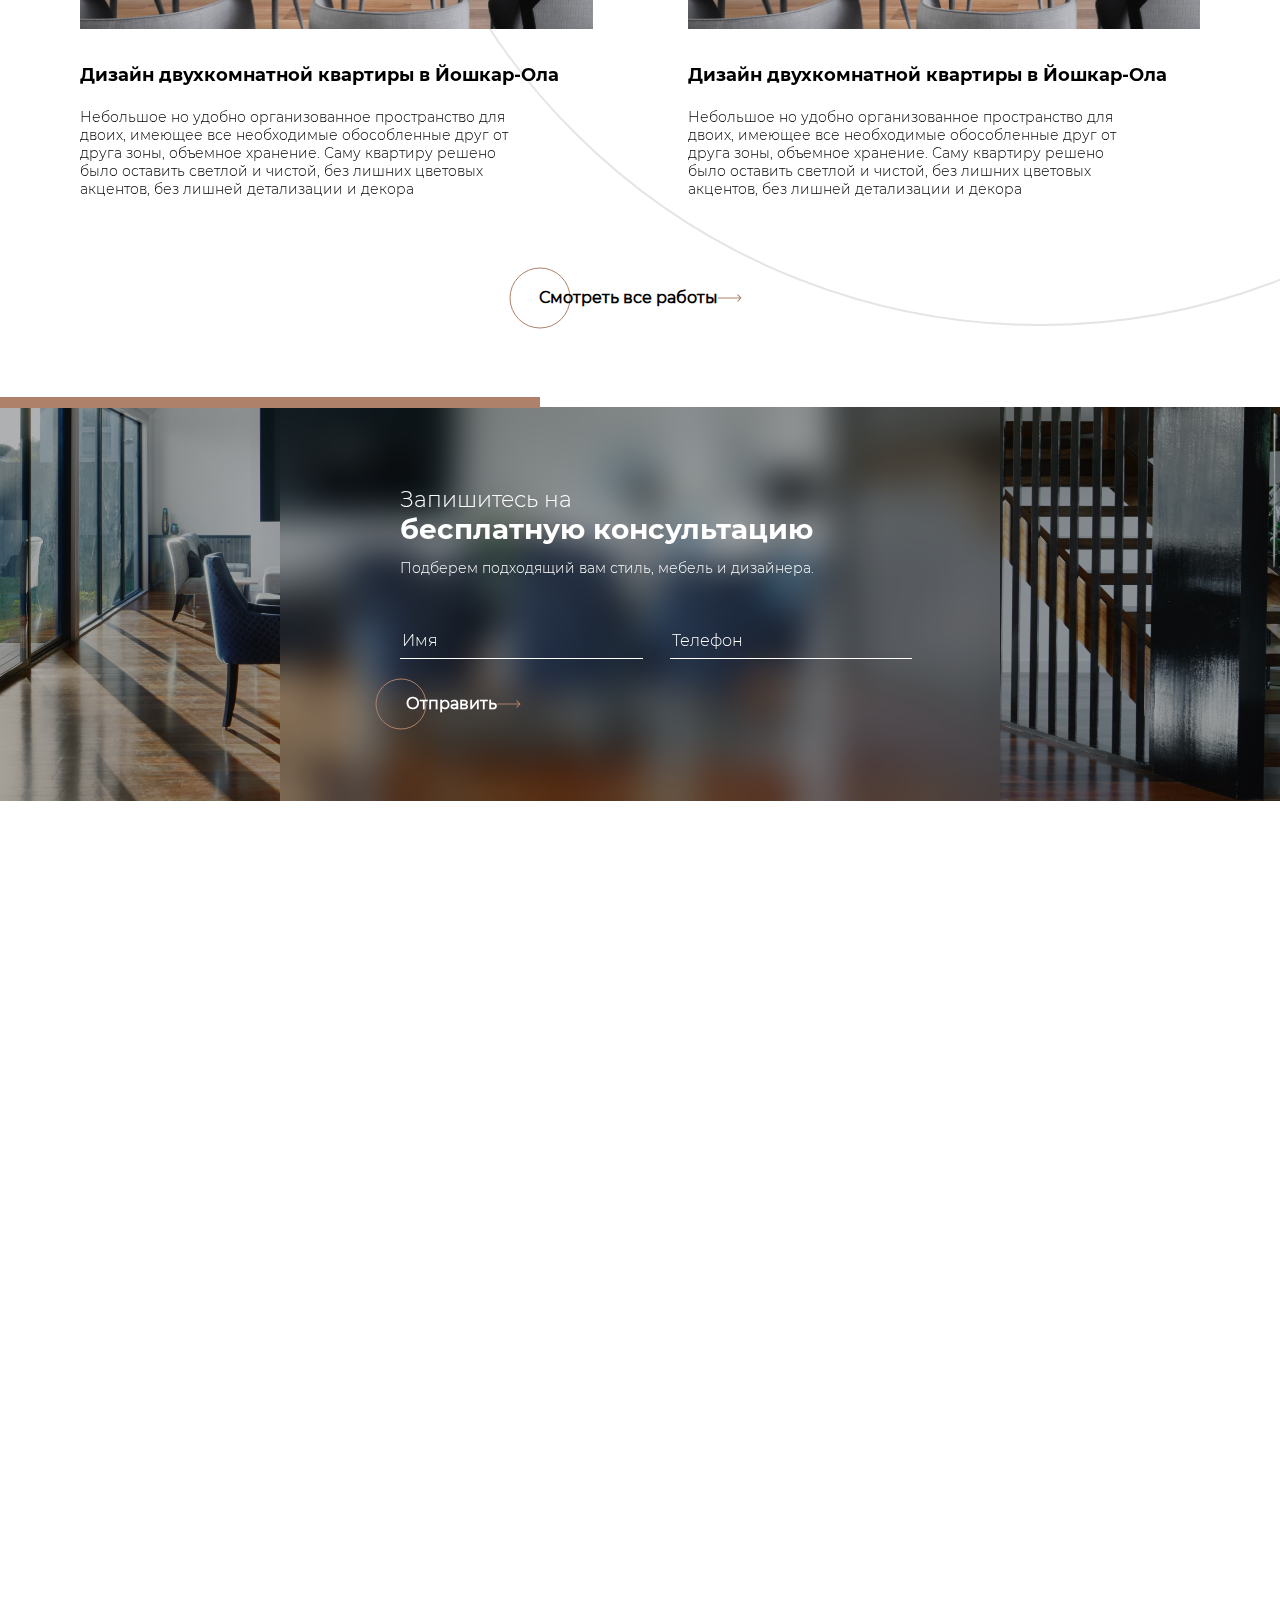
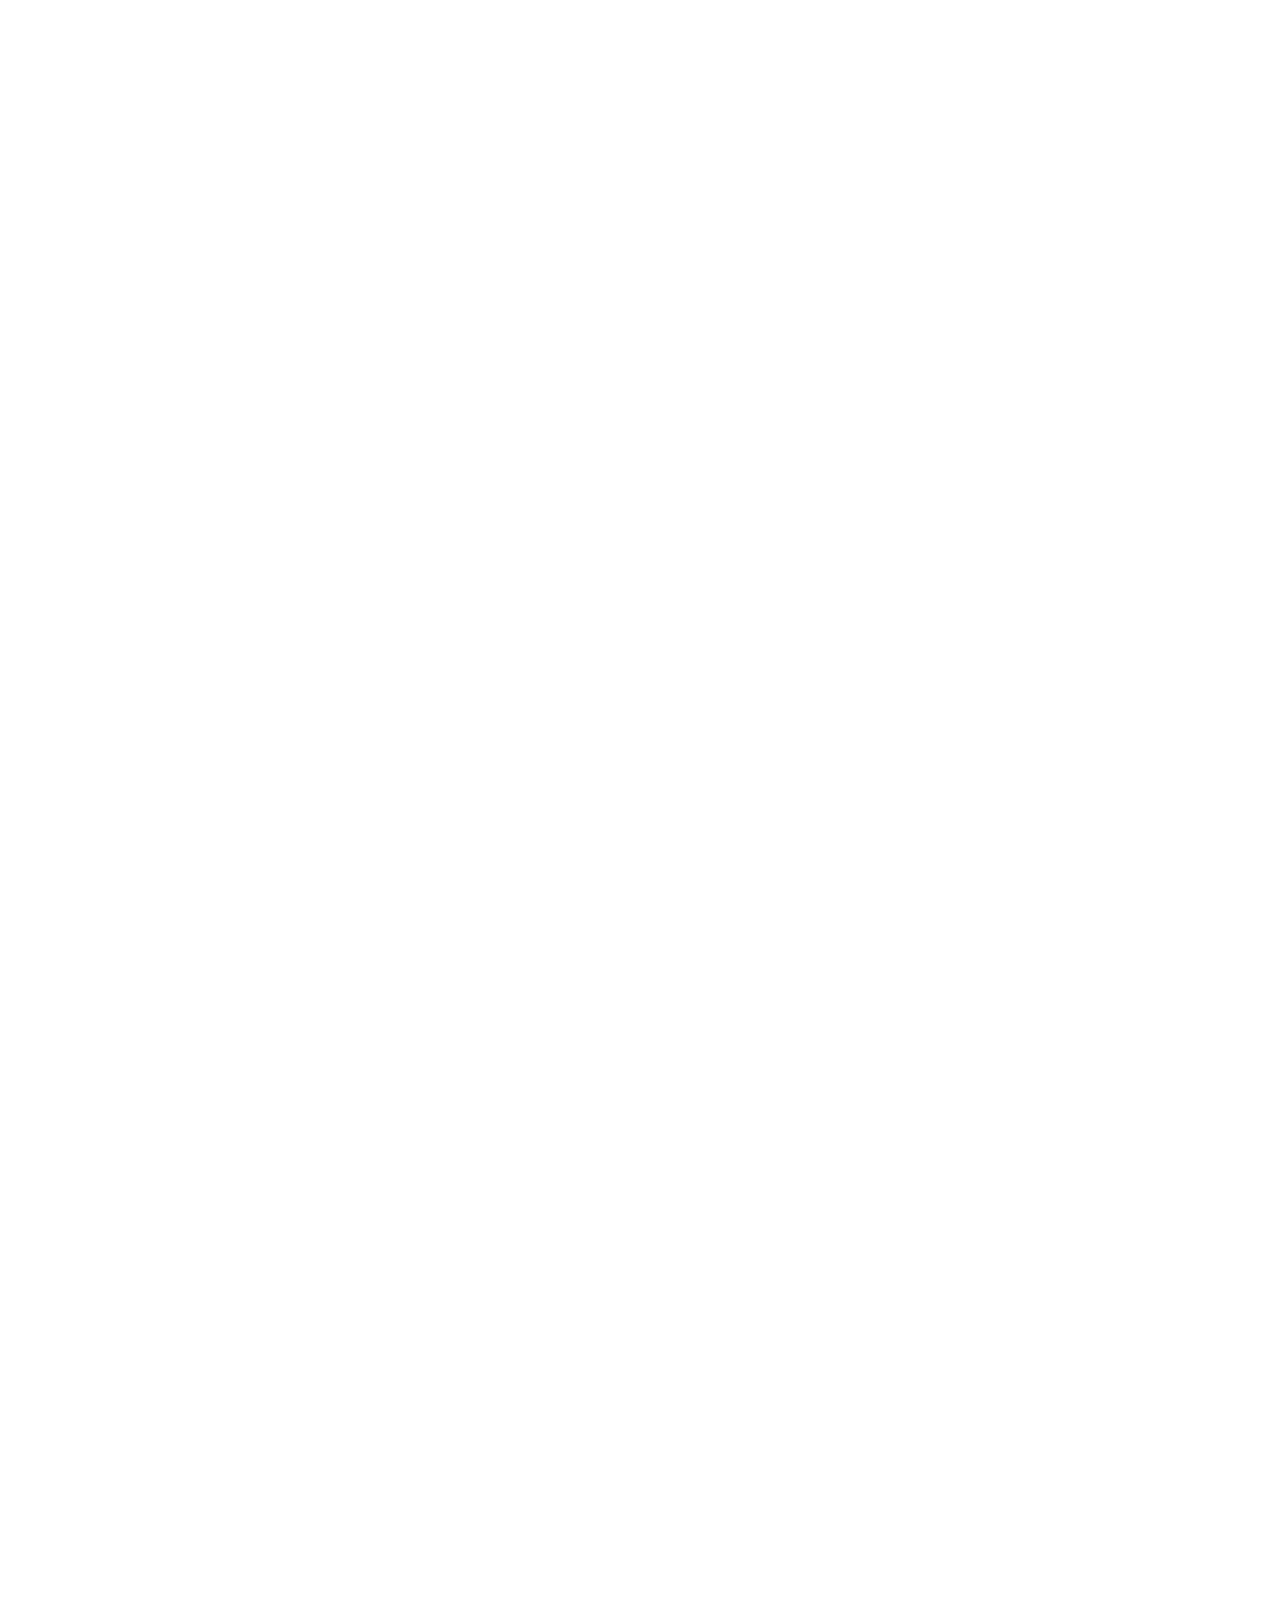
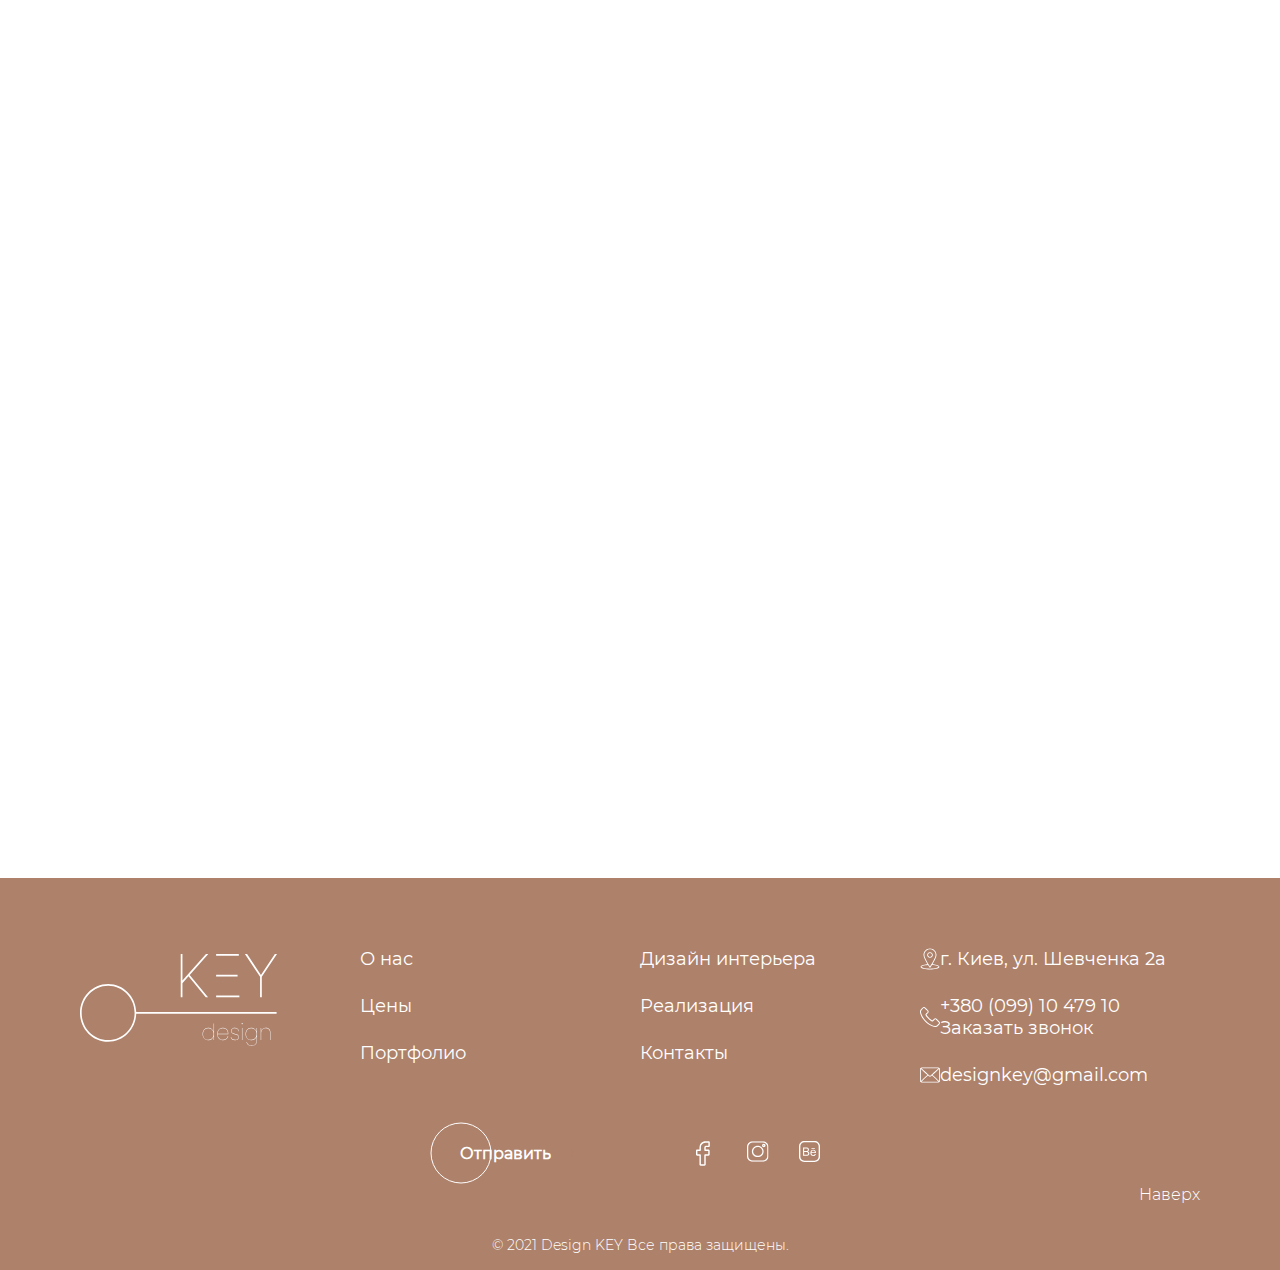
==== commit 9b7299b9: "Настройка анимаций сайте, фикс мелких багов" ====
--- a/app/index.html
+++ b/app/index.html
@@ -13,29 +13,29 @@
 <body>
 
 	<header class="header">
-		<div class="container">
-			<a href="#" class="header__logo">
+		<div class="container wow animated" data-aos="fade-down" data-aos-anchor-placement="bottom-bottom" data-aos-delay="1000">
+			<a href="/" class="header__logo">
 				<img src="img/svg/header-logo.svg" alt="" class="img-svg">
 			</a>
 			<div class="header__nav">
 				<ul class="header__menu">
 					<li>
-						<a href="#">
+						<a href="about.html">
 							О нас	
 						</a>
 					</li>
 					<li>
-						<a href="#">
+						<a href="services.html">
 							Цены и услуги
 						</a>
 					</li>
 					<li>
-						<a href="#">
+						<a href="portfolio.html">
 							Портфолио
 						</a>
 					</li>
 					<li>
-						<a href="#">
+						<a href="contact.html">
 							Контакты
 						</a>
 					</li>
@@ -55,7 +55,7 @@
 		</div>
 		<div class="header-mobile">
 			<div class="header-mobile__nav">
-				<a href="#" class="header-mobile__logo">
+				<a href="index.html" class="header-mobile__logo">
 					<img src="img/svg/header-logo.svg" alt="" class="img-svg">
 				</a>
 				<div class="header-mobile__close">
@@ -64,22 +64,22 @@
 			</div>
 			<ul class="header-mobile__menu">
 				<li>
-					<a href="#">
+					<a href="about.html">
 						О нас	
 					</a>
 				</li>
 				<li>
-					<a href="#">
+					<a href="services.html">
 						Цены и услуги
 					</a>
 				</li>
 				<li>
-					<a href="#">
+					<a href="portfolio.html">
 						Портфолио
 					</a>
 				</li>
 				<li>
-					<a href="#">
+					<a href="contact.html">
 						Контакты
 					</a>
 				</li>
@@ -97,7 +97,7 @@
 	<div class="wrapper">
 		<main class="main">
 
-			<section class="first">
+			<section class="first wow animated" data-aos="fade-up" data-aos-anchor-placement="bottom-bottom" data-aos-delay="200">
 				<div class="first__slider">
 					<div class="first__item">
 						<img src="img/bg/first-bg.jpg" alt="" class="first__img">
@@ -181,7 +181,7 @@
 					</h2>
 					<div class="services__block">
 						<div class="services__slide">
-							<div class="services__item wow animated" data-aos="fade-up" data-aos-delay="0">
+							<div class="services__item wow animated" data-aos="fade-up" data-aos-delay="0" data-aos-anchor-placement="top">
 								<h2 class="services__subtitle subtitle">
 									Услуга номер один
 								</h2>
@@ -189,7 +189,7 @@
 									Сфера нашей компетенции - это создание уникальных дизайнов для коммерческой и жилой недвижимости с предоставлением полного спектра профессиональных услуг: от разработки совершенной концепции до полноценного авторского надзора.
 								</div>
 							</div>
-							<div class="services__item wow animated" data-aos="fade-up" data-aos-delay="300">
+							<div class="services__item wow animated" data-aos="fade-up" data-aos-delay="300" data-aos-anchor-placement="top">
 								<h3 class="services__subtitle subtitle">
 									Услуга номер два
 								</h3>
@@ -197,7 +197,7 @@
 									Сфера нашей компетенции - это создание уникальных дизайнов для коммерческой и жилой недвижимости с предоставлением полного спектра профессиональных услуг: от разработки совершенной концепции до полноценного авторского надзора.
 								</div>
 							</div>
-							<div class="services__item wow animated" data-aos="fade-up" data-aos-delay="600">
+							<div class="services__item wow animated" data-aos="fade-up" data-aos-delay="600" data-aos-anchor-placement="top">
 								<h3 class="services__subtitle subtitle">
 									Услуга номер три
 								</h3>
@@ -205,7 +205,7 @@
 									Сфера нашей компетенции - это создание уникальных дизайнов для коммерческой и жилой недвижимости с предоставлением полного спектра профессиональных услуг: от разработки совершенной концепции до полноценного авторского надзора.
 								</div>
 							</div>
-							<div class="services__item wow animated" data-aos="fade-up" data-aos-delay="900">
+							<div class="services__item wow animated" data-aos="fade-up" data-aos-delay="900" data-aos-anchor-placement="top">
 								<h3 class="services__subtitle subtitle">
 									Услуга номер четыре
 								</h3>
@@ -267,7 +267,7 @@
 							<div class="our-projects__image">
 								<img src="img/our-projects.jpg" alt="">
 								<div class="our-projects__link">
-									<a href="#">
+									<a href="project.html" class="btn">
 										<span>Подробнее </span><img src="img/svg/link-arrow.svg" alt="" class="img-svg">
 									</a>
 								</div>
@@ -283,7 +283,7 @@
 							<div class="our-projects__image">
 								<img src="img/our-projects.jpg" alt="">
 								<div class="our-projects__link">
-									<a href="#">
+									<a href="project.html" class="btn">
 										<span>Подробнее</span> <img src="img/svg/link-arrow.svg" alt="" class="img-svg">
 									</a>
 								</div>
@@ -299,7 +299,7 @@
 							<div class="our-projects__image">
 								<img src="img/our-projects.jpg" alt="">
 								<div class="our-projects__link">
-									<a href="#">
+									<a href="project.html" class="btn">
 										<span>Подробнее</span> <img src="img/svg/link-arrow.svg" alt="" class="img-svg">
 									</a>
 								</div>
@@ -315,7 +315,7 @@
 							<div class="our-projects__image">
 								<img src="img/our-projects.jpg" alt="">
 								<div class="our-projects__link">
-									<a href="#">
+									<a href="project.html" class="btn">
 										<span>Подробнее</span> <img src="img/svg/link-arrow.svg" alt="" class="img-svg">
 									</a>
 								</div>
@@ -328,8 +328,8 @@
 							</p>
 						</div>
 					</div>
-					<a href="#" class="our-projects__all">
-						Cмотреть все работы <img src="img/svg/link-arrow.svg" alt="" class="img-svg">
+					<a href="#" class="our-projects__all btn">
+						<span>Смотреть все работы</span> <img src="img/svg/link-arrow.svg" alt="" class="img-svg">
 					</a>
 				</div>
 			</section>
@@ -363,7 +363,7 @@
 						<span class="title__brown">именно мы</span>
 					</h2>
 					<div class="why__block">
-						<div class="why__item wow animated" data-aos="fade-up" data-aos-delay="0">
+						<div class="why__item wow animated" data-aos="fade-up" data-aos-delay="0"  data-aos-anchor-placement="top">
 							<h2 class="why__subtitle subtitle">
 								<img src="img/svg/why1.svg" alt="" class="img-svg"> Ориентированность на бюджет
 							</h2>
@@ -371,7 +371,7 @@
 								Работаем в рамках бюджета, для этого следим за рынком мебели и материалов. Грамотно объединяем разные модели в приятный и продуманный интерьер.
 							</div>
 						</div>
-						<div class="why__item wow animated" data-aos="fade-up" data-aos-delay="300">
+						<div class="why__item wow animated" data-aos="fade-up" data-aos-delay="300"  data-aos-anchor-placement="top">
 							<h3 class="why__subtitle subtitle">
 								<img src="img/svg/why2.svg" alt="" class="img-svg"> Команда профессионалов
 							</h3>
@@ -379,7 +379,7 @@
 								Работу выполняют специалисты своего дела. В каждом проекте участвуют 4−8 профессионалов.
 							</div>
 						</div>
-						<div class="why__item wow animated" data-aos="fade-up" data-aos-delay="600">
+						<div class="why__item wow animated" data-aos="fade-up" data-aos-delay="600"  data-aos-anchor-placement="top">
 							<h3 class="why__subtitle subtitle">
 								<img src="img/svg/why3.svg" alt="" class="img-svg"> Грамотное финансовое планирование
 							</h3>
@@ -387,7 +387,7 @@
 								До начала заказчику сообщат точную цену ремонта трехкомнатной квартиры.
 							</div>
 						</div>
-						<div class="why__item wow animated" data-aos="fade-up" data-aos-delay="900">
+						<div class="why__item wow animated" data-aos="fade-up" data-aos-delay="900"  data-aos-anchor-placement="top">
 							<h3 class="why__subtitle subtitle">
 								<img src="img/svg/why4.svg" alt="" class="img-svg"> Консьерж-сервис
 							</h3>
@@ -402,7 +402,7 @@
 				</div>
 			</section>
 
-			<section class="how-work" data-parallax="scroll">
+			<section class="how-work">
 				<div class="container">
 					<h2 class="how-work__title">
 						Как проходит работа над проектом?
@@ -411,7 +411,7 @@
 						Дизайн проект. Подготовительные работы 1-3 дня.
 					</h3>
 					<div class="how-work__block">
-						<div class="how-work__item wow animated" data-aos="fade-up" data-wow-delay="0">
+						<div class="how-work__item wow animated" data-aos="fade-up">
 							<div class="how-work__stage">
 								1 этап
 							</div>
@@ -424,7 +424,7 @@
 								</div>
 							</div>
 						</div>
-						<div class="how-work__item wow animated" data-aos="fade-up" data-wow-delay="3">
+						<div class="how-work__item wow animated" data-aos="fade-up">
 							<div class="how-work__stage">
 								2 этап
 							</div>
@@ -437,7 +437,7 @@
 								</div>
 							</div>
 						</div>
-						<div class="how-work__item wow animated" data-aos="fade-up" data-wow-delay="6">
+						<div class="how-work__item wow animated" data-aos="fade-up">
 							<div class="how-work__stage">
 								3 этап
 							</div>
@@ -450,7 +450,7 @@
 								</div>
 							</div>
 						</div>
-						<div class="how-work__item wow animated" data-aos="fade-up" data-wow-delay="9">
+						<div class="how-work__item wow animated" data-aos="fade-up">
 							<div class="how-work__stage">
 								4 этап
 							</div>
@@ -463,7 +463,7 @@
 								</div>
 							</div>
 						</div>
-						<div class="how-work__item wow animated" data-aos="fade-up" data-wow-delay="12">
+						<div class="how-work__item wow animated" data-aos="fade-up">
 							<div class="how-work__stage">
 								5 этап
 							</div>
@@ -476,7 +476,7 @@
 								</div>
 							</div>
 						</div>
-						<div class="how-work__item wow animated" data-aos="fade-up" data-wow-delay="15">
+						<div class="how-work__item wow animated" data-aos="fade-up">
 							<div class="how-work__stage">
 								6 этап
 							</div>
@@ -489,7 +489,7 @@
 								</div>
 							</div>
 						</div>
-						<div class="how-work__item wow animated" data-aos="fade-up" data-wow-delay="18">
+						<div class="how-work__item wow animated" data-aos="fade-up">
 							<div class="how-work__stage">
 								7 этап
 							</div>
@@ -502,7 +502,7 @@
 								</div>
 							</div>
 						</div>
-						<div class="how-work__item wow animated" data-aos="fade-up" data-wow-delay="21">
+						<div class="how-work__item wow animated" data-aos="fade-up">
 							<div class="how-work__stage">
 								8 этап
 							</div>
@@ -515,7 +515,7 @@
 								</div>
 							</div>
 						</div>
-						<div class="how-work__item wow animated" data-aos="fade-up" data-wow-delay="24">
+						<div class="how-work__item wow animated" data-aos="fade-up">
 							<div class="how-work__stage">
 								9 этап
 							</div>
@@ -551,9 +551,9 @@
 					<div class="request__image wow animated" data-aos="fade-left" data-aos-delay="600">
 						<img src="img/request.jpg" alt="">
 					</div>
-					<div class="request__text wow animated" data-aos="fade-right" data-aos-delay="1200">
-						key design
-					</div>
+				</div>
+				<div class="request__text wow animated" data-aos="fade-right" data-aos-delay="1200">
+					key design
 				</div>
 			</section>
 
@@ -561,46 +561,46 @@
 		<footer class="footer">
 			<div class="container">
 				<div class="footer__nav">
-					<a href="index.html" class="footer__logo">
+					<a href="/" class="footer__logo">
 						<img src="img/svg/footer-logo.svg" alt="" class="img-svg">
 					</a>
 					<ul class="footer__item">
 						<li>
-							<a href="#">
+							<a href="about.html">
 								О нас
 							</a>
 						</li>
 						<li>
-							<a href="#">         
+							<a href="services.html">         
 								Цены
 							</a>
 						</li>
 						<li>
-							<a href="#">
+							<a href="portfolio.html">
 								Портфолио 
 							</a>
 						</li>
 					</ul>
 					<ul class="footer__item">
 						<li>
-							<a href="#">
+							<a href="design.html">
 								Дизайн интерьера  
 							</a>
 						</li>
 						<li>
-							<a href="#">         						         
+							<a href="realization.html">         						         
 								Реализация
 							</a>
 						</li>
 						<li>
-							<a href="#"> 
+							<a href="contact.html"> 
 								Контакты
 							</a>
 						</li>
 					</ul>
 					<ul class="footer__item">
 						<li>
-							<a href="#">
+							<a href="https://www.google.com/maps/place/%D0%B1%D1%83%D0%BB%D1%8C%D0%B2%D0%B0%D1%80+%D0%A2%D0%B0%D1%80%D0%B0%D1%81%D0%B0+%D0%A8%D0%B5%D0%B2%D1%87%D0%B5%D0%BD%D0%BA%D0%B0,+2,+%D0%9A%D0%B8%D1%97%D0%B2,+02000/@50.4427685,30.5173404,17z/data=!3m1!4b1!4m5!3m4!1s0x40d4ceff4cd50db3:0x57b45aeb2103f7c2!8m2!3d50.4427651!4d30.5195291">
 								<img src="img/svg/footer-mail.svg" alt="" class="img-svg"> г. Киев, ул. Шевченка 2а
 							</a>
 						</li>
--- a/app/css/style.min.css
+++ b/app/css/style.min.css
@@ -1 +1 @@
-@font-face{font-family:"MontRegular";src:url("../fonts/Montserrat-Regular.ttf");font-display:swap}@font-face{font-family:"MontBold";src:url("../fonts/Montserrat-Bold.ttf");font-display:swap}@font-face{font-family:"MontLight";src:url("../fonts/Montserrat-Light.ttf");font-display:swap}html{-webkit-box-sizing:border-box;box-sizing:border-box}*,*::after,*::before{-webkit-box-sizing:inherit;box-sizing:inherit}ul[class],ol[class]{padding:0}body,h1,h2,h3,h4,h5,h6,p,ul,ol,li,figure,figcaption,blockquote,dl,dd{margin:0}ul[class]{list-style:none}img{max-width:100%;display:block}input,button,textarea,select{font:inherit;outline:none}a{text-decoration:none}html,body{height:100%;font-family:"MontLight"}.wrapper{display:-webkit-box;display:-ms-flexbox;display:flex;-webkit-box-orient:vertical;-webkit-box-direction:normal;-ms-flex-direction:column;flex-direction:column;min-height:100%}.main{word-wrap:break-word;-webkit-box-flex:1;-ms-flex:1 0 auto;flex:1 0 auto}.footer{-webkit-box-flex:0;-ms-flex:0 0 auto;flex:0 0 auto}.container{max-width:1120px;margin:0 auto}.title{word-wrap:break-word;display:-webkit-box;display:-ms-flexbox;display:flex;-webkit-box-orient:vertical;-webkit-box-direction:normal;-ms-flex-direction:column;flex-direction:column;font-size:35px;margin-bottom:60px;width:-webkit-max-content;width:-moz-max-content;width:max-content;font-family:"MontLight" !important;min-height:114px;position:relative}.title span{position:relative;-webkit-transform:translateY(50px);-ms-transform:translateY(50px);transform:translateY(50px);opacity:0}.title__brown{font-family:"MontBold";font-size:50px;color:#AE816A;padding-top:10px}.title__line{position:absolute;top:44px;right:0}.title__line::before{content:'';width:1000px;right:800px;background:#AE816A;height:1px;position:absolute;top:10px}.title__line::after{content:'';width:38px;height:38px;position:absolute;right:800px;top:10px;-webkit-transform:translateY(-50%);-ms-transform:translateY(-50%);transform:translateY(-50%);background:transparent;border-radius:50%;-webkit-transition:1s;-o-transition:1s;transition:1s;border:1px solid #000}.title--anim .title__line::before{-webkit-animation:toRight 2.5s ease 0s forwards;animation:toRight 2.5s ease 0s forwards}.title--anim .title__line::after{-webkit-animation:circleCreate 2.5s ease 0s forwards;animation:circleCreate 2.5s ease 0s forwards}.title--anim .title__default{-webkit-animation:spanTop 1s ease 1s forwards;animation:spanTop 1s ease 1s forwards}.title--anim .title__brown{-webkit-animation:spanBottom 1s ease 1s forwards;animation:spanBottom 1s ease 1s forwards}@-webkit-keyframes toRight{0%{right:800px}100%{right:-80px}}@keyframes toRight{0%{right:800px}100%{right:-80px}}@-webkit-keyframes circleCreate{0%{right:800px}100%{right:-118px}}@keyframes circleCreate{0%{right:800px}100%{right:-118px}}@-webkit-keyframes spanBottom{0%{-webkit-transform:translateY(50px);transform:translateY(50px);opacity:0}100%{-webkit-transform:translateY(0px);transform:translateY(0px);opacity:1}}@keyframes spanBottom{0%{-webkit-transform:translateY(50px);transform:translateY(50px);opacity:0}100%{-webkit-transform:translateY(0px);transform:translateY(0px);opacity:1}}@-webkit-keyframes spanTop{0%{-webkit-transform:translateY(-50px);transform:translateY(-50px);opacity:0}100%{-webkit-transform:translateY(0px);transform:translateY(0px);opacity:1}}@keyframes spanTop{0%{-webkit-transform:translateY(-50px);transform:translateY(-50px);opacity:0}100%{-webkit-transform:translateY(0px);transform:translateY(0px);opacity:1}}.subtitle{word-wrap:break-word;color:#000;font-family:"MontBold";font-size:25px;margin-bottom:26px}.subtitle-small{word-wrap:break-word;color:#000;font-family:"MontBold";font-size:18px;margin-bottom:22px}.btn{position:relative;font-family:"MontRegular";font-size:16px;color:#000;margin:0 auto;width:-webkit-max-content;width:-moz-max-content;width:max-content;display:block;display:-webkit-box;display:-ms-flexbox;display:flex;-webkit-box-align:center;-ms-flex-align:center;align-items:center;background:none;border:none;cursor:pointer}.btn::after{content:'';width:61px;height:61px;position:absolute;left:-60px;top:50%;-webkit-transform:translate(50%, -50%);-ms-transform:translate(50%, -50%);transform:translate(50%, -50%);background:transparent;border-radius:50%;border:1px solid #AE816A;z-index:1}.btn svg{margin-left:11px}.btn span{position:relative;z-index:2}input{cursor:pointer}input::-webkit-input-placeholder{color:#fff}input::placeholder,input::-webkit-input-placeholder,input::-moz-placeholder,input::-ms-input-placeholder{color:#fff}.header{position:absolute;top:28px;width:1120px;left:50%;-webkit-transform:translateX(-50%);-ms-transform:translateX(-50%);transform:translateX(-50%);z-index:10}.header .container{display:-webkit-box;display:-ms-flexbox;display:flex;-webkit-box-align:center;-ms-flex-align:center;align-items:center;-webkit-box-pack:justify;-ms-flex-pack:justify;justify-content:space-between}.header__nav{display:-webkit-box;display:-ms-flexbox;display:flex;-webkit-box-align:center;-ms-flex-align:center;align-items:center}.header__menu{display:-webkit-box;display:-ms-flexbox;display:flex;-webkit-box-align:center;-ms-flex-align:center;align-items:center}.header__menu li a{font-size:16px;font-family:"MontRegular";color:#fff;padding-bottom:5px;-webkit-transition:.4s;-o-transition:.4s;transition:.4s;border-bottom:1px solid transparent}.header__menu li a:hover{-webkit-transition:.4s;-o-transition:.4s;transition:.4s;border-bottom:1px solid #fff}.header__menu li:not(:last-child){margin-right:60px}.header__social{display:-webkit-box;display:-ms-flexbox;display:flex;-webkit-box-align:center;-ms-flex-align:center;align-items:center}.header__phone{margin-right:62px;font-size:14px;font-family:"MontRegular";color:#fff;text-decoration:underline;display:-webkit-box;display:-ms-flexbox;display:flex;-webkit-box-align:center;-ms-flex-align:center;align-items:center}.header__phone svg{margin-right:9px}.header__lang{font-size:16px;font-family:"MontRegular";color:#fff}.header__humburger{display:none}.footer{background:#AE816A;padding:70px 0 16px 0}.footer .container{display:-webkit-box;display:-ms-flexbox;display:flex;-webkit-box-orient:vertical;-webkit-box-direction:normal;-ms-flex-direction:column;flex-direction:column;position:relative}.footer__logo svg{width:197px;height:auto}.footer__nav{display:-ms-grid;display:grid;-ms-grid-columns:1fr 1fr 1fr 1fr;grid-template-columns:1fr 1fr 1fr 1fr;margin-bottom:55px}.footer__item{display:-webkit-box;display:-ms-flexbox;display:flex;-webkit-box-orient:vertical;-webkit-box-direction:normal;-ms-flex-direction:column;flex-direction:column}.footer__item li:not(:last-child){margin-bottom:25px}.footer__item li a,.footer__item li span{font-size:18px;font-family:"MontRegular";color:#fff}.footer__item li a{display:-webkit-box;display:-ms-flexbox;display:flex}.footer__item li a svg{margin-right:10px;max-width:20px;max-height:20px;width:100%;height:100%}.footer__item__phone{display:-webkit-box;display:-ms-flexbox;display:flex;-webkit-box-orient:vertical;-webkit-box-direction:normal;-ms-flex-direction:column;flex-direction:column}.footer__scroll{display:-webkit-box;display:-ms-flexbox;display:flex;position:absolute;color:#fff;bottom:50px;right:0;cursor:pointer}.footer__scroll svg{margin-right:10px;-webkit-transform:rotate(270deg);-ms-transform:rotate(270deg);transform:rotate(270deg)}.footer__scroll svg path{fill:#fff}.footer__social{display:-webkit-box;display:-ms-flexbox;display:flex;width:360px;margin:0 auto;-webkit-box-pack:justify;-ms-flex-pack:justify;justify-content:space-between;margin-bottom:70px}.footer__socialList{display:-webkit-box;display:-ms-flexbox;display:flex;height:auto}.footer__socialList a{max-width:25px;max-height:25px;width:100%}.footer__socialList a:not(:last-child){margin-right:30px}.footer__btn{color:#fff;margin-left:0}.footer__btn::after{border:1px solid #fff}.footer__btn svg path{fill:#fff}.footer__rights{text-align:center;color:#fff;font-size:14px}@media (max-width: 1200px){.container{max-width:700px}.subtitle{font-size:22px;margin-bottom:20px}.title{font-size:28px;min-height:88px;margin-bottom:50px}.title__brown{font-size:35px;padding-top:10px}.title__line{top:32px}.title__line::after{width:30px;height:30px;background:#fff}@-webkit-keyframes toRight{0%{right:800px}100%{right:-70px}}@keyframes toRight{0%{right:800px}100%{right:-70px}}@-webkit-keyframes circleCreate{0%{right:800px}100%{right:-98px}}@keyframes circleCreate{0%{right:800px}100%{right:-98px}}.header{width:100%}.header__nav{display:none}.header__social{display:none}.header__humburger{display:block;width:40px;height:40px}.header__humburger svg{fill:#fff}.header-mobile{position:absolute;left:-100%;height:100vh;width:100%;background:#fff;top:-28px;padding:20px;display:-webkit-box;display:-ms-flexbox;display:flex;-webkit-box-orient:vertical;-webkit-box-direction:normal;-ms-flex-direction:column;flex-direction:column;-webkit-transition:.4s;-o-transition:.4s;transition:.4s}.header-mobile__nav{display:-webkit-box;display:-ms-flexbox;display:flex;-webkit-box-pack:justify;-ms-flex-pack:justify;justify-content:space-between;-webkit-box-align:center;-ms-flex-align:center;align-items:center}.header-mobile__logo svg path{fill:#000}.header-mobile__close svg{width:25px;height:25px}.header-mobile__menu{margin-top:150px}.header-mobile__menu li{text-align:center}.header-mobile__menu li a{font-size:24px;color:#000}.header-mobile__menu li:not(:last-child){margin-bottom:30px}.header-mobile__social{display:-webkit-box;display:-ms-flexbox;display:flex;-webkit-box-pack:justify;-ms-flex-pack:justify;justify-content:space-between;width:400px;margin:0 auto;margin-top:auto;margin-bottom:50px}.header-mobile__phone,.header-mobile__lang{text-align:center;color:#000;font-size:24px}.footer{padding-top:40px}.footer__nav{display:-webkit-box;display:-ms-flexbox;display:flex;grid-gap:unset;-webkit-box-orient:vertical;-webkit-box-direction:normal;-ms-flex-direction:column;flex-direction:column}.footer__logo{margin-bottom:30px}.footer__logo svg{display:block;margin:0 auto;width:150px}.footer__item{text-align:center}.footer__item:nth-child(2){margin-bottom:15px}.footer__item:nth-child(3){margin-bottom:35px}.footer__item li{text-align:center}.footer__item li a{-webkit-box-pack:center;-ms-flex-pack:center;justify-content:center}.footer__item li:not(:last-child){margin-bottom:15px}.footer__phone{display:-webkit-box;display:-ms-flexbox;display:flex;-webkit-box-orient:vertical;-webkit-box-direction:normal;-ms-flex-direction:column;flex-direction:column}.footer__phone span{margin:4px 0}.footer__social{margin-top:20px}}.first{z-index:1;position:relative}.first__item{width:100%;height:100%;position:relative}.first__img{width:100%;height:100%;-o-object-fit:cover;object-fit:cover;min-height:672px}.first__content{position:absolute;top:50%;left:50%;-webkit-transform:translate(-50%, -50%);-ms-transform:translate(-50%, -50%);transform:translate(-50%, -50%);width:1120px;margin:0 auto}.first__title{font-size:40px;font-family:"MontBold";color:#fff;text-transform:uppercase;margin-bottom:30px;letter-spacing:0.02em}.first__subtitle{font-size:14px;font-family:"MontRegular";color:#fff;margin-bottom:40px;line-height:140%;letter-spacing:0.02em;max-width:572px;font-weight:400}.first__btn{margin-left:0;color:#fff}.first .slick-dots{display:-webkit-box;display:-ms-flexbox;display:flex;-webkit-box-orient:vertical;-webkit-box-direction:normal;-ms-flex-direction:column;flex-direction:column;-webkit-box-align:end;-ms-flex-align:end;align-items:flex-end;width:-webkit-max-content;width:-moz-max-content;width:max-content;position:absolute;right:158px;top:50%;-webkit-transform:translateY(-50%);-ms-transform:translateY(-50%);transform:translateY(-50%)}.first .slick-dots li button{background:rgba(255,255,255,0.4);font-size:0;width:25px;height:2px;border:none;cursor:pointer}.first .slick-dots:not(:last-child){margin-bottom:16px}.first .slick-dots .slick-active button{width:93px;background:#fff}.first .next{position:absolute;right:158px;bottom:40px;cursor:pointer}.first .next svg circle{stroke:rgba(255,255,255,0.4)}.first .next svg path{-webkit-transition:.2s .2s;-o-transition:.2s .2s;transition:.2s .2s;fill:rgba(255,255,255,0.4)}.first .next:hover svg circle{stroke:#fff}.first .next:hover svg path{-webkit-transition:.0s;-o-transition:.0s;transition:.0s;opacity:0}.first .next:hover .first__arrow{width:50px;opacity:1;-webkit-transition:.4s width;-o-transition:.4s width;transition:.4s width}.first .next:hover .first__arrow path{-webkit-transition:.4s;-o-transition:.4s;transition:.4s;opacity:1;fill:#fff}.first__arrow{position:absolute;right:0;top:47%;width:25px;height:14px;-webkit-transform:translate(-50%, -50%);-ms-transform:translate(-50%, -50%);transform:translate(-50%, -50%);opacity:0;-webkit-transition:.4s;-o-transition:.4s;transition:.4s}.first__arrow--right{right:unset;left:50%;-webkit-transform:translate(-5px, -50%) rotate(180deg);-ms-transform:translate(-5px, -50%) rotate(180deg);transform:translate(-5px, -50%) rotate(180deg)}.first .prev{position:absolute;right:228px;bottom:40px;z-index:2;cursor:pointer}.first .prev svg circle{stroke:rgba(255,255,255,0.4)}.first .prev svg path{-webkit-transition:.2s .2s;-o-transition:.2s .2s;transition:.2s .2s;fill:rgba(255,255,255,0.4)}.first .prev:hover svg circle{stroke:#fff}.first .prev:hover svg path{-webkit-transition:.0s;-o-transition:.0s;transition:.0s;opacity:0}.first .prev:hover .first__arrow{width:50px;opacity:1;-webkit-transition:.4s width;-o-transition:.4s width;transition:.4s width}.first .prev:hover .first__arrow path{-webkit-transition:.4s;-o-transition:.4s;transition:.4s;opacity:1;fill:#fff}.first__social{position:absolute;bottom:52px;left:159px;display:-webkit-box;display:-ms-flexbox;display:flex}.first__social a:not(:last-child){margin-right:20px}.first__social::before{content:'';position:absolute;right:0;top:50%;-webkit-transform:translate(-130px, -50%);-ms-transform:translate(-130px, -50%);transform:translate(-130px, -50%);width:1000px;height:1px;background:#AE816A}.first__bottom{position:absolute;bottom:17px;font-size:12px;color:#fff;font-family:"MontRegular";left:50%;-webkit-transform:translateX(-50%);-ms-transform:translateX(-50%);transform:translateX(-50%)}.first__bottom::before{content:'';width:1px;height:65px;background:-o-linear-gradient(269.98deg, #FDFDFD .01%, rgba(255,255,255,0) 154.4%);background:linear-gradient(180.02deg, #FDFDFD .01%, rgba(255,255,255,0) 154.4%);position:absolute;left:50%;top:-70px;-webkit-transform:translateX(-50%);-ms-transform:translateX(-50%);transform:translateX(-50%)}.services{padding-top:90px;overflow:hidden;padding-bottom:190px}.services .container{position:relative}.services__slide{display:-ms-grid !important;display:grid !important;-ms-grid-columns:436px 436px;grid-template-columns:436px 436px;grid-gap:40px 46px;width:936px}.services__text{font-size:14px;color:#464646;max-width:436px;margin:0}.services__item{display:-webkit-box;display:-ms-flexbox;display:flex;-webkit-box-orient:vertical;-webkit-box-direction:normal;-ms-flex-direction:column;flex-direction:column}.services__image{right:-210px;top:10px;position:absolute}.services__image::before{content:'';background:#AE816A;width:300px;height:366px;position:absolute;left:-10px;bottom:-10px;z-index:1}.services__image img{width:381px;height:624px;position:relative;z-index:2;-o-object-fit:cover;object-fit:cover}.services .next{position:absolute;bottom:-80px;left:67px;cursor:pointer}.services .prev{position:absolute;bottom:-80px;left:0;cursor:pointer}.our-projects{overflow:hidden;position:relative;z-index:1;padding-bottom:100px}.our-projects::before{content:'';width:1320px;height:1320px;background:transparent;border:2px solid #E5E5E5;position:absolute;right:-420px;border-radius:50%}.our-projects__block{position:relative;z-index:2;display:-ms-grid;display:grid;-ms-grid-columns:1fr 1fr;grid-template-columns:1fr 1fr;grid-gap:40px 95px;margin-bottom:90px}.our-projects__image{position:relative;margin-bottom:35px;width:100%;height:320px;overflow:hidden;cursor:pointer}.our-projects__image img{width:100%;height:100%;-o-object-fit:cover;object-fit:cover;-webkit-transition:.8s;-o-transition:.8s;transition:.8s}.our-projects__link{position:absolute;top:50%;-webkit-transform:translateY(-50%);-ms-transform:translateY(-50%);transform:translateY(-50%);left:0;width:100%;height:110px;background:-o-radial-gradient(0% 0%, 100% 100%, rgba(255,255,255,0.005) 0%, rgba(255,255,255,0.005) 100%);background:radial-gradient(100% 100% at 0% 0%, rgba(255,255,255,0.005) 0%, rgba(255,255,255,0.005) 100%);-webkit-box-shadow:inset -5px -5px 250px rgba(255,255,255,0.02);box-shadow:inset -5px -5px 250px rgba(255,255,255,0.02);-webkit-backdrop-filter:blur(22px);backdrop-filter:blur(22px);opacity:0;z-index:-1;-webkit-transform:translateY(10px);-ms-transform:translateY(10px);transform:translateY(10px);-webkit-transition:.4s;-o-transition:.4s;transition:.4s}.our-projects__link a{position:absolute;top:50%;left:50%;-webkit-transform:translate(-50%, -50%);-ms-transform:translate(-50%, -50%);transform:translate(-50%, -50%);font-family:"MontRegular";font-size:16px;color:#fff;display:-webkit-box;display:-ms-flexbox;display:flex;-webkit-box-align:center;-ms-flex-align:center;align-items:center}.our-projects__link a::after{content:'';width:61px;height:61px;position:absolute;left:-50%;top:50%;-webkit-transform:translate(50%, -50%);-ms-transform:translate(50%, -50%);transform:translate(50%, -50%);background:transparent;border-radius:50%;border:1px solid #AE816A;z-index:1}.our-projects__link a svg{margin-left:11px}.our-projects__link a span{position:relative;z-index:2}.our-projects__text{font-size:14px;max-width:450px}.our-projects__item{-webkit-transition:.5s;-o-transition:.5s;transition:.5s;cursor:pointer}.our-projects__item:hover{-webkit-transform:translateY(-22px);-ms-transform:translateY(-22px);transform:translateY(-22px)}.our-projects__item:hover .our-projects__image{overflow:hidden}.our-projects__item:hover .our-projects__image img{-webkit-transform:scale(1.3);-ms-transform:scale(1.3);transform:scale(1.3)}.our-projects__item:hover .our-projects__link{-webkit-transform:translateY(-50%);-ms-transform:translateY(-50%);transform:translateY(-50%);opacity:1;z-index:2}.our-projects__all{position:relative;font-family:"MontRegular";font-size:16px;color:#000;margin:0 auto;width:-webkit-max-content;width:-moz-max-content;width:max-content;display:block;display:-webkit-box;display:-ms-flexbox;display:flex;-webkit-box-align:center;-ms-flex-align:center;align-items:center}.our-projects__all::after{content:'';width:61px;height:61px;position:absolute;left:-60px;top:50%;-webkit-transform:translate(50%, -50%);-ms-transform:translate(50%, -50%);transform:translate(50%, -50%);background:transparent;border-radius:50%;border:1px solid #AE816A}.our-projects__all svg{margin-left:11px}.check-in{background:url("../img/bg/check-in-bg.jpg") center center/cover no-repeat;margin-bottom:90px;position:relative}.check-in::before{content:'';background:#AE816A;width:540px;height:11px;position:absolute;top:-10px;left:0px;z-index:1}.check-in__title{font-size:22px;color:#fff;display:-webkit-box;display:-ms-flexbox;display:flex;-webkit-box-orient:vertical;-webkit-box-direction:normal;-ms-flex-direction:column;flex-direction:column;font-weight:300;line-height:120%;margin-bottom:12px}.check-in__title span{font-size:28px;line-height:120%;font-family:"MontBold"}.check-in__subtitle{font-size:14px;color:#fff;font-weight:300;margin-bottom:50px}.check-in__fields{display:-ms-grid;display:grid;-ms-grid-columns:1fr 1fr;grid-template-columns:1fr 1fr;grid-gap:27px;margin-bottom:34px}.check-in__input{height:32px;border:none;border-bottom:1px solid #fff;color:#fff;padding-bottom:4px;line-height:32px;background:transparent}.check-in__btn{margin-left:0;color:#fff}.check-in__btn::after{width:51px;height:51px;left:-50px;z-index:1}.check-in__btn span{position:relative;z-index:2}.check-in__block{width:720px;height:394px;margin:0 auto;background:-o-radial-gradient(0% 0%, 100% 100%, rgba(255,255,255,0.01) 0%, rgba(255,255,255,0.01) 100%);background:radial-gradient(100% 100% at 0% 0%, rgba(255,255,255,0.01) 0%, rgba(255,255,255,0.01) 100%);-webkit-box-shadow:inset -5px -5px 250px rgba(255,255,255,0.02);box-shadow:inset -5px -5px 250px rgba(255,255,255,0.02);-webkit-backdrop-filter:blur(18px);backdrop-filter:blur(18px);padding:80px 88px 73px 120px}.why{overflow:hidden;padding-bottom:100px}.why .container{position:relative}.why__block{display:-ms-grid;display:grid;-ms-grid-columns:385px 385px;grid-template-columns:385px 385px;grid-gap:40px 62px;width:872px}.why__text{font-size:14px;color:#464646;max-width:385px;margin-left:60px}.why__item{display:-webkit-box;display:-ms-flexbox;display:flex;-webkit-box-orient:vertical;-webkit-box-direction:normal;-ms-flex-direction:column;flex-direction:column}.why__subtitle{display:-webkit-box;display:-ms-flexbox;display:flex;-webkit-box-align:center;-ms-flex-align:center;align-items:center;font-size:20px;margin-bottom:30px}.why__subtitle svg{max-width:46px;max-height:46px;width:100%;height:100%;margin-right:15px}.why__image{right:-190px;top:10px;position:absolute}.why__image::before{content:'';background:#AE816A;width:324px;height:324px;position:absolute;top:-10px;left:-10px;z-index:1}.why__image img{width:381px;height:511px;position:relative;z-index:2;-o-object-fit:cover;object-fit:cover}.how-work{background:url("../img/bg/how-work.jpg") center center/cover no-repeat;padding:55px 0;background-attachment:fixed}.how-work__title{text-align:center;color:#fff;font-family:"MontBold";font-size:35px;margin-bottom:50px}.how-work__subtitle{text-align:center;color:#fff;font-family:"MontLight";font-size:18px;margin-bottom:45px;font-weight:300}.how-work__block{display:-ms-grid;display:grid;-ms-grid-columns:1fr;grid-template-columns:1fr;width:824px;margin:0 auto;position:relative}.how-work__block::before{content:'';width:1px;height:calc(100% + 80px);background:#fff;position:absolute;left:110px;top:-20px}.how-work__content{margin-left:96px;position:relative}.how-work__content::after{content:'';width:28px;height:28px;-webkit-transform:translate(-50%);-ms-transform:translate(-50%);transform:translate(-50%);border:1px solid #AE816A;position:absolute;top:0;border-radius:50%;left:-45px}.how-work__item{display:-webkit-box;display:-ms-flexbox;display:flex;-webkit-box-align:start;-ms-flex-align:start;align-items:flex-start}.how-work__item:not(:last-child) .how-work__content{padding-bottom:65px}.how-work__stage{color:#fff;min-width:60px;font-size:16px}.how-work__contentTitle{font-size:18px;font-family:"MontBold";margin-bottom:14px;color:#fff}.how-work__contentText{color:#fff;font-size:14px;font-family:"MontRegular";line-height:23px;font-weight:300}.request{padding:118px 0 130px 0;position:relative;overflow:hidden}.request__form{display:-webkit-box;display:-ms-flexbox;display:flex;-webkit-box-orient:vertical;-webkit-box-direction:normal;-ms-flex-direction:column;flex-direction:column;width:415px;position:relative;z-index:2}.request__title{font-size:28px;line-height:130%;font-family:"MontBold";margin-bottom:22px}.request__title span{color:#AE816A}.request__subtitle{font-size:14px;font-weight:300;margin-bottom:50px}.request__input{background:transparent;border:none;border-bottom:1px solid #000;padding-bottom:10px;font-size:16px;line-height:22px;color:#000;max-width:385px}.request__input::-webkit-input-placeholder{color:#000}.request__input::placeholder,.request__input::-webkit-input-placeholder,.request__input::-moz-placeholder,.request__input::-ms-input-placeholder{color:#000}.request__input:not(:last-child){margin-bottom:50px}.request__btn{color:#000;margin-left:0;margin-top:15px}.request__btn::after{width:51px;height:51px;left:-50px}.request__image{right:0;top:104px;position:absolute;z-index:2}.request__image::before{content:'';background:#AE816A;width:514px;height:281px;position:absolute;top:-10px;left:-10px;z-index:1}.request__image img{width:742px;height:476px;position:relative;z-index:2;-o-object-fit:cover;object-fit:cover}.request__text{font-size:150px;position:absolute;left:-10px;bottom:35px;color:#f8f8f8;text-transform:uppercase;z-index:1}@media (max-width: 1200px){.first__title{font-size:34px;max-width:80%}.first__content{width:700px}.first__btn{margin-left:20px}.first .slick-dots{right:20px}.first .slick-dots .slick-active button{width:50px}.first .next{right:20px}.first .prev{right:87px}.first__social{left:100px}.first__bottom{display:none}.services{padding:70px 0 120px}.services__slide{-ms-grid-columns:1fr 1fr;grid-template-columns:1fr 1fr;grid-gap:30px 40px}.services__image{display:none}.services .prev{right:67px;left:unset}.services .next{right:0;left:unset}.our-projects::before{width:900px;height:900px;right:-400px}.our-projects__block{grid-gap:45px}.our-projects__link{height:100px}.check-in__block{width:500px;padding:60px 50px}.check-in__title{margin-bottom:30px}.check-in__title span{font-size:24px}.why__image{display:none}.why__block{width:100%;-ms-grid-columns:1fr 1fr;grid-template-columns:1fr 1fr;grid-gap:45px}.why__text{max-width:100%}.how-work__block{width:100%}.how-work__block::before{left:85px}.how-work__content{margin-left:70px}.request{padding-top:70px}.request__image{display:none}.request__form{margin:0 auto}.request__text{font-size:120px}}
+@font-face{font-family:"MontRegular";src:url("../fonts/Montserrat-Regular.ttf");font-display:swap}@font-face{font-family:"MontBold";src:url("../fonts/Montserrat-Bold.ttf");font-display:swap}@font-face{font-family:"MontLight";src:url("../fonts/Montserrat-Light.ttf");font-display:swap}html{-webkit-box-sizing:border-box;box-sizing:border-box}*,*::after,*::before{-webkit-box-sizing:inherit;box-sizing:inherit}ul[class],ol[class]{padding:0}body,h1,h2,h3,h4,h5,h6,p,ul,ol,li,figure,figcaption,blockquote,dl,dd{margin:0}ul[class]{list-style:none}img{max-width:100%;display:block}input,button,textarea,select{font:inherit;outline:none}a{text-decoration:none}html,body{height:100%;font-family:"MontLight"}.wrapper{display:-webkit-box;display:-ms-flexbox;display:flex;-webkit-box-orient:vertical;-webkit-box-direction:normal;-ms-flex-direction:column;flex-direction:column;min-height:100%}.main{word-wrap:break-word;-webkit-box-flex:1;-ms-flex:1 0 auto;flex:1 0 auto}.main--contact{overflow:hidden}.footer{-webkit-box-flex:0;-ms-flex:0 0 auto;flex:0 0 auto}.container{max-width:1120px;margin:0 auto}.title{word-wrap:break-word;display:-webkit-box;display:-ms-flexbox;display:flex;-webkit-box-orient:vertical;-webkit-box-direction:normal;-ms-flex-direction:column;flex-direction:column;font-size:35px;margin-bottom:60px;width:-webkit-max-content;width:-moz-max-content;width:max-content;font-family:"MontLight" !important;min-height:114px;position:relative}.title span{position:relative;-webkit-transform:translateY(50px);-ms-transform:translateY(50px);transform:translateY(50px);opacity:0}.title__brown{font-family:"MontBold";font-size:50px;color:#AE816A;padding-top:10px}.title__line{position:absolute;top:44px;right:0}.title__line::before{content:'';width:1200px;right:1200px;background:#AE816A;height:1px;position:absolute;top:10px}.title__line::after{content:'';width:38px;height:38px;position:absolute;right:1200px;top:10px;-webkit-transform:translateY(-50%);-ms-transform:translateY(-50%);transform:translateY(-50%);background:transparent;border-radius:50%;-webkit-transition:1s;-o-transition:1s;transition:1s;border:1px solid #AE816A}.title--anim .title__line::before{-webkit-animation:toRight 2.5s ease 0s forwards;animation:toRight 2.5s ease 0s forwards}.title--anim .title__line::after{-webkit-animation:circleCreate 2.5s ease 0s forwards;animation:circleCreate 2.5s ease 0s forwards}.title--anim .title__default{-webkit-animation:spanTop 1s ease 1s forwards;animation:spanTop 1s ease 1s forwards}.title--anim .title__brown{-webkit-animation:spanBottom 1s ease 1s forwards;animation:spanBottom 1s ease 1s forwards}@-webkit-keyframes toRight{0%{right:1200px}100%{right:-80px}}@keyframes toRight{0%{right:1200px}100%{right:-80px}}@-webkit-keyframes circleCreate{0%{right:1200px}100%{right:-118px}}@keyframes circleCreate{0%{right:1200px}100%{right:-118px}}@-webkit-keyframes spanBottom{0%{-webkit-transform:translateY(50px);transform:translateY(50px);opacity:0}100%{-webkit-transform:translateY(0px);transform:translateY(0px);opacity:1}}@keyframes spanBottom{0%{-webkit-transform:translateY(50px);transform:translateY(50px);opacity:0}100%{-webkit-transform:translateY(0px);transform:translateY(0px);opacity:1}}@-webkit-keyframes spanTop{0%{-webkit-transform:translateY(-50px);transform:translateY(-50px);opacity:0}100%{-webkit-transform:translateY(0px);transform:translateY(0px);opacity:1}}@keyframes spanTop{0%{-webkit-transform:translateY(-50px);transform:translateY(-50px);opacity:0}100%{-webkit-transform:translateY(0px);transform:translateY(0px);opacity:1}}.subtitle{word-wrap:break-word;color:#000;font-family:"MontBold";font-size:25px;margin-bottom:26px}.subtitle-small{word-wrap:break-word;color:#000;font-family:"MontBold";font-size:18px;margin-bottom:22px}.btn{position:relative;font-family:"MontRegular";font-size:16px;color:#000;margin:0 auto;width:-webkit-max-content;width:-moz-max-content;width:max-content;display:block;display:-webkit-box;display:-ms-flexbox;display:flex;-webkit-box-align:center;-ms-flex-align:center;align-items:center;background:none;border:none;cursor:pointer;font-weight:600}.btn:hover::after{-webkit-transform:translate(50px, -50%);-ms-transform:translate(50px, -50%);transform:translate(50px, -50%);background:rgba(174,129,106,0.2)}.btn::after{content:'';width:61px;height:61px;position:absolute;left:-60px;top:50%;-webkit-transform:translate(50%, -50%);-ms-transform:translate(50%, -50%);transform:translate(50%, -50%);background:transparent;border-radius:50%;border:1px solid #AE816A;z-index:1;-webkit-transition:.6s;-o-transition:.6s;transition:.6s}.btn svg{margin-left:11px}.btn span{position:relative;z-index:2}input{cursor:pointer}input::-webkit-input-placeholder{color:#fff}input::placeholder,input::-webkit-input-placeholder,input::-moz-placeholder,input::-ms-input-placeholder{color:#fff}.header{position:absolute;top:28px;width:1120px;left:50%;-webkit-transform:translateX(-50%);-ms-transform:translateX(-50%);transform:translateX(-50%);z-index:10}.header .container{display:-webkit-box;display:-ms-flexbox;display:flex;-webkit-box-align:center;-ms-flex-align:center;align-items:center;-webkit-box-pack:justify;-ms-flex-pack:justify;justify-content:space-between}.header__nav{display:-webkit-box;display:-ms-flexbox;display:flex;-webkit-box-align:center;-ms-flex-align:center;align-items:center}.header__menu{display:-webkit-box;display:-ms-flexbox;display:flex;-webkit-box-align:center;-ms-flex-align:center;align-items:center}.header__menu li a{font-size:16px;font-family:"MontRegular";color:#fff;padding-bottom:5px;-webkit-transition:.4s;-o-transition:.4s;transition:.4s;border-bottom:1px solid transparent}.header__menu li a:hover{-webkit-transition:.4s;-o-transition:.4s;transition:.4s;border-bottom:1px solid #fff}.header__menu li:not(:last-child){margin-right:60px}.header__social{display:-webkit-box;display:-ms-flexbox;display:flex;-webkit-box-align:center;-ms-flex-align:center;align-items:center}.header__phone{margin-right:62px;font-size:14px;font-family:"MontRegular";color:#fff;text-decoration:underline;display:-webkit-box;display:-ms-flexbox;display:flex;-webkit-box-align:center;-ms-flex-align:center;align-items:center}.header__phone svg{margin-right:9px}.header__lang{font-size:16px;font-family:"MontRegular";color:#fff}.header__humburger{display:none}.header-mobile{display:none}.breadcrumbs{position:relative;height:282px}.breadcrumbs::before{content:'';position:absolute;height:100%;width:100%;left:0;top:0;z-index:1;background:rgba(0,0,0,0.6)}.breadcrumbs__bg{position:absolute;top:0;left:0;width:100%;height:282px;-o-object-fit:cover;object-fit:cover}.breadcrumbs .container{position:absolute;top:178px;left:50%;-webkit-transform:translateX(-50%);-ms-transform:translateX(-50%);transform:translateX(-50%);z-index:2;width:1120px}.breadcrumbs__block{display:-webkit-box;display:-ms-flexbox;display:flex;-webkit-box-align:center;-ms-flex-align:center;align-items:center;width:-webkit-max-content;width:-moz-max-content;width:max-content;position:relative;z-index:3}.breadcrumbs__block::before{content:'';width:1000px;right:calc( 100% + 17px);background:#AE816A;height:1px;position:absolute;top:10px}.breadcrumbs__link{color:#fff;opacity:0.5;font-size:16px;line-height:120%}.breadcrumbs__link--main{opacity:1}.breadcrumbs__arrow{margin:0 10px;display:block;height:8px}.breadcrumbs__arrow path{fill:#fff;opacity:0.5}.footer{background:#AE816A;padding:70px 0 16px 0}.footer .container{display:-webkit-box;display:-ms-flexbox;display:flex;-webkit-box-orient:vertical;-webkit-box-direction:normal;-ms-flex-direction:column;flex-direction:column;position:relative}.footer__logo svg{width:197px;height:auto}.footer__nav{display:-ms-grid;display:grid;-ms-grid-columns:1fr 1fr 1fr 1fr;grid-template-columns:1fr 1fr 1fr 1fr;margin-bottom:55px}.footer__item{display:-webkit-box;display:-ms-flexbox;display:flex;-webkit-box-orient:vertical;-webkit-box-direction:normal;-ms-flex-direction:column;flex-direction:column}.footer__item li:not(:last-child){margin-bottom:25px}.footer__item li a,.footer__item li span{font-size:18px;font-family:"MontRegular";color:#fff}.footer__item li a{display:-webkit-box;display:-ms-flexbox;display:flex}.footer__item li a svg{margin-right:10px;max-width:20px;max-height:20px;width:100%;height:100%}.footer__item__phone{display:-webkit-box;display:-ms-flexbox;display:flex;-webkit-box-orient:vertical;-webkit-box-direction:normal;-ms-flex-direction:column;flex-direction:column}.footer__scroll{display:-webkit-box;display:-ms-flexbox;display:flex;position:absolute;color:#fff;bottom:50px;right:0;cursor:pointer}.footer__scroll svg{margin-right:10px;-webkit-transform:rotate(270deg);-ms-transform:rotate(270deg);transform:rotate(270deg)}.footer__scroll svg path{fill:#fff}.footer__social{display:-webkit-box;display:-ms-flexbox;display:flex;width:360px;margin:0 auto;-webkit-box-pack:justify;-ms-flex-pack:justify;justify-content:space-between;margin-bottom:70px}.footer__socialList{display:-webkit-box;display:-ms-flexbox;display:flex;height:auto}.footer__socialList a{max-width:25px;max-height:25px;width:100%}.footer__socialList a:not(:last-child){margin-right:30px}.footer__btn{color:#fff;margin-left:0}.footer__btn::after{border:1px solid #fff}.footer__btn svg path{fill:#fff}.footer__rights{text-align:center;color:#fff;font-size:14px}.modal{position:fixed;top:0;left:0;height:100vh;width:100%;background:rgba(0,0,0,0.4);opacity:0;visibility:hidden;z-index:-10;-webkit-transition:.4s;-o-transition:.4s;transition:.4s}.modal__block{position:absolute;top:50%;left:50%;-webkit-transform:translate(-50%, -50%);-ms-transform:translate(-50%, -50%);transform:translate(-50%, -50%);width:100%;height:100vh;display:-webkit-box;display:-ms-flexbox;display:flex;-webkit-box-align:center;-ms-flex-align:center;align-items:center}.modal__block img{max-height:60%;max-width:75%;width:100%;height:100%;display:block;margin:0 auto;width:auto}.modal__show{opacity:1;z-index:10;visibility:visible}.modal__close{position:absolute;right:50px;top:50px;cursor:pointer}.modal__close svg{width:40px;height:40px;fill:#fff}@media (max-width: 1200px){.container{max-width:700px}.subtitle{font-size:22px;margin-bottom:20px}.title{font-size:28px;min-height:88px;margin-bottom:50px}.title__brown{font-size:35px;padding-top:10px}.title__line{top:32px}.title__line::after{width:30px;height:30px;background:#fff}@-webkit-keyframes toRight{0%{right:800px}100%{right:-70px}}@keyframes toRight{0%{right:800px}100%{right:-70px}}@-webkit-keyframes circleCreate{0%{right:800px}100%{right:-98px}}@keyframes circleCreate{0%{right:800px}100%{right:-98px}}.header{width:100%}.header__nav{display:none}.header__social{display:none}.header__humburger{display:block;width:40px;height:40px}.header__humburger svg{fill:#fff}.header-mobile{position:absolute;left:-100%;height:100vh;width:100%;background:#fff;top:-28px;padding:20px;display:-webkit-box;display:-ms-flexbox;display:flex;-webkit-box-orient:vertical;-webkit-box-direction:normal;-ms-flex-direction:column;flex-direction:column;-webkit-transition:.4s;-o-transition:.4s;transition:.4s}.header-mobile__nav{display:-webkit-box;display:-ms-flexbox;display:flex;-webkit-box-pack:justify;-ms-flex-pack:justify;justify-content:space-between;-webkit-box-align:center;-ms-flex-align:center;align-items:center}.header-mobile__logo svg path{fill:#000}.header-mobile__close svg{width:25px;height:25px}.header-mobile__menu{margin-top:150px}.header-mobile__menu li{text-align:center}.header-mobile__menu li a{font-size:24px;color:#000}.header-mobile__menu li:not(:last-child){margin-bottom:30px}.header-mobile__social{display:-webkit-box;display:-ms-flexbox;display:flex;-webkit-box-pack:justify;-ms-flex-pack:justify;justify-content:space-between;width:400px;margin:0 auto;margin-top:auto;margin-bottom:50px}.header-mobile__phone,.header-mobile__lang{text-align:center;display:-webkit-box;display:-ms-flexbox;display:flex;color:#000;font-size:24px;-webkit-box-align:center;-ms-flex-align:center;align-items:center}.header-mobile__phone svg,.header-mobile__lang svg{margin-right:8px}.header-mobile__phone svg path,.header-mobile__lang svg path{fill:#000}.footer{padding-top:40px}.footer__nav{display:-webkit-box;display:-ms-flexbox;display:flex;grid-gap:unset;-webkit-box-orient:vertical;-webkit-box-direction:normal;-ms-flex-direction:column;flex-direction:column}.footer__logo{margin-bottom:30px}.footer__logo svg{display:block;margin:0 auto;width:150px}.footer__item{text-align:center}.footer__item:nth-child(2){margin-bottom:15px}.footer__item:nth-child(3){margin-bottom:35px}.footer__item li{text-align:center}.footer__item li a{-webkit-box-pack:center;-ms-flex-pack:center;justify-content:center}.footer__item li:not(:last-child){margin-bottom:15px}.footer__phone{display:-webkit-box;display:-ms-flexbox;display:flex;-webkit-box-orient:vertical;-webkit-box-direction:normal;-ms-flex-direction:column;flex-direction:column}.footer__phone span{margin:4px 0}.footer__social{margin-top:20px}.breadcrumbs{height:180px}.breadcrumbs__bg{height:100%}.breadcrumbs .container{top:130px;width:100%}.breadcrumbs__block{-ms-flex-wrap:wrap;flex-wrap:wrap;width:100%}}@media (max-width: 767px){.container{width:100%;padding:0 15px}.breadcrumbs .container{top:110px}.title{font-size:20px;min-height:70px;margin-bottom:50px}.title__brown{font-size:28px;padding-top:10px}.title__line{top:22px}.title__line::after{width:24px;height:24px;background:#fff}.subtitle-small{font-size:16px}.btn{margin-left:20px}.btn::after{width:40px;height:40px;left:-40px}.header{top:14px}.header__logo svg{width:100px}.header-mobile{top:-14px}.header-mobile__logo svg{width:100px}.header-mobile__close svg{width:20px;height:20px}.header-mobile__menu{margin-top:100px}.header-mobile__menu li a{font-size:20px}.header-mobile__menu li:not(:last-child){margin-bottom:20px}.header-mobile__social{width:100%}.header-mobile__phone,.header-mobile__lang{font-size:18px}@-webkit-keyframes toRight{0%{right:600px}100%{right:-50px}}@keyframes toRight{0%{right:600px}100%{right:-50px}}@-webkit-keyframes circleCreate{0%{right:600px}100%{right:-68px}}@keyframes circleCreate{0%{right:600px}100%{right:-68px}}.footer__logo svg{width:100px}.footer__social{width:100%;-webkit-box-align:center;-ms-flex-align:center;align-items:center;-webkit-box-orient:vertical;-webkit-box-direction:normal;-ms-flex-direction:column;flex-direction:column}.footer__btn{margin:0 auto;margin-bottom:30px}.footer__item li a,.footer__item li span{font-size:15px}.footer__phone span,.footer__phone a{font-size:15px}.footer__scroll{right:15px;font-size:14px}.footer__scroll svg{margin-right:4px}.footer__rights{font-size:12px}}.first{z-index:1;position:relative}.first__item{width:100%;height:100%;position:relative}.first__img{width:100%;height:100%;-o-object-fit:cover;object-fit:cover;min-height:672px}.first__content{position:absolute;top:50%;left:50%;-webkit-transform:translate(-50%, -50%);-ms-transform:translate(-50%, -50%);transform:translate(-50%, -50%);width:1120px;margin:0 auto}.first__title{font-size:40px;font-family:"MontBold";color:#fff;text-transform:uppercase;margin-bottom:30px;letter-spacing:0.02em}.first__subtitle{font-size:14px;font-family:"MontRegular";color:#fff;margin-bottom:40px;line-height:140%;letter-spacing:0.02em;max-width:572px;font-weight:400}.first__btn{margin-left:0;color:#fff}.first .slick-dots{display:-webkit-box;display:-ms-flexbox;display:flex;-webkit-box-orient:vertical;-webkit-box-direction:normal;-ms-flex-direction:column;flex-direction:column;-webkit-box-align:end;-ms-flex-align:end;align-items:flex-end;width:-webkit-max-content;width:-moz-max-content;width:max-content;position:absolute;right:158px;top:50%;-webkit-transform:translateY(-50%);-ms-transform:translateY(-50%);transform:translateY(-50%)}.first .slick-dots li button{background:rgba(255,255,255,0.4);font-size:0;width:25px;height:2px;border:none;cursor:pointer}.first .slick-dots:not(:last-child){margin-bottom:16px}.first .slick-dots .slick-active button{width:93px;background:#fff}.first .next{position:absolute;right:158px;bottom:40px;cursor:pointer}.first .next svg circle{stroke:rgba(255,255,255,0.4)}.first .next svg path{-webkit-transition:.2s .2s;-o-transition:.2s .2s;transition:.2s .2s;fill:rgba(255,255,255,0.4)}.first .next:hover svg circle{stroke:#fff}.first .next:hover svg path{-webkit-transition:.0s;-o-transition:.0s;transition:.0s;opacity:0}.first .next:hover .first__arrow{width:50px;opacity:1;-webkit-transition:.4s width;-o-transition:.4s width;transition:.4s width}.first .next:hover .first__arrow path{-webkit-transition:.4s;-o-transition:.4s;transition:.4s;opacity:1;fill:#fff}.first__arrow{position:absolute;right:0;top:47%;width:25px;height:14px;-webkit-transform:translate(-50%, -50%);-ms-transform:translate(-50%, -50%);transform:translate(-50%, -50%);opacity:0;-webkit-transition:.4s;-o-transition:.4s;transition:.4s}.first__arrow--right{right:unset;left:50%;-webkit-transform:translate(-5px, -50%) rotate(180deg);-ms-transform:translate(-5px, -50%) rotate(180deg);transform:translate(-5px, -50%) rotate(180deg)}.first .prev{position:absolute;right:228px;bottom:40px;z-index:2;cursor:pointer}.first .prev svg circle{stroke:rgba(255,255,255,0.4)}.first .prev svg path{-webkit-transition:.2s .2s;-o-transition:.2s .2s;transition:.2s .2s;fill:rgba(255,255,255,0.4)}.first .prev:hover svg circle{stroke:#fff}.first .prev:hover svg path{-webkit-transition:.0s;-o-transition:.0s;transition:.0s;opacity:0}.first .prev:hover .first__arrow{width:50px;opacity:1;-webkit-transition:.4s width;-o-transition:.4s width;transition:.4s width}.first .prev:hover .first__arrow path{-webkit-transition:.4s;-o-transition:.4s;transition:.4s;opacity:1;fill:#fff}.first__social{position:absolute;bottom:52px;left:159px;display:-webkit-box;display:-ms-flexbox;display:flex}.first__social a:not(:last-child){margin-right:20px}.first__social::before{content:'';position:absolute;right:0;top:50%;-webkit-transform:translate(-130px, -50%);-ms-transform:translate(-130px, -50%);transform:translate(-130px, -50%);width:1000px;height:1px;background:#AE816A}.first__bottom{position:absolute;bottom:17px;font-size:12px;color:#fff;font-family:"MontRegular";left:50%;-webkit-transform:translateX(-50%);-ms-transform:translateX(-50%);transform:translateX(-50%)}.first__bottom::before{content:'';width:1px;height:65px;background:-o-linear-gradient(269.98deg, #FDFDFD .01%, rgba(255,255,255,0) 154.4%);background:linear-gradient(180.02deg, #FDFDFD .01%, rgba(255,255,255,0) 154.4%);position:absolute;left:50%;top:-70px;-webkit-transform:translateX(-50%);-ms-transform:translateX(-50%);transform:translateX(-50%)}.services{padding-top:90px;overflow:hidden;padding-bottom:190px}.services .container{position:relative}.services__slide{display:-ms-grid !important;display:grid !important;-ms-grid-columns:436px 436px;grid-template-columns:436px 436px;grid-gap:40px 46px;width:936px}.services__text{font-size:14px;color:#464646;max-width:436px;margin:0}.services__item{display:-webkit-box;display:-ms-flexbox;display:flex;-webkit-box-orient:vertical;-webkit-box-direction:normal;-ms-flex-direction:column;flex-direction:column}.services__image{right:-210px;top:10px;position:absolute}.services__image::before{content:'';background:#AE816A;width:300px;height:366px;position:absolute;left:-10px;bottom:-10px;z-index:1}.services__image img{width:381px;height:624px;position:relative;z-index:2;-o-object-fit:cover;object-fit:cover}.services .next{position:absolute;bottom:-80px;left:67px;cursor:pointer}.services .prev{position:absolute;bottom:-80px;left:0;cursor:pointer}.our-projects{overflow:hidden;position:relative;z-index:1;padding-bottom:100px}.our-projects::before{content:'';width:1320px;height:1320px;background:transparent;border:2px solid #E5E5E5;position:absolute;right:-420px;border-radius:50%}.our-projects__block{position:relative;z-index:2;display:-ms-grid;display:grid;-ms-grid-columns:1fr 1fr;grid-template-columns:1fr 1fr;grid-gap:40px 95px;margin-bottom:90px}.our-projects__image{position:relative;margin-bottom:35px;width:100%;height:320px;overflow:hidden;cursor:pointer}.our-projects__image img{width:100%;height:100%;-o-object-fit:cover;object-fit:cover;-webkit-transition:.8s;-o-transition:.8s;transition:.8s}.our-projects__link{position:absolute;top:50%;-webkit-transform:translateY(-50%);-ms-transform:translateY(-50%);transform:translateY(-50%);left:0;width:100%;height:110px;background:-o-radial-gradient(0% 0%, 100% 100%, rgba(255,255,255,0.005) 0%, rgba(255,255,255,0.005) 100%);background:radial-gradient(100% 100% at 0% 0%, rgba(255,255,255,0.005) 0%, rgba(255,255,255,0.005) 100%);-webkit-box-shadow:inset -5px -5px 250px rgba(255,255,255,0.02);box-shadow:inset -5px -5px 250px rgba(255,255,255,0.02);-webkit-backdrop-filter:blur(22px);backdrop-filter:blur(22px);opacity:0;z-index:-1;-webkit-transform:translateY(10px);-ms-transform:translateY(10px);transform:translateY(10px);-webkit-transition:.4s;-o-transition:.4s;transition:.4s}.our-projects__link a{position:absolute;top:50%;left:50%;-webkit-transform:translate(-50%, -50%);-ms-transform:translate(-50%, -50%);transform:translate(-50%, -50%);font-family:"MontRegular";font-size:16px;color:#fff;display:-webkit-box;display:-ms-flexbox;display:flex;-webkit-box-align:center;-ms-flex-align:center;align-items:center}.our-projects__link a::after{content:'';width:61px;height:61px;position:absolute;left:-50%;top:50%;-webkit-transform:translate(50%, -50%);-ms-transform:translate(50%, -50%);transform:translate(50%, -50%);background:transparent;border-radius:50%;border:1px solid #AE816A;z-index:1}.our-projects__link a svg{margin-left:11px}.our-projects__link a span{position:relative;z-index:2}.our-projects__text{font-size:14px;max-width:450px}.our-projects__item{-webkit-transition:.5s;-o-transition:.5s;transition:.5s;cursor:pointer}.our-projects__item:hover{-webkit-transform:translateY(-22px);-ms-transform:translateY(-22px);transform:translateY(-22px)}.our-projects__item:hover .our-projects__image{overflow:hidden}.our-projects__item:hover .our-projects__image img{-webkit-transform:scale(1.3);-ms-transform:scale(1.3);transform:scale(1.3)}.our-projects__item:hover .our-projects__link{-webkit-transform:translateY(-50%);-ms-transform:translateY(-50%);transform:translateY(-50%);opacity:1;z-index:2}.our-projects__all{position:relative;font-family:"MontRegular";font-size:16px;color:#000;margin:0 auto;width:-webkit-max-content;width:-moz-max-content;width:max-content;display:block;display:-webkit-box;display:-ms-flexbox;display:flex;-webkit-box-align:center;-ms-flex-align:center;align-items:center}.our-projects__all::after{content:'';width:61px;height:61px;position:absolute;left:-60px;top:50%;-webkit-transform:translate(50%, -50%);-ms-transform:translate(50%, -50%);transform:translate(50%, -50%);background:transparent;border-radius:50%;border:1px solid #AE816A}.our-projects__all svg{margin-left:11px}.check-in{background:url("../img/bg/check-in-bg.jpg") center center/cover no-repeat;margin-bottom:90px;position:relative}.check-in::before{content:'';background:#AE816A;width:540px;height:11px;position:absolute;top:-10px;left:0px;z-index:1}.check-in__title{font-size:22px;color:#fff;display:-webkit-box;display:-ms-flexbox;display:flex;-webkit-box-orient:vertical;-webkit-box-direction:normal;-ms-flex-direction:column;flex-direction:column;font-weight:300;line-height:120%;margin-bottom:12px}.check-in__title span{font-size:28px;line-height:120%;font-family:"MontBold"}.check-in__subtitle{font-size:14px;color:#fff;font-weight:300;margin-bottom:50px}.check-in__fields{display:-ms-grid;display:grid;-ms-grid-columns:1fr 1fr;grid-template-columns:1fr 1fr;grid-gap:27px;margin-bottom:34px}.check-in__input{height:32px;border:none;border-bottom:1px solid #fff;color:#fff;padding-bottom:4px;line-height:32px;background:transparent}.check-in__btn{margin-left:0;color:#fff}.check-in__btn::after{width:51px;height:51px;left:-50px;z-index:1}.check-in__btn span{position:relative;z-index:2}.check-in__block{width:720px;height:394px;margin:0 auto;background:-o-radial-gradient(0% 0%, 100% 100%, rgba(255,255,255,0.01) 0%, rgba(255,255,255,0.01) 100%);background:radial-gradient(100% 100% at 0% 0%, rgba(255,255,255,0.01) 0%, rgba(255,255,255,0.01) 100%);-webkit-box-shadow:inset -5px -5px 250px rgba(255,255,255,0.02);box-shadow:inset -5px -5px 250px rgba(255,255,255,0.02);-webkit-backdrop-filter:blur(18px);backdrop-filter:blur(18px);padding:80px 88px 73px 120px}.why{overflow:hidden;padding-bottom:100px}.why .container{position:relative}.why__block{display:-ms-grid;display:grid;-ms-grid-columns:385px 385px;grid-template-columns:385px 385px;grid-gap:40px 62px;width:872px}.why__text{font-size:14px;color:#464646;max-width:385px;margin-left:60px}.why__item{display:-webkit-box;display:-ms-flexbox;display:flex;-webkit-box-orient:vertical;-webkit-box-direction:normal;-ms-flex-direction:column;flex-direction:column}.why__subtitle{display:-webkit-box;display:-ms-flexbox;display:flex;-webkit-box-align:center;-ms-flex-align:center;align-items:center;font-size:20px;margin-bottom:30px}.why__subtitle svg{max-width:46px;max-height:46px;width:100%;height:100%;margin-right:15px}.why__image{right:-190px;top:10px;position:absolute}.why__image::before{content:'';background:#AE816A;width:324px;height:324px;position:absolute;top:-10px;left:-10px;z-index:1}.why__image img{width:381px;height:511px;position:relative;z-index:2;-o-object-fit:cover;object-fit:cover}.how-work{background:url("../img/bg/how-work.jpg") center center/cover no-repeat;padding:55px 0;background-attachment:fixed}.how-work__title{text-align:center;color:#fff;font-family:"MontBold";font-size:35px;margin-bottom:50px}.how-work__subtitle{text-align:center;color:#fff;font-family:"MontLight";font-size:18px;margin-bottom:45px;font-weight:300}.how-work__block{display:-ms-grid;display:grid;-ms-grid-columns:1fr;grid-template-columns:1fr;width:824px;margin:0 auto;position:relative}.how-work__block::before{content:'';width:1px;height:calc(100% + 80px);background:#fff;position:absolute;left:110px;top:-20px}.how-work__content{margin-left:96px;position:relative}.how-work__content::after{content:'';width:28px;height:28px;-webkit-transform:translate(-50%);-ms-transform:translate(-50%);transform:translate(-50%);border:1px solid #AE816A;position:absolute;top:0;border-radius:50%;left:-45px}.how-work__item{display:-webkit-box;display:-ms-flexbox;display:flex;-webkit-box-align:start;-ms-flex-align:start;align-items:flex-start}.how-work__item:not(:last-child) .how-work__content{padding-bottom:65px}.how-work__stage{color:#fff;min-width:60px;font-size:16px}.how-work__contentTitle{font-size:18px;font-family:"MontBold";margin-bottom:14px;color:#fff}.how-work__contentText{color:#fff;font-size:14px;font-family:"MontRegular";line-height:23px;font-weight:300}.request{padding:118px 0 130px 0;position:relative;overflow:hidden}.request .container{position:relative}.request__form{display:-webkit-box;display:-ms-flexbox;display:flex;-webkit-box-orient:vertical;-webkit-box-direction:normal;-ms-flex-direction:column;flex-direction:column;width:415px;position:relative;z-index:2}.request__title{font-size:28px;line-height:130%;font-family:"MontBold";margin-bottom:22px}.request__title span{color:#AE816A}.request__subtitle{font-size:14px;font-weight:300;margin-bottom:50px}.request__input{background:transparent;border:none;border-bottom:1px solid #000;padding-bottom:10px;font-size:16px;line-height:22px;color:#000;max-width:385px}.request__input::-webkit-input-placeholder{color:#000}.request__input::placeholder,.request__input::-webkit-input-placeholder,.request__input::-moz-placeholder,.request__input::-ms-input-placeholder{color:#000}.request__input:not(:last-child){margin-bottom:50px}.request__btn{color:#000;margin-left:0;margin-top:15px}.request__btn::after{width:51px;height:51px;left:-50px}.request__image{right:-190px;top:0;position:absolute;z-index:2}.request__image::before{content:'';background:#AE816A;width:514px;height:281px;position:absolute;top:-10px;left:-10px;z-index:1}.request__image img{width:742px;height:476px;position:relative;z-index:2;-o-object-fit:cover;object-fit:cover}.request__text{font-size:150px;position:absolute;left:-10px;bottom:35px;color:#f8f8f8;text-transform:uppercase;z-index:1}@media (max-width: 1200px){.first__title{font-size:34px;max-width:80%}.first__content{width:700px}.first__btn{margin-left:20px}.first .slick-dots{right:20px}.first .slick-dots .slick-active button{width:50px}.first .next{right:20px}.first .prev{right:87px}.first__social{left:100px}.first__bottom{display:none}.services{padding:70px 0 120px}.services__slide{-ms-grid-columns:1fr 1fr;grid-template-columns:1fr 1fr;grid-gap:30px 40px}.services__image{display:none}.services .prev{right:67px;left:unset}.services .next{right:0;left:unset}.our-projects::before{width:900px;height:900px;right:-400px}.our-projects__block{grid-gap:45px}.our-projects__link{height:100px}.check-in__block{width:500px;padding:60px 50px}.check-in__title{margin-bottom:30px}.check-in__title span{font-size:24px}.why__image{display:none}.why__block{width:100%;-ms-grid-columns:1fr 1fr;grid-template-columns:1fr 1fr;grid-gap:45px}.why__text{max-width:100%}.how-work__block{width:100%}.how-work__block::before{left:85px}.how-work__content{margin-left:70px}.request{padding-top:20px}.request__image{display:none}.request__form{margin:0 auto}.request__text{font-size:120px}}@media (max-width: 767px){.first__content{width:calc(100% - 30px)}.first__img{min-height:640px}.first__title{font-size:34px;line-height:130%}.first .slick-dots{display:none !important}.first__social{left:50px;bottom:45px}.first__social::before{right:-40px}.first__social a svg{max-width:20px;max-height:20px;height:100%;width:100%}.first__social a:not(:last-child){margin-right:14px}.first .next svg{width:40px;height:40px}.first .prev{right:70px}.first .prev svg{width:40px;height:40px}.services__title{margin-bottom:30px}.services__block{-ms-grid-columns:1fr;grid-template-columns:1fr}.services__slide{-ms-grid-columns:1fr;grid-template-columns:1fr;grid-gap:20px}.services__subtitle{font-size:16px;margin-bottom:14px}.services__text{font-size:14px}.services .next svg{width:35px;height:35px}.services .prev{right:50px}.services .prev svg{width:35px;height:35px}.our-projects__block{-ms-grid-columns:1fr;grid-template-columns:1fr;margin-bottom:50px}.our-projects__image{height:280px;margin-bottom:20px}.our-projects__subtitle{margin-bottom:16px}.our-projects__link{height:70px}.our-projects__link a{font-size:14px}.our-projects__link a::after{width:40px;height:40px;left:-40px}.our-projects__all{font-size:15px}.our-projects__all::after{width:50px;height:50px;left:-50px}.check-in{margin-bottom:70px}.check-in::before{width:40%}.check-in__block{width:calc(100% - 80px);padding:50px 40px;height:460px}.check-in__title{font-size:18px}.check-in__title span{font-size:24px;line-height:110%}.check-in__subtitle{font-size:13px}.check-in__fields{-ms-grid-columns:1fr;grid-template-columns:1fr}.why__block{-ms-grid-columns:1fr;grid-template-columns:1fr}.why__subtitle{font-size:18px;margin-bottom:14px}.why__subtitle svg{max-width:34px;max-height:34px}.why__text{margin-left:50px}.how-work__title{font-size:24px;margin-bottom:30px}.how-work__subtitle{font-size:15px}.how-work__stage{min-width:45px;font-size:14px}.how-work__content{margin-left:50px}.how-work__content::after{left:-30px;width:24px;height:24px}.how-work__contentTitle{font-size:15px}.how-work__contentText{font-size:12px;line-height:130%}.how-work__block::before{left:65px}.how-work__item:not(:last-child) .how-work__content{padding-bottom:50px}.request{padding-bottom:100px}.request__form{width:100%}.request__title{font-size:24px;margin-bottom:16px}.request__subtitle{margin-bottom:30px}.request__input{font-size:15px;padding-bottom:8px}.request__input:not(:last-child){margin-bottom:30px}.request__btn{margin-left:20px}.request__btn::after{width:40px;height:40px;left:-40px}.request__text{font-size:58px}}.creator{padding-top:90px;padding-bottom:94px;position:relative}.creator__info{display:-webkit-box;display:-ms-flexbox;display:flex;-webkit-box-orient:vertical;-webkit-box-direction:normal;-ms-flex-direction:column;flex-direction:column;position:relative;z-index:1;margin-left:30px}.creator__block{position:relative;display:-webkit-box;display:-ms-flexbox;display:flex}.creator__title{margin-bottom:50px}.creator__image{position:relative;z-index:3;min-width:420px;max-width:420px;height:auto;margin-left:-80px}.creator__image img{width:100%;height:100%}.creator__text p{font-size:14px;line-height:26px}.creator__text p:not(:last-child){margin-bottom:30px}.creator__bottom{position:absolute;left:20px;bottom:0;display:-webkit-box;display:-ms-flexbox;display:flex;z-index:2}.creator__name{background:#AE816A;width:552px;height:113px;display:-webkit-box;display:-ms-flexbox;display:flex;-webkit-box-orient:vertical;-webkit-box-direction:normal;-ms-flex-direction:column;flex-direction:column;padding:27px 0 27px 304px}.creator__name h3{color:#fff;font-size:18px;margin-bottom:10px}.creator__name span{font-size:16px;font-weight:300;color:#fff}.creator__caption{margin-left:55px;height:113px}.creator__keyDesign{position:absolute;right:0;font-size:150px;text-transform:uppercase;color:#f8f8f8;bottom:140px}.our-team{padding-bottom:130px;overflow:hidden}.our-team .container{position:relative}.our-team__title{margin-bottom:55px}.our-team__block{max-width:741px}.our-team__text p{font-size:14px;line-height:26px}.our-team__text p:not(:last-child){margin-bottom:30px}.our-team__image{right:-190px;top:0;position:absolute}.our-team__image::before{content:'';background:#AE816A;width:443px;height:309px;position:absolute;bottom:-10px;left:-10px;z-index:1}.our-team__image img{width:481px;height:449px;position:relative;z-index:2;-o-object-fit:cover;object-fit:cover}.about{overflow:hidden;height:691px;margin-bottom:87px;position:relative}.about .container{position:relative}.about__title{margin-bottom:55px}.about__block{margin-left:450px}.about__text{margin-bottom:50px}.about__text p{font-size:14px;line-height:26px}.about__text p:not(:last-child){margin-bottom:30px}.about__image{left:-150px;top:0;position:absolute}.about__image img{width:536px;height:691px;position:relative;z-index:2;-o-object-fit:cover;object-fit:cover}.about__btn{font-family:"MontBold";font-weight:500;margin-left:0}.stat{position:absolute;bottom:15px;left:0;z-index:2;width:100%;background:url("../img/bg/stat-bg.jpg") center center/cover no-repeat}.stat::after{content:'';position:absolute;height:100%;width:100%;left:0;top:0;z-index:2;background:rgba(0,0,0,0.85)}.stat__block{position:relative;z-index:3;display:-ms-grid;display:grid;-ms-grid-columns:1fr 1fr 1fr 1fr;grid-template-columns:1fr 1fr 1fr 1fr;padding:30px 0 30px 0}.stat__num{font-family:"MontBold";font-size:50px;color:#fff;line-height:50px;margin-bottom:13px}.stat__text{font-size:14px;color:#fff}.useful{position:relative;padding-bottom:89px}.useful__keyDesign{position:absolute;right:20px;font-size:150px;text-transform:uppercase;color:#f8f8f8;top:-165px}.useful__block{display:-webkit-box;display:-ms-flexbox;display:flex;height:585px}.useful__image{width:100%;height:100%;position:relative;-o-object-fit:cover;object-fit:cover}.useful__item{position:relative}.useful__item:hover>.useful__hover{opacity:1}.useful__left{width:498px;margin-right:15px}.useful__right{display:-webkit-box;display:-ms-flexbox;display:flex;-webkit-box-orient:vertical;-webkit-box-direction:normal;-ms-flex-direction:column;flex-direction:column;-webkit-box-pack:justify;-ms-flex-pack:justify;justify-content:space-between}.useful__hover{position:absolute;top:0;height:100%;width:100%;opacity:0;-webkit-transition:.4s;-o-transition:.4s;transition:.4s;background:rgba(0,0,0,0.6);cursor:pointer}.useful__hover svg{position:absolute;top:50%;left:50%;-webkit-transform:translate(-50%, -50%);-ms-transform:translate(-50%, -50%);transform:translate(-50%, -50%)}.features{padding-bottom:95px}.features__block{display:-ms-grid;display:grid;-ms-grid-columns:1fr 1fr 1fr;grid-template-columns:1fr 1fr 1fr;grid-gap:55px 15px}.features__subtitle{font-size:20px;display:-webkit-box;display:-ms-flexbox;display:flex;-webkit-box-align:center;-ms-flex-align:center;align-items:center;margin-bottom:13px}.features__subtitle svg{margin-right:17px;max-width:46px;max-height:46px;width:100%;height:100%}.features__text{margin-left:62px;line-height:23px;font-size:14px}@media (max-width: 1200px){.creator{padding:70px 0}.creator__image{min-width:320px;max-width:320px;height:100%;margin-top:70px}.creator__info{margin-left:0}.creator__title{margin-bottom:20px}.creator__name{width:450px;padding-left:200px}.creator__text p{font-size:14px;line-height:18px}.creator__keyDesign{display:none}.our-team{padding-bottom:120px}.our-team__block{max-width:400px}.our-team__title{margin-bottom:30px}.our-team__image{right:-40px;top:30px}.our-team__image::before{height:200px;width:200px}.our-team__image img{width:300px}.our-team__text p{font-size:14px;line-height:20px}.about__image{left:-30px}.about__image img{width:320px;height:auto}.about__block{margin-left:320px}.about__title{margin-bottom:20px}.about__text p{font-size:14px;line-height:20px}.stat__num{font-size:38px;line-height:100%}.stat__text{font-size:13px}.useful__keyDesign{display:none}.useful__block{height:100%}.features__block{-ms-grid-columns:1fr 1fr;grid-template-columns:1fr 1fr;grid-gap:40px 10px}.features__block--realization{grid-gap:40px 20px}.features__block--realization .features__item:first-child{-ms-grid-column-span:2;grid-column-end:2}.features__item:first-child{-ms-grid-column:1;grid-column-start:1;-ms-grid-column-span:2;grid-column-end:3}}@media (max-width: 767px){.creator{padding:60px 0}.creator__block{display:-webkit-box;display:-ms-flexbox;display:flex;-webkit-box-orient:vertical;-webkit-box-direction:normal;-ms-flex-direction:column;flex-direction:column}.creator__info{-webkit-box-ordinal-group:2;-ms-flex-order:1;order:1}.creator__image{margin-top:0;min-width:unset;max-width:unset;width:auto;margin-left:0;-webkit-box-ordinal-group:3;-ms-flex-order:2;order:2;-o-object-fit:cover;object-fit:cover}.creator__image img{width:auto;margin:0 auto;height:300px}.creator__bottom{position:static;-webkit-box-ordinal-group:4;-ms-flex-order:3;order:3;width:100%}.creator__name{padding:20px;text-align:center;height:auto}.creator__name h3{font-size:16px}.creator__name span{font-size:14px}.creator__caption{display:none}.creator__text{margin-bottom:10px}.creator__text p{font-size:13px;line-height:18px}.creator__text p:not(:last-child){margin-bottom:20px}.our-team{padding-bottom:70px}.our-team__text{margin-bottom:10px}.our-team__text p{font-size:13px;line-height:18px}.our-team__text p:not(:last-child){margin-bottom:20px}.our-team__image{position:static;width:100%;margin-top:20px}.our-team__image::before{display:none}.our-team__image img{width:100%;max-width:320px;margin:0 auto}.about{height:100%}.about__block{margin-left:0;display:-webkit-box;display:-ms-flexbox;display:flex;-webkit-box-orient:vertical;-webkit-box-direction:normal;-ms-flex-direction:column;flex-direction:column}.about__text{margin-bottom:0}.about__text p{font-size:13px;line-height:18px}.about__text p:not(:last-child){margin-bottom:20px}.about__image{position:static;width:100%;margin-top:30px;height:auto}.about__image::before{display:none}.about__image img{width:100%;max-width:320px;margin:0 auto;height:auto}.about__btn{margin-top:30px;margin-left:20px}.stat{position:static;margin-top:20px}.stat__block{-ms-grid-columns:1fr 1fr;grid-template-columns:1fr 1fr;grid-gap:25px}.stat__num{font-size:32px;line-height:100%;margin-bottom:4px}.stat__text{font-size:12px}.useful{padding-bottom:70px}.useful__block{display:-webkit-box;display:-ms-flexbox;display:flex;-webkit-box-orient:vertical;-webkit-box-direction:normal;-ms-flex-direction:column;flex-direction:column}.useful__left{width:100%;margin-right:0;margin-bottom:15px}.useful__right{display:-ms-grid;display:grid;-ms-grid-columns:1fr;grid-template-columns:1fr;grid-gap:15px}.features__block{-ms-grid-columns:1fr;grid-template-columns:1fr}.features__item:first-child{-ms-grid-column-span:2;grid-column-end:2}.features__text{font-size:13px;line-height:18px;margin-left:48px}.features__subtitle{font-size:18px}.features__subtitle svg{max-width:35px;max-height:35px;margin-right:13px}}.portfolio{padding-top:84px;overflow:hidden;position:relative;padding-bottom:120px}.portfolio__keyDesign{position:absolute;right:0;font-size:150px;text-transform:uppercase;color:#f8f8f8;top:160px}.portfolio__product-tabs{display:-webkit-box;display:-ms-flexbox;display:flex;margin-bottom:134px;position:relative}.portfolio__product-tabs::after{content:'';width:2000px;height:1px;position:absolute;left:0;bottom:-1px;background:#AE816A;z-index:1}.portfolio__product-tab{border-bottom:1px solid transparent;padding-bottom:17px;cursor:pointer;padding-left:22px}.portfolio__product-tab:first-child{width:351px;margin-right:135px}.portfolio__product-tab span{font-size:22px}.portfolio__product-tab-first{position:relative}.portfolio__product-tab-first::after{content:'';width:351px;height:4px;position:absolute;left:0;bottom:-1px;background:#AE816A;z-index:1;display:none}.portfolio__product-tab-second{position:relative}.portfolio__product-tab-second::after{content:'';width:256px;height:4px;position:absolute;left:0;bottom:-1px;background:#AE816A;z-index:1;display:none}.portfolio__product-tab--activeTab{color:#AE816A;font-family:"MontBold";z-index:2}.portfolio__product-tab--activeTab::after{display:block}.portfolio__product-tab--activeTab::before{content:'';width:139px;height:139px;border:1px solid #AE816A;border-radius:50%;position:absolute;top:-43px;left:-2px}.portfolio__block{display:-ms-grid;display:grid;-ms-grid-columns:1fr 1fr;grid-template-columns:1fr 1fr;grid-gap:60px 35px;position:relative}.portfolio__block::after{content:'';width:1145px;height:1145px;position:absolute;left:-629px;top:280px;border-radius:50%;border:2px solid #E6E6E6;z-index:1}.portfolio__image{position:relative;margin-bottom:35px;width:100%;height:320px;overflow:hidden;cursor:pointer}.portfolio__image img{width:100%;height:100%;-o-object-fit:cover;object-fit:cover;position:relative;z-index:2}.portfolio__link{position:absolute;top:50%;-webkit-transform:translateY(-50%);-ms-transform:translateY(-50%);transform:translateY(-50%);left:0;width:100%;height:110px;background:-o-radial-gradient(0% 0%, 100% 100%, rgba(255,255,255,0.005) 0%, rgba(255,255,255,0.005) 100%);background:radial-gradient(100% 100% at 0% 0%, rgba(255,255,255,0.005) 0%, rgba(255,255,255,0.005) 100%);-webkit-box-shadow:inset -5px -5px 250px rgba(255,255,255,0.02);box-shadow:inset -5px -5px 250px rgba(255,255,255,0.02);-webkit-backdrop-filter:blur(22px);backdrop-filter:blur(22px);opacity:0;-webkit-transform:translateY(10px);-ms-transform:translateY(10px);transform:translateY(10px);-webkit-transition:.4s;-o-transition:.4s;transition:.4s}.portfolio__link span{font-size:18px;color:#fff;max-width:366px;width:100%;display:block;font-family:"MontBold";position:absolute;top:50%;left:50%;-webkit-transform:translate(-55%, -50%);-ms-transform:translate(-55%, -50%);transform:translate(-55%, -50%);line-height:27px}.portfolio__btn{margin-left:30px}.portfolio__item{cursor:pointer;position:relative;z-index:2}.portfolio__item::after{content:'';width:322px;height:167px;position:absolute;left:-10px;top:-10px;background:#AE816A;z-index:1}.portfolio__item:hover .portfolio__link{-webkit-transform:translateY(-50%);-ms-transform:translateY(-50%);transform:translateY(-50%);opacity:1;z-index:2}.portfolio__pagination{margin:0 auto;width:-webkit-max-content;width:-moz-max-content;width:max-content;margin-top:50px;position:relative;z-index:4}.portfolio__pagination ul{padding:0;display:-webkit-box;display:-ms-flexbox;display:flex;-webkit-box-align:center;-ms-flex-align:center;align-items:center}.portfolio__pagination ul li{list-style:none;position:relative}.portfolio__pagination ul li:last-child{margin-right:0}.portfolio__pagination ul li:first-child{margin-left:0}.portfolio__number a{font-size:20px;color:#122735;height:35px;width:24px;display:-webkit-box;display:-ms-flexbox;display:flex;-webkit-box-align:center;-ms-flex-align:center;align-items:center;-webkit-box-pack:center;-ms-flex-pack:center;justify-content:center;border-radius:50%;font-family:"MontRegular";-webkit-transition:.3s;-o-transition:.3s;transition:.3s}.portfolio__number a:hover{color:#fff;background:#273992}.portfolio__active a{font-size:28px;color:#AE816A;width:35px;margin-bottom:4px}.portfolio__next,.portfolio__previous{margin:0 20px}.portfolio__next svg,.portfolio__previous svg{display:block;margin:0 auto;width:50px;height:auto}.request--portfolio{padding-top:20px}.request__image--portfolio{top:10px}@media (max-width: 1200px){.portfolio__product-tab{width:100%;padding-bottom:14px}.portfolio__product-tab span{font-size:18px}.portfolio__product-tab--activeTab:before{width:100px;height:100px;left:-1px;top:-21px}.portfolio__product-tab-first::after{width:280px}.portfolio__product-tab-second::after{width:200px}}@media (max-width: 768px){.portfolio{padding-bottom:70px;padding-top:60px}.portfolio__product-tabs{display:-webkit-box;display:-ms-flexbox;display:flex;-webkit-box-orient:vertical;-webkit-box-direction:normal;-ms-flex-direction:column;flex-direction:column;margin-bottom:50px}.portfolio__product-tabs::after{display:none}.portfolio__product span{font-size:16px}.portfolio__product-tab{padding-left:10px}.portfolio__product-tab:first-child{margin-right:0;margin-bottom:20px}.portfolio__product-tab--activeTab:before{display:none}.portfolio__product-tab-first::after{width:270px}.portfolio__product-tab-second::after{width:270px}.portfolio__block{-ms-grid-columns:1fr;grid-template-columns:1fr}.portfolio__block::after{width:400px;height:400px;left:-120px}.portfolio__item::after{width:200px}.portfolio__link span{font-size:14px;line-height:160%;max-width:100%;width:calc(100% - 30px);left:50%;-webkit-transform:translate(-50%, -50%);-ms-transform:translate(-50%, -50%);transform:translate(-50%, -50%)}.portfolio__previous{margin-right:10px}.portfolio__previous svg{width:35px;height:35px}.portfolio__number a{font-size:16px}.portfolio__active a{font-size:24px}.portfolio__next{margin-left:10px}.portfolio__next svg{width:35px;height:35px}}.service-page{height:100%;padding-top:90px}.service-page__block{position:relative}.service-page__image{width:100%;height:auto}.service-page__left{position:absolute;width:50%;height:100%;top:0;left:0;padding:140px 0 0 133px;border-right:1px solid #fff;-webkit-transition:.4s;-o-transition:.4s;transition:.4s}.service-page__left:hover{background:rgba(0,0,0,0.6)}.service-page__left:hover .service-page__text{opacity:1}.service-page__left:hover .service-page__btn{opacity:1}.service-page__right{position:absolute;width:50%;height:100%;top:0;right:0;padding:140px 0 0 133px;border-left:1px solid #fff;-webkit-transition:.4s;-o-transition:.4s;transition:.4s}.service-page__right:hover{background:rgba(0,0,0,0.6)}.service-page__right:hover .service-page__text{opacity:1}.service-page__right:hover .service-page__btn{opacity:1}.service-page__subtitle{font-size:30px;font-family:"MontBold";margin-bottom:32px;color:#fff}.service-page__text{max-width:397px;font-size:14px;line-height:23px;color:#fff;margin-bottom:42px;opacity:0;-webkit-transition:.4s;-o-transition:.4s;transition:.4s}.service-page__btn{opacity:0;-webkit-transition:.4s;-o-transition:.4s;transition:.4s;margin-left:0}.service-page__btn span{color:#fff}.prices{padding-bottom:100px;position:relative;overflow:hidden;padding-top:90px}.prices::after{content:'';position:absolute;width:924px;height:924px;right:-202px;top:60px;border:2px solid #E6E6E6;border-radius:50%;z-index:1}.prices__block{display:-ms-grid;display:grid;-ms-grid-columns:1fr 1fr 1fr;grid-template-columns:1fr 1fr 1fr;grid-gap:16px;position:relative;z-index:2;background:#fff}.prices__item{display:-webkit-box;display:-ms-flexbox;display:flex;-webkit-box-orient:vertical;-webkit-box-direction:normal;-ms-flex-direction:column;flex-direction:column;border:1px solid #AE816A}.prices__itemTitle{font-size:22px;font-family:"MontBold";color:#AE816A;margin-left:4px;margin-bottom:8px}.prices__content{display:-webkit-box;display:-ms-flexbox;display:flex;-webkit-box-orient:vertical;-webkit-box-direction:normal;-ms-flex-direction:column;flex-direction:column;padding:35px 29px 0 25px}.prices__itemPrice{margin-bottom:45px}.prices__itemPrice span{display:block;margin-left:auto;margin-right:-30px;background:#AE816A;width:206px;text-align:center;height:48px;line-height:48px;color:#fff;position:relative;font-size:28px;font-family:"MontBold"}.prices__itemPrice span::before{content:'';position:absolute;width:155px;height:1px;background:#AE816A;left:-155px;top:50%;-webkit-transform:translateY(-50%);-ms-transform:translateY(-50%);transform:translateY(-50%)}.prices__disable{opacity:.3}.prices__list{display:-webkit-box;display:-ms-flexbox;display:flex;-webkit-box-orient:vertical;-webkit-box-direction:normal;-ms-flex-direction:column;flex-direction:column;margin-bottom:18px}.prices__list li{font-size:16px;padding-left:41px;position:relative;display:-webkit-box;display:-ms-flexbox;display:flex;-webkit-box-align:center;-ms-flex-align:center;align-items:center;line-height:30px}.prices__list li:not(:last-child){margin-bottom:11px}.prices__list li::after{content:'';position:absolute;left:0;width:17px;height:17px;border:1px solid #AE816A;border-radius:50%}.prices__more{height:60px;margin-left:25px;margin-bottom:33px;font-weight:600}.prices__btn{width:100%;height:67px;line-height:67px;text-align:center;font-size:16px;color:#fff;background:#AE816A}.prices-modal{background:rgba(0,0,0,0.6);position:fixed;left:0;top:0;width:100%;height:100vh;opacity:0;visibility:hodden;z-index:-10;-webkit-transition:.4s;-o-transition:.4s;transition:.4s}.prices-modal--active{opacity:1;visibility:visible;z-index:10}.prices-modal__block{position:absolute;left:50%;top:50%;-webkit-transform:translate(-50%, -50%);-ms-transform:translate(-50%, -50%);transform:translate(-50%, -50%);background:#fff;width:1123px;height:815px;display:-webkit-box;display:-ms-flexbox;display:flex;-webkit-box-orient:vertical;-webkit-box-direction:normal;-ms-flex-direction:column;flex-direction:column;overflow:hidden}.prices-modal__block::after{content:'';position:absolute;bottom:0;left:0;width:100%;height:160px;background:#fff;background:-webkit-gradient(linear, left bottom, left top, from(#fff), to(rgba(255,255,255,0)));background:-o-linear-gradient(bottom, #fff 0%, rgba(255,255,255,0) 100%);background:linear-gradient(0deg, #fff 0%, rgba(255,255,255,0) 100%)}.prices-modal__image{width:100%;height:158px;position:relative}.prices-modal__image img{width:100%;height:100%}.prices-modal__close{position:absolute;right:37px;top:20px;width:20px;height:20px;cursor:pointer}.prices-modal__close svg{width:20px;height:20px;fill:#fff}.prices-modal__content{width:100%;height:100%;padding:30px 80px}.prices-modal__nav{display:-webkit-box;display:-ms-flexbox;display:flex;-webkit-box-align:center;-ms-flex-align:center;align-items:center;-webkit-box-pack:justify;-ms-flex-pack:justify;justify-content:space-between;margin-bottom:60px}.prices-modal__title{font-size:22px;font-family:"MontBold";color:#AE816A;margin-bottom:8px}.prices-modal__itemPrice span{display:block;margin-left:auto;background:#AE816A;width:206px;text-align:center;height:48px;line-height:48px;color:#fff;position:relative;font-size:28px;font-family:"MontBold"}.prices-modal__itemPrice span::before{content:'';position:absolute;width:80px;height:1px;background:#AE816A;right:-80px;top:50%;-webkit-transform:translateY(-50%);-ms-transform:translateY(-50%);transform:translateY(-50%)}.prices-modal__text{display:-webkit-box;display:-ms-flexbox;display:flex;-webkit-box-orient:vertical;-webkit-box-direction:normal;-ms-flex-direction:column;flex-direction:column;overflow-y:scroll;padding-right:32px;position:relative;height:480px}.prices-modal__text::-webkit-scrollbar{background:#fff;width:3px}.prices-modal__text::-webkit-scrollbar-thumb{background:#EDEDED;width:3px}.prices-modal__text h3{font-size:18px;line-height:18px;font-family:"MontBold";margin-bottom:23px}.prices-modal__text p{font-size:14px;line-height:26px}.prices-modal__text p:not(:last-child){margin-bottom:56px}.full-constructions{padding-top:90px;padding-bottom:90px;position:relative;overflow:hidden}.full-constructions::before{content:'';position:absolute;right:-344px;width:690px;height:690px;border:2px solid #E6E6E6;border-radius:50%;top:-150px}.full-constructions__block{display:-ms-grid;display:grid;-ms-grid-columns:1fr 1fr;grid-template-columns:1fr 1fr;grid-gap:30px;position:relative;z-index:2}.full-constructions__item{width:100%;height:415px;position:relative}.full-constructions__image{width:100%;height:100%;-o-object-fit:cover;object-fit:cover}.full-constructions__info{font-size:14px;line-height:26px;margin-bottom:30px}.full-constructions__line{position:absolute;background:-o-radial-gradient(0% 0%, 100% 100%, rgba(255,255,255,0.005) 0%, rgba(255,255,255,0.005) 100%);background:radial-gradient(100% 100% at 0% 0%, rgba(255,255,255,0.005) 0%, rgba(255,255,255,0.005) 100%);-webkit-box-shadow:inset -5px -5px 250px rgba(255,255,255,0.02);box-shadow:inset -5px -5px 250px rgba(255,255,255,0.02);-webkit-backdrop-filter:blur(42px);backdrop-filter:blur(42px);top:50%;height:109px;-webkit-transform:translateY(-50%);-ms-transform:translateY(-50%);transform:translateY(-50%);width:100%;left:0}.full-constructions__text{position:absolute;left:50%;top:50%;-webkit-transform:translate(-50%, -50%);-ms-transform:translate(-50%, -50%);transform:translate(-50%, -50%);font-size:24px;color:#fff;display:-webkit-box;display:-ms-flexbox;display:flex}.full-constructions__text span{font-family:"MontBold";margin-right:6px}.full-constructions__keyDesign{position:absolute;right:0;font-size:150px;text-transform:uppercase;color:#f8f8f8;bottom:0;z-index:1;left:-10px}.big-slider{padding:95px 0}.big-slider img{margin:0 10px;opacity:.4;cursor:pointer}.big-slider .slick-current{opacity:1}.design{padding-top:90px;padding-bottom:90px;position:relative}.design__image{position:absolute;right:0;top:100px;z-index:1}.design__keyDesign{position:absolute;left:0;font-size:130px;text-transform:uppercase;color:#f8f8f8;bottom:0}.design__product{display:-webkit-box;display:-ms-flexbox;display:flex;-webkit-box-align:center;-ms-flex-align:center;align-items:center;position:relative;z-index:2;min-height:520px}.design__product-tabs{display:-webkit-box;display:-ms-flexbox;display:flex;-webkit-box-orient:vertical;-webkit-box-direction:normal;-ms-flex-direction:column;flex-direction:column;width:400px;margin-right:28px}.design__product-tab span{font-size:22px}.design__product-tab svg{margin-right:21px}.design__product-tab:not(:last-child){margin-bottom:30px}.design__btn{margin-left:25px}.design__contentItem{width:724px;padding:75px 100px 75px 65px;background:#AE816A}.design__content-title{font-size:22px;font-family:"MontBold";margin-bottom:24px;color:#fff}.design__content-text{margin-bottom:44px}.design__content-text p{font-size:14px;color:#fff;line-height:26px}.design__content-text p:not(:last-child){margin-bottom:20px}.design__btn::after{border:1px solid #fff}.design__btn span{color:#fff;font-weight:500}.design__btn svg path{fill:#fff}.project{padding-top:90px;min-height:710px;overflow:hidden}.project__keyDesign{position:absolute;left:0;font-size:130px;text-transform:uppercase;color:#f8f8f8;bottom:0;z-index:1}.project__block{position:relative;display:-webkit-box;display:-ms-flexbox;display:flex}.project__info{max-width:600px}.project__title{font-size:25px;line-height:38px;font-family:"MontBold";margin-bottom:46px}.project__text{margin-bottom:42px}.project__text p{font-size:14px;line-height:26px}.project__text p:not(:last-child){margin-bottom:15px}.project__btn{margin-left:0}.project__descr{background:#AE816A;padding:64px 100px 147px 106px;width:620px;min-height:610px;right:-160px;top:0;position:absolute}.project__subtitle{font-size:18px;line-height:20px;font-family:"MontBold";color:#fff;margin-bottom:10px}.project__content{font-size:18px;color:#fff}.project__content:not(:last-child){margin-bottom:35px}.project-image{position:relative;z-index:2;margin-top:-90px;padding-bottom:118px}.project-image::before{content:'';position:absolute;left:-375px;width:1150px;height:1150px;border:2px solid #E6E6E6;border-radius:50%;bottom:43px}.project-image__block{display:-webkit-box;display:-ms-flexbox;display:flex;-webkit-box-orient:vertical;-webkit-box-direction:normal;-ms-flex-direction:column;flex-direction:column}.project-image__big{position:relative}.project-image__big:not(:last-child){margin-bottom:20px}.project-image__group{display:-ms-grid;display:grid;-ms-grid-columns:400px 705px;grid-template-columns:400px 705px;grid-gap:20px;margin-bottom:20px;position:relative}.project-image__item{position:relative}.project-image__item:hover>.project-image__hover{opacity:1}.project-image__hover{position:absolute;top:0;height:100%;width:100%;opacity:0;-webkit-transition:.4s;-o-transition:.4s;transition:.4s;background:rgba(0,0,0,0.6);cursor:pointer}.project-image__hover svg{position:absolute;top:50%;left:50%;-webkit-transform:translate(-50%, -50%);-ms-transform:translate(-50%, -50%);transform:translate(-50%, -50%)}.project-image__nav{margin-top:58px;display:-webkit-box;display:-ms-flexbox;display:flex;-webkit-box-pack:justify;-ms-flex-pack:justify;justify-content:space-between}.project-image__btn{margin-left:30px;margin-right:0}@media (max-width: 1200px){.service-page{padding-top:70px}.service-page__left{padding:40px 0 0 50px}.service-page__subtitle{font-size:24px;margin-bottom:20px}.service-page__text{margin-bottom:30px}.service-page__btn{margin-left:20px}.service-page__right{padding:40px 0 0 50px}.prices::after{width:700px;height:700px}.prices__block{-ms-grid-columns:1fr 1fr;grid-template-columns:1fr 1fr}.prices__item{max-width:340px}.prices__item:last-child{-ms-grid-column:1;grid-column-start:1;-ms-grid-column-span:2;grid-column-end:3;margin:0 auto}.prices__itemPrice span::before{width:135px;left:-135px}.prices-modal__block{width:90%}.prices-modal__content{padding:40px}.prices-modal__nav{margin-bottom:40px}.prices-modal__text p:not(:last-child){margin-bottom:40px}.full-constructions__block{grid-gap:15px}.full-constructions__item{height:300px}.full-constructions__line{height:90px}.full-constructions__text{font-size:18px}.full-constructions__keyDesign{font-size:90px;bottom:20px}.big-slider{padding:70px 0}.big-slider img{height:400px}.design__product{display:-webkit-box;display:-ms-flexbox;display:flex;-webkit-box-orient:vertical;-webkit-box-direction:normal;-ms-flex-direction:column;flex-direction:column;-webkit-box-align:start;-ms-flex-align:start;align-items:flex-start}.design__contentItem{width:100%;max-width:700px;margin-top:30px}.design__image{display:none}.design__keyDesign{font-size:90px;bottom:20px}.design__product-tab span{font-size:20px}.design__product-tab:not(:last-child){margin-bottom:20px}}@media (max-width: 767px){.service-page{padding-top:60px}.service-page__block{width:100%;height:200px}.service-page__block img{height:100%;-o-object-fit:cover;object-fit:cover}.service-page__left{padding:20px 10px 0 20px}.service-page__subtitle{font-size:16px;margin-bottom:20px}.service-page__text{font-size:10px;line-height:120%;max-width:100%;margin-bottom:20px}.service-page__btn{margin-left:10px;font-size:10px}.service-page__btn svg{margin-left:5px}.service-page__right{padding:20px 10px 0 20px}.prices{padding-bottom:60px;padding-top:70px}.prices::after{width:300px;height:300px}.prices__block{-ms-grid-columns:1fr;grid-template-columns:1fr}.prices__item{max-width:340px;margin:0 auto}.prices__item:last-child{-ms-grid-column:unset;grid-column-start:unset;-ms-grid-column-span:NaN;grid-column-end:unset;margin:0 auto}.prices__itemPrice span::before{width:123px;left:-123px}.prices__itemTitle{font-size:18px}.prices__itemPrice{margin-bottom:20px}.prices__itemPrice span{width:160px;height:36px;line-height:36px;font-size:24px}.prices__itemPrice span::before{width:170px;left:-170px}.prices__list li{font-size:14px;line-height:20px}.prices__more{font-size:14px}.prices__btn{font-size:14px;height:55px;line-height:55px}.prices-modal__image{height:100px}.prices-modal__image img{height:100px;-o-object-fit:cover;object-fit:cover}.prices-modal__block{width:90%;height:90%}.prices-modal__title{font-size:16px}.prices-modal__content{padding:20px}.prices-modal__nav{margin-bottom:30px;display:-webkit-box;display:-ms-flexbox;display:flex;-webkit-box-orient:vertical;-webkit-box-direction:normal;-ms-flex-direction:column;flex-direction:column}.prices-modal__itemPrice{margin-top:10px}.prices-modal__itemPrice span{width:160px;height:36px;line-height:36px;font-size:24px}.prices-modal__itemPrice span::before{width:120px}.prices-modal__text h3{font-size:16px}.prices-modal__text p{font-size:14px;line-height:140%}.prices-modal__text p:not(:last-child){margin-bottom:40px}.prices-modal__close{right:15px;top:15px}.full-constructions::before{display:none}.full-constructions__title{font-size:16px;max-width:80%;margin-bottom:30px}.full-constructions__title .title__brown{font-size:20px}.full-constructions__title .title__line{top:17px}.full-constructions__block{-ms-grid-columns:1fr;grid-template-columns:1fr}.full-constructions__keyDesign{display:none}.big-slider{padding:70px 0}.big-slider img{height:200px;margin:0 5px}.design{padding:70px 0}.design__product{display:-webkit-box;display:-ms-flexbox;display:flex;-webkit-box-orient:vertical;-webkit-box-direction:normal;-ms-flex-direction:column;flex-direction:column;-webkit-box-align:start;-ms-flex-align:start;align-items:flex-start}.design__contentItem{width:100%;max-width:100%;margin-top:30px;padding:40px 20px}.design__content-title{font-size:18px}.design__content-text{margin-bottom:30px}.design__content-text p{font-size:13px;line-height:22px}.design__image{display:none}.design__keyDesign{font-size:50px;bottom:30px}.design__product-tab span{font-size:18px}.design__product-tab svg{width:30px;margin-right:15px}.design__product-tab:not(:last-child){margin-bottom:20px}.design__product-tabs{width:100%}}.contact{padding-top:108px;padding-bottom:98px;position:relative}.contact::after{content:'';position:absolute;width:1000px;height:1000px;right:-630px;top:320px;border:2px solid #E6E6E6;border-radius:50%;z-index:1}.contact__image{margin-left:-157px;position:relative;width:766px;z-index:3}.contact__image::before{content:'';background:#AE816A;width:612px;height:266px;position:absolute;top:-10px;right:-10px;z-index:1}.contact__image img{position:relative;width:766px;height:559px;z-index:2}.contact__block{display:-webkit-box;display:-ms-flexbox;display:flex}.contact__info{margin-left:130px;display:-webkit-box;display:-ms-flexbox;display:flex;-webkit-box-orient:vertical;-webkit-box-direction:normal;-ms-flex-direction:column;flex-direction:column;position:relative;z-index:2}.contact__links{display:-ms-grid;display:grid;-ms-grid-columns:1fr;grid-template-columns:1fr;grid-gap:40px 0}.contact__links li{display:-webkit-box;display:-ms-flexbox;display:flex;-webkit-box-align:center;-ms-flex-align:center;align-items:center}.contact__links li svg{margin-right:20px}.contact__links li svg path{fill:#AE816A}.contact__links li a{color:#000;font-size:18px;line-height:22px}.contact__top-link{-webkit-box-align:start !important;-ms-flex-align:start !important;align-items:flex-start !important}.contact__phone{display:-webkit-box;display:-ms-flexbox;display:flex;-webkit-box-orient:vertical;-webkit-box-direction:normal;-ms-flex-direction:column;flex-direction:column}.contact__phone a:not(:last-child){margin-bottom:5px}.contact__social{display:-webkit-box;display:-ms-flexbox;display:flex;-webkit-box-orient:vertical;-webkit-box-direction:normal;-ms-flex-direction:column;flex-direction:column;-webkit-box-align:start !important;-ms-flex-align:start !important;align-items:flex-start !important}.contact__subtitle{font-size:18px;line-height:22px}.contact__social-items{display:-webkit-box;display:-ms-flexbox;display:flex;margin-top:20px}.contact__social-items a:not(:last-child){margin-right:30px}.contact__social-items a svg{max-width:32px;max-height:32px;width:100%;height:auto}@media (max-width: 1200px){.contact{padding-bottom:30px}.contact::after{display:none}.contact__image{width:400px;margin-left:-50px}.contact__image::before{width:70%;height:40%}.contact__image img{width:100%;height:auto}.contact__info{margin-bottom:30px;margin-left:60px}}@media (max-width: 768px){.contact{padding-bottom:30px;padding-top:50px}.contact::after{display:none}.contact__block{display:-webkit-box;display:-ms-flexbox;display:flex;-webkit-box-orient:vertical;-webkit-box-direction:normal;-ms-flex-direction:column;flex-direction:column}.contact__image{width:100%;margin-left:0}.contact__image::before{width:70%;height:40%}.contact__image img{width:100%;height:auto}.contact__info{margin-bottom:30px;margin-top:20px;margin-left:20px}.contact__links{grid-gap:30px 0}.contact__links li a{font-size:15px}.contact__subtitle{font-size:15px}.contact__social-items a svg{max-width:25px;max-height:25px;margin-right:0}}
